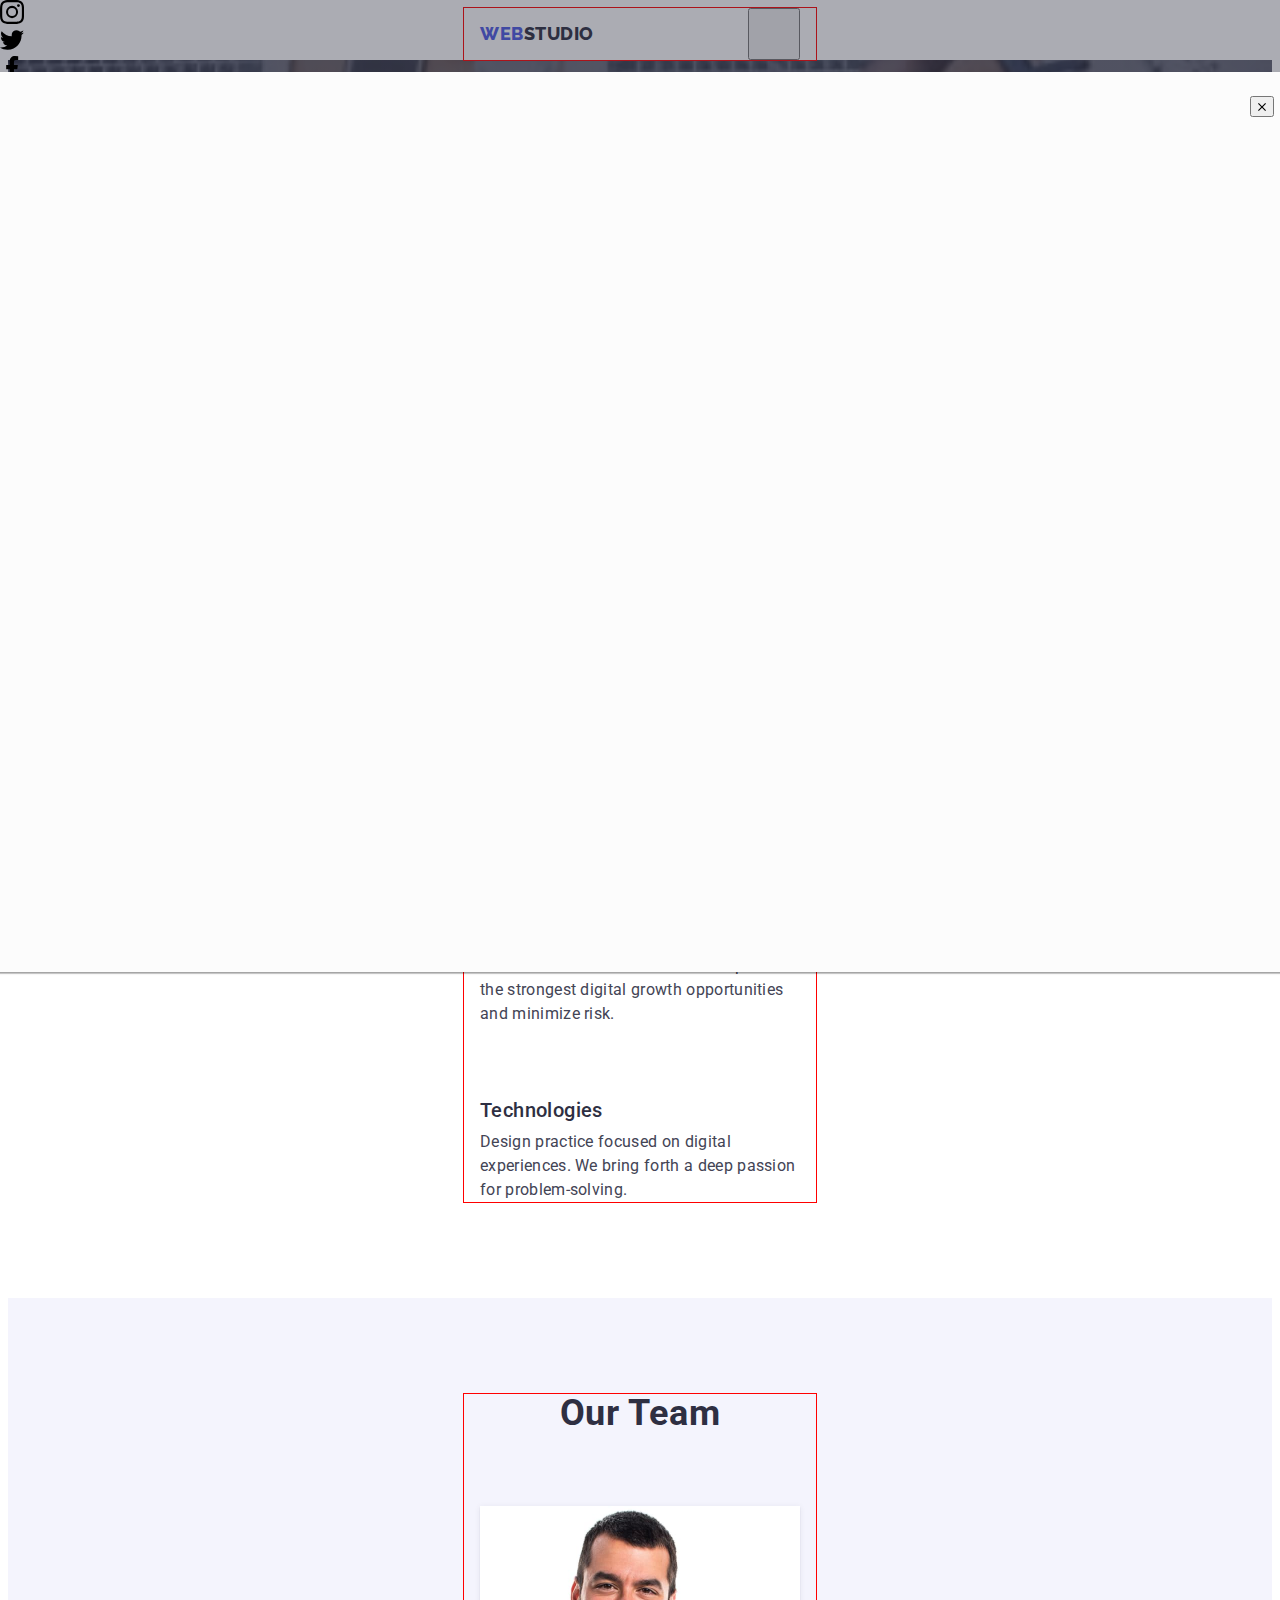
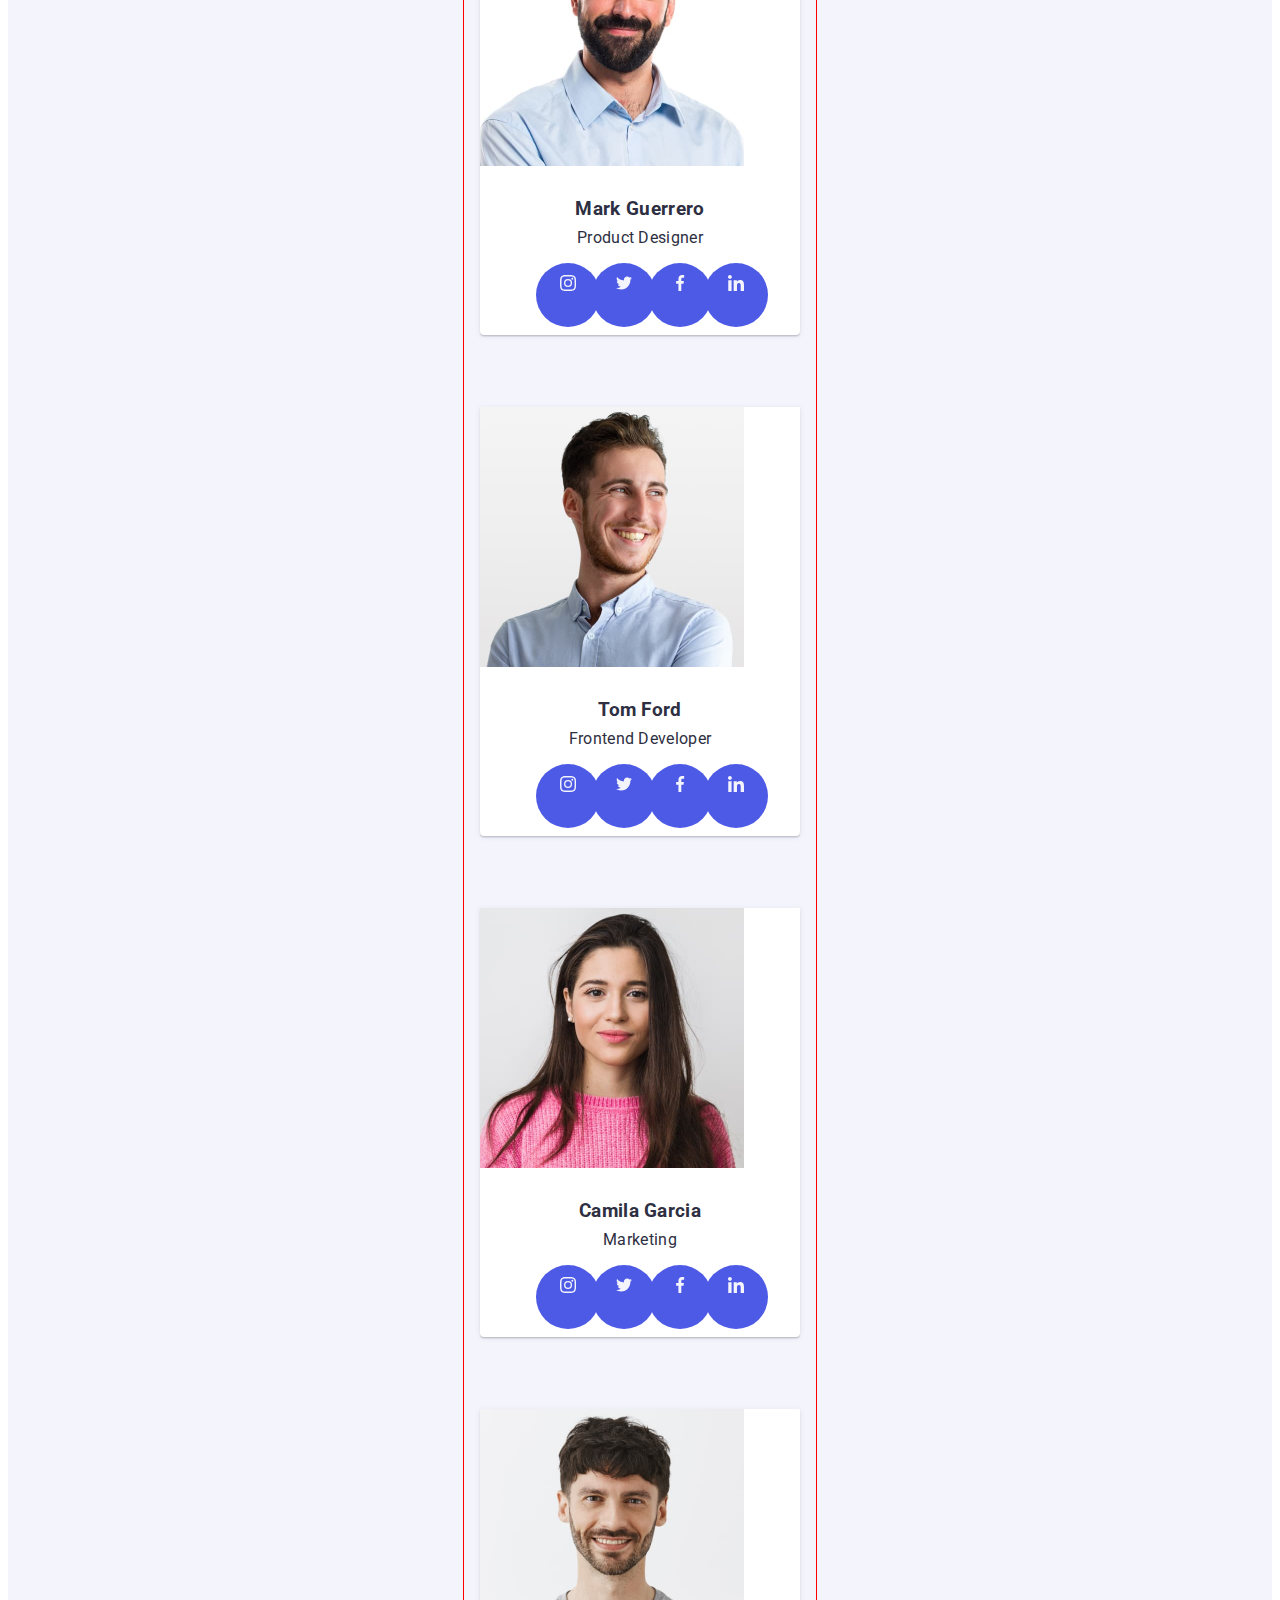
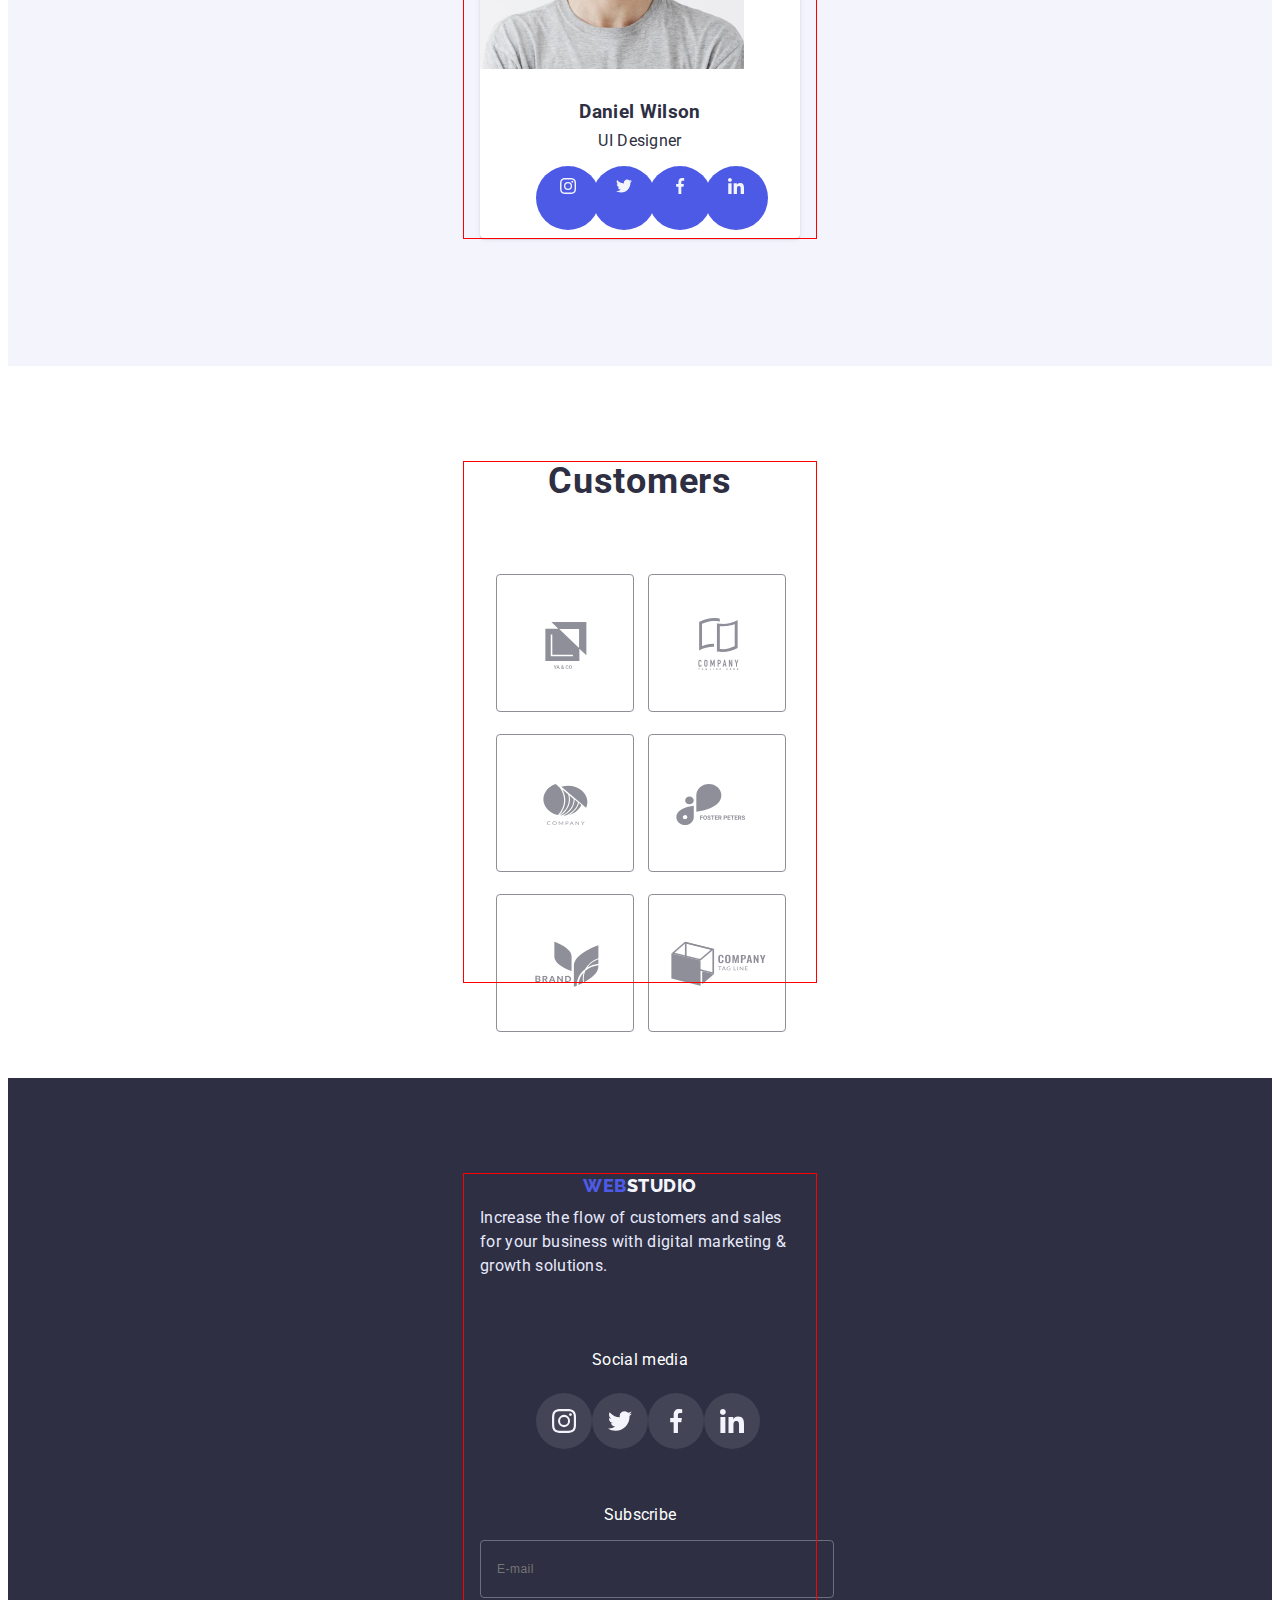
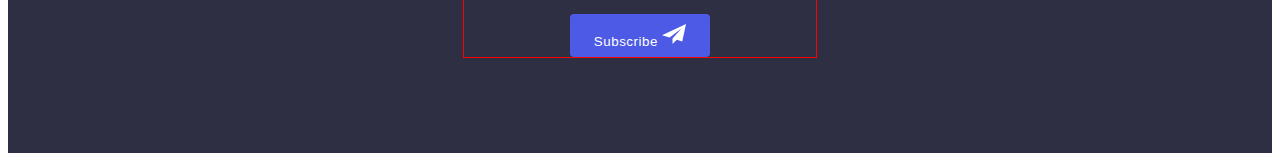
==== index.html @ 13ab4428 "icon_burger" ====
<!DOCTYPE html>
<html lang="en">
  <head>
    <meta charset="UTF-8" />
    <meta http-equiv="X-UA-Compatible" content="IE=edge" />
    <meta name="viewport" content="width=device-width, initial-scale=1.0" />
    <title>Web Studio</title>
    <link rel="preconnect" href="https://fonts.googleapis.com" />
    <link rel="preconnect" href="https://fonts.gstatic.com" crossorigin />
    <link rel="stylesheet" href="https://fonts.googleapis.com/css2?family=Raleway:wght@800&family=Roboto:wght@400;500;700;900&display=swap"/>
    <link
      rel="stylesheet"
      href="https://cdnjs.cloudflare.com/ajax/libs/modern-normalize/1.1.0/modern-normalize.min.css"
      integrity="sha512-wpPYUAdjBVSE4KJnH1VR1HeZfpl1ub8YT/NKx4PuQ5NmX2tKuGu6U/JRp5y+Y8XG2tV+wKQpNHVUX03MfMFn9Q=="
      crossorigin="anonymous"
      referrerpolicy="no-referrer"
    />
    <link rel="stylesheet" href="./css/styles.css" />
  </head>

  <body>
    <!--HEADER-->
    <header>
      <div class="container wrap-mobile-nav">
        <nav class="top-nav header-container">
          <div class="nav-container">
            <a href="./index.html" class="top-logo link"><span class="logo-web">Web</span>Studio</a>
            <ul class="top-menu list">
              <li class="menu-item"><a href="./index.html" class="link current">Studio</a></li>
              <li class="menu-item"><a href="./portfolio.html" class="link">Portfolio</a></li>
              <li class="menu-item"><a href="" class="link">Contacts</a></li>
            </ul>
          </div>
        </nav>

        <address class="address">
          <ul class="top-contacts list">
            <li class="address-item">
              <a class="mail link" href="mailto:info@devstudio.com">info@devstudio.com</a>
            </li>
            <li class="address-item">
              <a class="tel link" href="tel:+110001111111">+11 (000) 111-11-11</a>
            </li>
          </ul>
        </address>

        <button type="button" class="menu-open-btn js-close-menu btn">
          <svg class="" width="32px" height="21px">
            <use href="./images/icons.svg#icon-menu-hamburger.svg"></use>
          </svg>
        </button>
      </div>

      <!--~~~~~~~~~~~~ MOBILE MENU ~~~~~~~~~~~~~~~~-->

      <div class="container-mobile-menu backdrop-mobile js-menu-container">
        <nav class="top-nav wrap-mobile-menu modal-mobile-menu">
          <button type="button" class="menu-close-btn js-close-menu btn"  >
            <svg class="close-mob-button-icon" width="8px" height="8px">
              <use href="./images/icons.svg#icon-close-button"></use>
            </svg>
          </button>
        
          <div class="nav-container">
            <ul class="top-menu list">
              <li class="menu-item"><a href="./index.html" class="link current">Studio</a></li>
              <li class="menu-item"><a href="./portfolio.html" class="link">Portfolio</a></li>
              <li class="menu-item"><a href="" class="link">Contacts</a></li>
            </ul>
          </div>
        </nav>

        <address class="address">
          <ul class="top-contacts list">
            <li class="address-item">
              <a class="mail link" href="mailto:info@devstudio.com">info@devstudio.com</a>
            </li>
            <li class="address-item">
              <a class="tel link" href="tel:+110001111111">+11 (000) 111-11-11</a>
            </li>
          </ul>
        </address>
        
        <ul class="mob-soc-list list">
          <li class="mob-soc-items">
              <a href="#" class="mob-soc-link link" target="_blank" rel="noreferrer noopener">
                  <svg class="soc-icons" width="24px" height="24px">
                    <use href="./images/icons.svg#icon-instagram"></use>
                  </svg>
                </a>
              </li>
              <li class="mob-soc-items">
                <a
                  href="#"
                  class="mob-soc-link link"
                  target="_blank"
                  rel="noreferrer noopener"
                >
                  <svg class="soc-icons" width="24px" height="24px">
                    <use href="./images/icons.svg#icon-twitter"></use>
                  </svg>
                </a>
              </li>
              <li class="mob-soc-items">
                <a
                  href="#"
                  class="mob-soc-link link"
                  target="_blank"
                  rel="noreferrer noopener"
                >
                  <svg class="soc-icons" width="24px" height="24px">
                    <use href="./images/icons.svg#icon-facebook"></use>
                  </svg>
                </a>
              </li>
              <li class="mob-soc-items">
                <a
                  href="#"
                  class="mob-soc-link link"
                  target="_blank"
                  rel="noreferrer noopener"
                >
                  <svg class="soc-icons" width="24px" height="24px">
                    <use href="./images/icons.svg#icon-linkedin"></use>
                  </svg>
                </a>
              </li>
            </ul>
            </div>
        </div>
    </header>

    <main>
      <!--ORDER SERVICES-->
      <section class="services">
        <div class="container ">
          <h1 class="services-titel">Effective solutions <span>for</span> your business</h1>
          <button class="services-order services-button" data-modal-open type="button">
            Order Service
          </button>
        </div>
      </section>

      <!--OUR FEATURES-->
      <section class="features section">
        <div class="container container-features">
          <h2 class="visually-hidden">Our features</h2>

          <ul class="features-list list">
            <li class="features-item">
              <div class="icons-features">
                <svg class="features-icon" width="64" height="64">
                  <use href="./images/icons.svg#icon-antenna"></use>
                </svg>
              </div>
              <h3 class="features-titel">Strategy</h3>
              <p>
                Our goal is to identify the business problem to walk away with the
                perfect and creative solution.
              </p>
            </li>

            <li class="features-item">
              <div class="icons-features">
                <svg class="features-icon" width="64" height="64">
                  <use href="./images/icons.svg#icon-clock"></use>
                </svg>
              </div>
              <h3 class="features-titel">Punctuality</h3>
              <p>
                Bring the key message to the brand's audience for the best price
                within the shortest possible time.
              </p>
            </li>
  
            <li class="features-item">
              <div class="icons-features">
                <svg class="features-icon" width="64" height="64">
                  <use href="./images/icons.svg#icon-diagram"></use>
                </svg>
              </div>
              <h3 class="features-titel">Diligence</h3>
              <p>
                Research and confirm brands that present the strongest digital
                growth opportunities and minimize risk.
              </p>
            </li>
  
            <li class="features-item">
              <div class="icons-features">
                <svg class="features-icon" width="64" height="64">
                  <use href="./images/icons.svg#icon-astronaut"></use>
                </svg>
              </div>
              <h3 class="features-titel">Technologies</h3>
              <p>
                Design practice focused on digital experiences. We bring forth a
                deep passion for problem-solving.
              </p>
            </li>
          </ul>
        </div>
      </section>

      <!--WHAT ARE WE DOING-->
      <section class="offer section">
        <div class="container offer-container">
          <h2>What are we doing</h2>
          <ul class="offer-list list">
            <li class="offer-item">
              <img
                src="./images/desktop.jpg"
                alt="monitor of computer"
                width="360"
                height="300"
              />
            </li>
            <li class="offer-item">
              <img
                src="./images/smartfon.jpg"
                alt="smartfons screens"
                width="360"
                height="300"
              />
            </li>
            <li class="offer-item">
              <img
                src="./images/laptop.jpg"
                alt="computer and smartfon"
                width="360"
                height="300"
              />
            </li>
          </ul>
        </div>
      </section>

      <!--OUR TEAM-->
      <section class="ourteam section">
        <div class="container ourteam-container">
          <h2 class="ourteam-titel">Our team</h2>
  
          <ul class="list ourteam-list">
            <li class="cards">
              <img
                class="ourteam-img"
                srcset="
                  ./images/product_designer_retina.jpg 1x,
                  ./images/product_designer_retina.jpg 2px 
                  "
                src="./images/product_designer_base.jpg"
                alt="product designer"
                width="264"
                height="260"
              />
              <div class="cards-text">
                <h3>Mark Guerrero</h3>
                <p>Product Designer</p>
                <ul class="soclist list">
                  <li class="soclist-item">
                    <a href="" class="soclink link">
                      <svg class="soclink-icon" width="16" height="16">
                        <use href="./images/icons.svg#icon-instagram"></use>
                      </svg>
                    </a>
                  </li>
                  <li class="soclist-item">
                    <a href="" class="soclink link">
                      <svg class="soclink-icon" width="16" height="16">
                        <use href="./images/icons.svg#icon-twitter"></use>
                      </svg>
                    </a>
                  </li>
                  <li class="soclist-item">
                    <a href="" class="soclink link">
                      <svg class="soclink-icon" width="16" height="16">
                        <use href="./images/icons.svg#icon-facebook"></use>
                      </svg>
                    </a>
                  </li>
                  <li class="soclist-item">
                    <a href="" class="soclink link">
                      <svg class="soclink-icon" width="16" height="16">
                        <use href="./images/icons.svg#icon-linkedin"></use>
                      </svg>
                    </a>
                  </li>
                </ul>
              </div>
            </li>
  
            <li class="cards">
              <img
                class="ourteam-img"
                srcset="
                  ./images/frontend_developer_retina.jpg 1x,
                  ./images/frontend_developer_retina.jpg 2px 
                  "
                src="./images/frontend_developer_base.jpg"
                alt="frontend developer"
                width="264"
                height="260"
              />
              <div class="cards-text">
                <h3>Tom Ford</h3>
                <p>Frontend Developer</p>
                <ul class="soclist list">
                  <li class="soclist-item">
                    <a href="" class="soclink link">
                    <svg class="soclink-icon" width="16" height="16">
                      <use href="./images/icons.svg#icon-instagram"></use>
                    </svg>
                    </a>
                  </li>
                  <li class="soclist-item">
                    <a href="" class="soclink link">
                    <svg class="soclink-icon" width="16" height="16">
                      <use href="./images/icons.svg#icon-twitter"></use>
                    </svg>
                    </a>
                  </li>
                  <li class="soclist-item">
                    <a href="" class="soclink link">
                    <svg class="soclink-icon" width="16" height="16">
                      <use href="./images/icons.svg#icon-facebook"></use>
                    </svg>
                    </a>
                  </li>
                  <li class="soclist-item">
                    <a href="" class="soclink link">
                    <svg class="soclink-icon" width="16" height="16">
                      <use href="./images/icons.svg#icon-linkedin"></use>
                    </svg>
                    </a>
                  </li>
                </ul>
              </div>
            </li>
  
            <li class="cards">
              <img
                class="ourteam-img"
                srcset="
                  ./images/marketing_retina.jpg 1x,
                  ./images/marketing_retina.jpg 2px 
                  "
                src="./images/marketing_base.jpg"
                alt="marketing"
                width="264"
                height="260"
              />
              <div class="cards-text">
                <h3>Camila Garcia</h3>
                <p>Marketing</p>
                <ul class="soclist list">
                  <li class="soclist-item">
                    <a href="" class="soclink link">
                    <svg class="soclink-icon" width="16" height="16">
                      <use href="./images/icons.svg#icon-instagram"></use>
                    </svg>
                    </a>
                  </li>
                  <li class="soclist-item">
                    <a href="" class="soclink link">
                    <svg class="soclink-icon" width="16" height="16">
                      <use href="./images/icons.svg#icon-twitter"></use>
                    </svg>
                    </a>
                  </li>
                  <li class="soclist-item">
                    <a href="" class="soclink link">
                    <svg class="soclink-icon" width="16" height="16">
                      <use href="./images/icons.svg#icon-facebook"></use>
                    </svg>
                    </a>
                  </li>
                  <li class="soclist-item">
                    <a href="" class="soclink link">
                    <svg class="soclink-icon" width="16" height="16">
                      <use href="./images/icons.svg#icon-linkedin"></use>
                    </svg>
                    </a>
                  </li>
                </ul>
              </div>
            </li>
  
            <li class="cards">
              <img 
                class="ourteam-img"
                srcset="
                  ./images/ui_designer_retina.jpg 1x,
                  ./images/ui_designer_retina.jpg 2px 
                  "
                src="./images/ui_designer_base.jpg"
                alt="ui designer"
                width="264"
                height="260"
              />
              <div class="cards-text">
                <h3>Daniel Wilson</h3>
                <p>UI Designer</p>
                <ul class="soclist list">
                  <li class="soclist-item">
                    <a href="" class="soclink link">
                    <svg class="soclink-icon" width="16" height="16">
                      <use href="./images/icons.svg#icon-instagram"></use>
                    </svg>
                    </a>
                  </li>
                  <li class="soclist-item">
                    <a href="" class="soclink link">
                    <svg class="soclink-icon" width="16" height="16">
                      <use href="./images/icons.svg#icon-twitter"></use>
                    </svg>
                    </a>
                  </li>
                  <li class="soclist-item">
                    <a href="" class="soclink link">
                    <svg class="soclink-icon" width="16" height="16">
                      <use href="./images/icons.svg#icon-facebook"></use>
                    </svg>
                    </a>
                  </li>
                  <li class="soclist-item">
                    <a href="" class="soclink link">
                    <svg class="soclink-icon" width="16" height="16">
                      <use href="./images/icons.svg#icon-linkedin"></use>
                    </svg>
                    </a>
                  </li>
                </ul>
              </div>
            </li>
          </ul>
        </div>
      </section>

      <!--CUSTOMERS-->
      <section class="custome section">
        <div class="container">
          <h2 class="custome-titel">Customers</h2>

          <ul class="custome-list list">
            <li class="custome-item">
              <a href="" class="custome-link link">
                <svg class="custome-icon" width="104" height="56">
                  <use href="./images/icons.svg#icon-logo"></use>
                </svg>
              </a>
            </li>
            <li class="custome-item">
              <a href="" class="custome-link link">
                <svg class="custome-icon" width="104" height="56">
                  <use href="./images/icons.svg#icon-logo2"></use>
                </svg>
              </a>
            </li>
            <li class="custome-item">
              <a href="" class="custome-link link">
                <svg class="custome-icon" width="104" height="56">
                  <use href="./images/icons.svg#icon-logo3"></use>
                </svg>
              </a>
            </li>
            <li class="custome-item">
              <a href="" class="custome-link link">
                <svg class="custome-icon" width="104" height="56">
                  <use href="./images/icons.svg#icon-logo4"></use>
                </svg>
              </a>
            </li>
            <li class="custome-item">
              <a href="" class="custome-link link">
                <svg class="custome-icon" width="104" height="56">
                  <use href="./images/icons.svg#icon-logo5"></use>
                </svg>
              </a>
            </li>
            <li class="custome-item">
              <a href="" class="custome-link link">
                <svg class="custome-icon" width="104" height="56">
                  <use href="./images/icons.svg#icon-logo6"></use>
                </svg>
              </a>
            </li>
          </ul>
        </div>
      </section>
    </main>

    <!--FOOTER-->
    <footer class="footer section">
      <div class="container footer-container">
        <div class="text-footer">
          <a href="./index.html" class="footer-logo link footer-link"><span class="logo-web">Web</span>Studio</a>
          <p class="footer-text">
            Increase the flow of customers and sales for your business with digital
            marketing & growth solutions.
          </p>
        </div>

        <div class="socmedia">
          <p class="socmedia-text">
            Social media
          </p>
          <ul class="soclist list">
            <li class="soclist-item">
              <a href="" class="soclink link">
                <svg class="soclink-icon" width="24" height="24">
                  <use href="./images/icons.svg#icon-instagram"></use>
                </svg>
              </a>
            </li>
            <li class="soclist-item">
              <a href="" class="soclink link">
                <svg class="soclink-icon" width="24" height="24">
                  <use href="./images/icons.svg#icon-twitter"></use>
                </svg>
              </a>
            </li>
            <li class="soclist-item">
              <a href="" class="soclink link">
                <svg class="soclink-icon" width="24" height="24">
                  <use href="./images/icons.svg#icon-facebook"></use>
                </svg>
              </a>
            </li>
            <li class="soclist-item">
              <a href="" class="soclink link">
                <svg class="soclink-icon" width="24" height="24">
                  <use href="./images/icons.svg#icon-linkedin"></use>
                </svg>
              </a>
            </li>
          </ul>
        </div>

        <div class="footer-subscribe">
          <p class="subscribe-text">Subscribe</p>

          <form action="" class="footer-form">
            <label for="email">
              <input class="footer-input"
                type="email" 
                name="email" 
                placeholder="E-mail">
            </label>

            <button type="submit" class="footer-btn">
              Subscribe
              <svg class="input-icon" width="24" height="24">
                <use href="./images/icons.svg#icon-frame-btn"></use>
              </svg>
            </button>    
          </form>
        </div>
      </div>
    </footer>

    <!--MODAL WINDOW-->
    <div class="backdrop is-hidden" data-modal>
      <div class="modal">
        <button type="button" class="modal-close" data-modal-close>
          <svg class="modal-icon" width="8" height="8">
            <use href="./images/icons.svg#icon-close-button"></use>
          </svg>
        </button>

        <p class="modal-titel">Leave your contacts and we will call you back</p>
        
        <form action="" class="modal-form">
          <div class="form-items-wraper">
            <label for="username" class="label-text">Name</label>
            <div class="input-wrap">
              <input 
                type="text" 
                name="username" 
                id="username"
                class="form-item" 
                required 
              />
              <svg class="form-icons" width="24" height="24">
                <use href="./images/icons.svg#icon-person"></use>
              </svg>
            </div>
          </div>

          <div class="form-items-wraper">
            <label for="phone" class="label-text">Phone</label>
            <div class="input-wrap">
              <input 
                type="tel" 
                name="tel" 
                id="phone"
                class="form-item"
                required
              />
              <svg class="form-icons" width="24" height="24">
                <use href="./images/icons.svg#icon-phone"></use>
              </svg>
            </div>
          </div>
          
          <div class="form-items-wraper">
            <label for="mail" class="label-text">Email</label>
            <div class="input-wrap">
              <input 
                type="email" 
                name="email" 
                id="mail"
                class="form-item"
              />
              <svg class="form-icons" width="24" height="24">
                <use href="./images/icons.svg#icon-email"></use>
              </svg>
            </div>
          </div>

          <div class="form-items-wraper">
            <label for="comment" class="label-text">Comment</label>
            <textarea id="comment" name="textarea" placeholder="Text input" class="form-item textarea" required></textarea>
          </div>

          <div class="privacy-policy">
            <input 
              type="checkbox" 
              name="checkbox" 
              id="checkbox"
              class="checkbox-input visually-hidden"
              required
            />

            <label for="checkbox" class="text-privacy-policy ">
              I accept the terms and conditions of the 
              <a href="/" class="link-privacy-policy">Privacy policy</a>
            </label>
          </div>

          <button class="services-button btn-form-send" type="submit">
            <span class="text-btn">Send</span> 
          </button>
        </form>
      </div>
    </div>

    <!--JavaScript-->
    <script src="./js/modal.js"></script>
    <script src="./js/mobile-menu.js"></script>
  </body>
</html>
---- css/styles.css ----
/*Dropped styles*/
h1,h2,h3,h4,h5,h6,p {
  margin: 0;
}
ul {
  margin: 0;
  padding-left: 0;
}
img {
  display: block;
}

.header {
  border-bottom: 1px solid #E7E9FC;
}

:root {
  --accent: #e7e9fc;
  --box-shadow:
    0px 1px 6px rgba(46, 47, 66, 0.08), 
    0px 1px 1px rgba(46, 47, 66, 0.16), 
    0px 2px 1px rgba(46, 47, 66, 0.08);
  --dark: #2e2f42;
  --fill: #8E8F99; 
  --gradient-bg: linear-gradient(rgba(46, 47, 66, 0.7), rgba(46, 47, 66, 0.7));
  --light: #f4f4fd;
  --modal: rgba(46, 47, 66, 0.4);
  --pressed-state: #404bbf;
  --primary: #4d5ae5;
  --socicon-footer: rgba(255, 255, 255, 0.1);
  --success: #31D0AA;
  --transition: 250ms cubic-bezier(0.4, 0, 0.2, 1);
  --text: #434455;
  --white: #ffffff;  
}

.list {
  list-style: none;
}
.link {
  text-decoration: none;
  color: var(--dark);
  padding: 24px 0
}

/*--------Styles for index.html--------*/
body {
  color: var(--dark);
  font-family: "Roboto", sans-serif;
  font-size: 16px;
  letter-spacing: 0.02em;
}

/*Header*/
.container {
  max-width: 320px;
  padding: 0 16px;
  margin: 0 auto;
  outline: 1px solid red;
} 
.container-mobile-menu {
  position: relative;
}

.backdrop-mobile {
  position: absolute;
  top: 0;
  left: 0;

  width: 100%;
}
.modal-mobile-menu {
  top: 40%;
  left: 50%;
  width: 100%;
  height: 100%;
}
.menu-open-btn {
  display: block;
  width: 30px;
  height: 20px;
  padding: 24px;
  fill: var(--dark);
}
.menu-close-btn {
  position: absolute;
  top: 0;
  right: 0;
  margin: 24px;
}
.top-logo,
  .footer-logo {
    font-family: "Raleway", sans-serif;
    font-weight: 800;
    font-size: 18px;
    letter-spacing: 0.03em;
    text-transform: uppercase;
    line-height: 1.34;
  }
  .top-logo > .link {
    padding-top: 24px;
  }
  .logo-web {
    color: var(--primary);
    line-height: 1.34;
  }
  .top-menu, .top-contacts {
    display: none;
  }
.wrap-mobile-nav {
  display: flex;
  justify-content: space-between;
  align-items: center;
}

.visually-hidden {
  position: absolute;
  white-space: nowrap;
  width: 1px;
  height: 1px;
  overflow: hidden;
  border: 0;
  padding: 0;
  clip: rect(0 0 0 0);
  clip-path: inset(50%);
  margin: -1px;
}

/*Services*/
.section {
  padding: 96px 0;
}
.services  {
  width: 100%;
  background-color: var(--dark);
  background: var(--gradient-bg), url(../images/people-office-base.jpg) no-repeat;
  background-size: cover;
  background-position: center;
  text-align: center;
  padding: 112px 0px;
}
.services-titel {
  color: var(--white);
  font-weight: 700;
  font-size: 28px;
  line-height: 1.11;
  letter-spacing: 0.02em;
  text-transform: capitalize;
  min-width: 212px;
  margin: 0 auto;
}
.services-titel > span {
  text-transform: lowercase;
}
.services-button {
  background-color: var(--primary);
  box-shadow: 0px 4px 4px rgba(0, 0, 0, 0.15);
  border-radius: 4px;
  border: none;

  color: var(--white);
  font-weight: 500;
  letter-spacing: 0.04em;
  font-size: 16px;
  font-family: inherit;
  line-height: 1.5;
  text-align: center;

  padding: 16px 32px;
  margin-left: auto;
  margin-right: auto;
  margin-top: 72px;

  transition: background-color var(--transition), box-shadow var(--transition);
}
.services-button:hover, 
.services-button:focus, 
.btn-form-send:hover,
.btn-form-send:focus {
  background-color: var(--pressed-state);
  box-shadow: 
    0px 1px 6px rgba(46, 47, 66, 0.08),
    0px 1px 1px rgba(46, 47, 66, 0.16), 
    0px 2px 1px rgba(46, 47, 66, 0.08);

  cursor: pointer;
}
.features {
  color: var(--text);
}
.features-titel, .custom-titel
.cards > h3,
.gallery-list h2 {
  font-weight: 500;
  font-size: 20px;
  letter-spacing: 0.02em;
  line-height: 1.2;
  color: var(--dark);
}
.features-list {
  line-height: 1.5;
  /* display: flex; 
  gap: 24px*/
}
.features-item {
/* flex-basis: calc((100% - 3 * 24px) / 4); */
}
.features-item:not(:last-child) {
  padding-bottom: 72px;
}
.features-item > p {
  margin-top: 8px;
}
.icons-features {
  display: none;
  background: #F4F4FD;
  border-radius: 4px;
  margin-bottom: 8px;

  /* display: flex; 
  justify-content: center;
  align-items: center;*/
  height: 112px;
  min-width: 264px;
}

/*What are we do*/
.offer {
  display: none;
}
.offer-container > h2,
.ourteam-container > h2, .custome-titel {
  font-size: 36px;
  line-height: 1.11;
  text-align: center;
  letter-spacing: 0.02em;
  text-transform: capitalize;
  color: var(--dark);
  margin-bottom: 72px;
}
.offer-list {
  /* display: flex; 
  gap: 24px;*/
  margin-top: 72px;
}
.offer-list img {
  border: 1px solid #e7e9fc;
} 

/*Our team*/
.ourteam {
  background-color: var(--light);
  padding-bottom: 56px;
}
.ourteam-list {
  /* display: flex; 
  gap: 24px;*/
  
}
.cards {
  background-color: var(--white);
  box-shadow: 0px 1px 6px rgba(46, 47, 66, 0.08),
    0px 1px 1px rgba(46, 47, 66, 0.16), 
    0px 2px 1px rgba(46, 47, 66, 0.08);
  border-radius: 0px 0px 4px 4px;
  margin-bottom: 72px;

}
.cards > h3 {
  text-align: center;
  line-height: 0.04;
}
.cards > p {
  text-align: center;
  line-height: 1.5;
  color: var(--text);
}
.cards-text {
  padding: 32px 15px;
  text-align: center;
}
.cards-text > p {
  margin: 8px 0;
}
.soclist {
  display: flex;
  gap: 16px;
  justify-content: center;
  padding-top: 8px;
}
.soclist-item {
  width: 40px;
  height: 40px;
}
.soclink {
  width: 100%;
  height: 100%;
  border-radius: 50%;
  background-color: var(--primary);
  display: flex;
  align-items: flex-start;
  justify-content: center;
  padding: 12px;
  transition: background-color var(--transition);                                                     
}
.soclink:is(:hover, :focus) {
  background-color: var(--pressed-state); 
}
.soclink-icon {
  fill: var(--light);
}

.custome-list {
  display: flex;
  flex-wrap: wrap;
  row-gap: 72px;
  column-gap: 16px;
  justify-content: center;
}
.custome-item {
  width: 136px;
  height: 88px;
}
.custome-link {
  width: 100%;
  height: 100%;
  border: 1px solid var(--fill) ;
  border-radius: 4px;
  display: flex;
  align-items: center;
  justify-content: center;

  transition: border-color var(--transition);
}
.custome-link:is(:hover, :focus) {
  border-color: var(--pressed-state);
}
.custome-link:is(:hover, :focus) .custome-icon {
  fill: var(--pressed-state);
}
.custome-icon {
  fill: var(--fill);

  transition: fill var(--transition);
}

/*Footer*/
.footer {
  background-color: var(--dark);
  /* padding-top: 100px;
  padding-bottom: 100px; */
}
.footer-container {
  /* display: flex;  
  align-items: baseline;*/
  text-align: center;
}
.footer-logo {
  color: var(--light);
}
.footer-link {
  padding: 16px 0px;
}
.footer-text {
  line-height: 1.5;
  /* max-width: 264px; */
  color: var(--accent);
  margin-top: 8px;
  text-align: left;
}
.text-footer, . {
  margin-bottom: 72px;
}
/* .socmedia {
  margin-right: 80px;
} */
.socmedia-text, .subscribe-text {
  color: var(--white);
  margin-bottom: 16px;
  margin-top: 72px;
}
.socmedia .soclink {
  width: 100%;
  height: 100%;
  padding: 8px;
  align-items: center;

  background-color: var(--socicon-footer);

  transition: background-color var(--transition);
}
.socmedia .soclink:is(:hover, :focus) {
  background-color: var(--success);
}

.footer-form {
  /* display: flex; */
}
.footer-form > label {
  margin-right: 24px;
}
.footer-input {
  width: 100%;
  height: 40px;
  padding: 8px 16px;
  margin-bottom: 16px;

  background-color: transparent;
  border: 1px solid rgba(255, 255, 255, 0.3);
  border-radius: 4px;

  font-size: 12px;
  line-height: 0.5;
  letter-spacing: 0.04em;
  color: rgba(255, 255, 255, 0.6);
}
.footer-subscribe{
  margin-left: auto;
}
.footer-btn {
  /* display: inline-flex; */
  align-items: center;
  padding: 8px 24px;

  background-color: var(--primary);
  border: none;
  border-radius: 4px;
  gap: 16px;color: var(--white);

  font-weight: 500;
  letter-spacing: 0.04em;
  transition: var(--transition);

  cursor: pointer;
}
.footer-btn:is(:hover, :focus) {
  background-color: var(--pressed-state);
}
.input-icon {
  fill: currentColor;
}

/*--------Styles for portfolio--------*/
.portfolio {
  padding-top: 96px;
  padding-bottom: 120px;
}
.filters-list {
  /* min-width: 586px; */
  /* display: flex; */
  justify-content: center;
  margin-bottom: 72px;
  gap: 24px;
}
.filters-btn {
  background-color: var(--light);
  border: 1px solid var(--accent);
  border-radius: 4px;

  font-weight: 500;
  color: var(--primary);
  letter-spacing: 0.04em;
  text-align: center;
  font-family: inherit;
  font-size: 16px;
  line-height: 1.5;

  padding: 12px 24px;

  transition: 
    color var(--transition), 
    background-color var(--transition), 
    border-color var(--transition),
    box-shadow var(--transition);
}
.filters-btn:hover {
  color: var(--white);
  
  background-color: var(--pressed-state);
  border-color: var(--pressed-state);
  box-shadow: 0px 3px 1px rgba(0, 0, 0, 0.1), 0px 2px 1px rgba(0, 0, 0, 0.08),
    0px 2px 2px rgba(0, 0, 0, 0.12);
  
    cursor: pointer;
}

.gallery-list {
  /* display: flex; */
  flex-wrap: wrap;
  row-gap: 48px;
  column-gap: 24px;
}
.gallery-items {
  flex-basis: calc((100% - 2 * 24px) / 3);
}
.gallery-top-wrapp {
  position: relative;

  overflow: hidden;
}
.text-animation {
  position: absolute;
  top: 0;
  left: 0;
  height: 100%;
  padding: 40px 32px;

  color: var(--light);
  line-height: 1.5;
  overflow: auto;

  background-color: var(--primary);

  transform: translateY(100%);
  transition: transform var(--transition);
}
.gallery-link:is(:hover, :focus) .text-animation {
  transform: translateY(0%);
}
.gallery-footer {
  padding: 32px 16px;

  border: 1px solid var(--accent);
  border-top: none;
}
.gallery-footer > p {
  margin-top: 8px;;
}
.gallery-link {
  box-shadow: 0px 1px 6px rgba(46, 47, 66, 0.08);
  display: block;
  padding: 0;

  transition: box-shadow var(--transition);
}
.gallery-link:is(:hover, :focus) {
  box-shadow: var(--box-shadow)
}
.gallery-text {
  color: var(--text);
  line-height: 1.5;
}

/*------- Modal window -------*/
.is-hidden {
  opacity: 0;
  visibility: hidden;
  pointer-events: none;
}
.backdrop, .backdrop-mobile {
  position: fixed;
  top: 0;
  width: 100%;
  height: 100%;

  background-color: var(--modal);

  transition: opacity var(--transition), visibility var(--transition);  
}
.modal, .modal-mobile-menu {
  position: absolute;
  left: 50%;
  top: 50%;

  padding: 0 18px;
  margin-top: 72px;

  min-width: 310px;
  min-height: 640px;

  background: #FCFCFC;
  box-shadow: 
    0px 1px 1px rgba(0, 0, 0, 0.14), 
    0px 1px 3px rgba(0, 0, 0, 0.12), 
    0px 2px 1px rgba(0, 0, 0, 0.2);
  border-radius: 4px;

  transform: translate(-50%, -50%) scaleY(1);
  transition: transform var(--transition);
}
.backdrop.is-hidden .modal {
  transform: translate(-50%, -50%) scaleY(0);
}
.modal-close {
  position: absolute;
  right: 24px;
  top: 24px;
  display: flex;
  justify-content: center;
  align-items: center;

  background: var(--accent);
  border: 1px solid rgba(0, 0, 0, 0.1);
  border-radius: 50%;

  width: 24px;
  height: 24px;
  cursor: pointer;

  /* transition:  
    background-color var(--transition), 
    border-color var(--transition); */
}
.modal-titel {
  font-family: inherit;
  font-size: inherit;
  font-weight: 500;
  line-height: 1.5;
  color: var(--dark);
  text-align: center;

  /* margin-bottom: 14px; */
  padding-top: 72px;
}
.modal-form {
  /* display: flex; */
  flex-direction: column;
}
.form-items-wraper:nth-child(-n + 3) {
  /* margin-bottom: 26px; */
}
.label-text {
  font-size: 12px;
  line-height: 1.34;
  letter-spacing: 0.04em;
  color: var(--fill);
}
.input-wrap {
  position: relative;
  margin-top: 4px;
}
.form-item {
  width: 100%;
  height: 40px;
  padding-left: 45px;

  border: 1px solid rgba(33, 33, 33, 0.2);
  border-radius: 4px;

  outline: transparent;
  transition: border-color var(--transition);
}
.form-item:focus {
  border-color: var(--primary);
}
.form-item:focus + .form-icons {
  fill: var(--primary);
}
.textarea {
  padding: 8px 16px;
  min-height: 120px;
  width: 100%;
  resize: none;
}
.textarea::placeholder {
  font-size: 12px;
  line-height: 1.34;
  letter-spacing: 0.04em;
  color: rgba(117, 117, 117, 0.5);
}
.form-icons {
  position: absolute;
  left: 19px;
  top: 50%;
  transform: translateY(-50%);
  transition: fill var(--pressed-state);
}
.privacy-policy {
  position: relative;
}
.checkbox-input:checked + .text-privacy-policy::before {
  background-color: var(--pressed-state);
  background-image: url(../images/icon-click.svg);
  background-repeat: no-repeat;
  background-position: center;
  border: 1.25px solid var(--pressed-state);
  border-radius: 2px;
}
.text-privacy-policy {
  font-size: 12px;
  line-height: 1.34;
  letter-spacing: 0.04em;
  color: #757575;

  margin-top: 16px;

  display: flex;
}
.text-privacy-policy::before {
  content: '';
  width: 16px;
  height: 16px;

  margin-right: 8px;

  border: 1.25px solid var(--dark);
  border-radius: 2px;
  transition: background-color var(--transition), border-radius var(--transition);
}
.link-privacy-policy {
  text-transform: capitalize;
  padding-left: 0.3em;
}
 .btn-form-send {
  margin-top: 24px;
  transition: background-color var(--transition), box-shadow var(--transition);
}
.btn-form-send > span {
  padding: 0 32px;
}


/* ------------------- @madia rules -------------------- */

@media screen (max-width: 768px) {

}

@media screen (max-width: 1199px) {
  {
    
 }
}
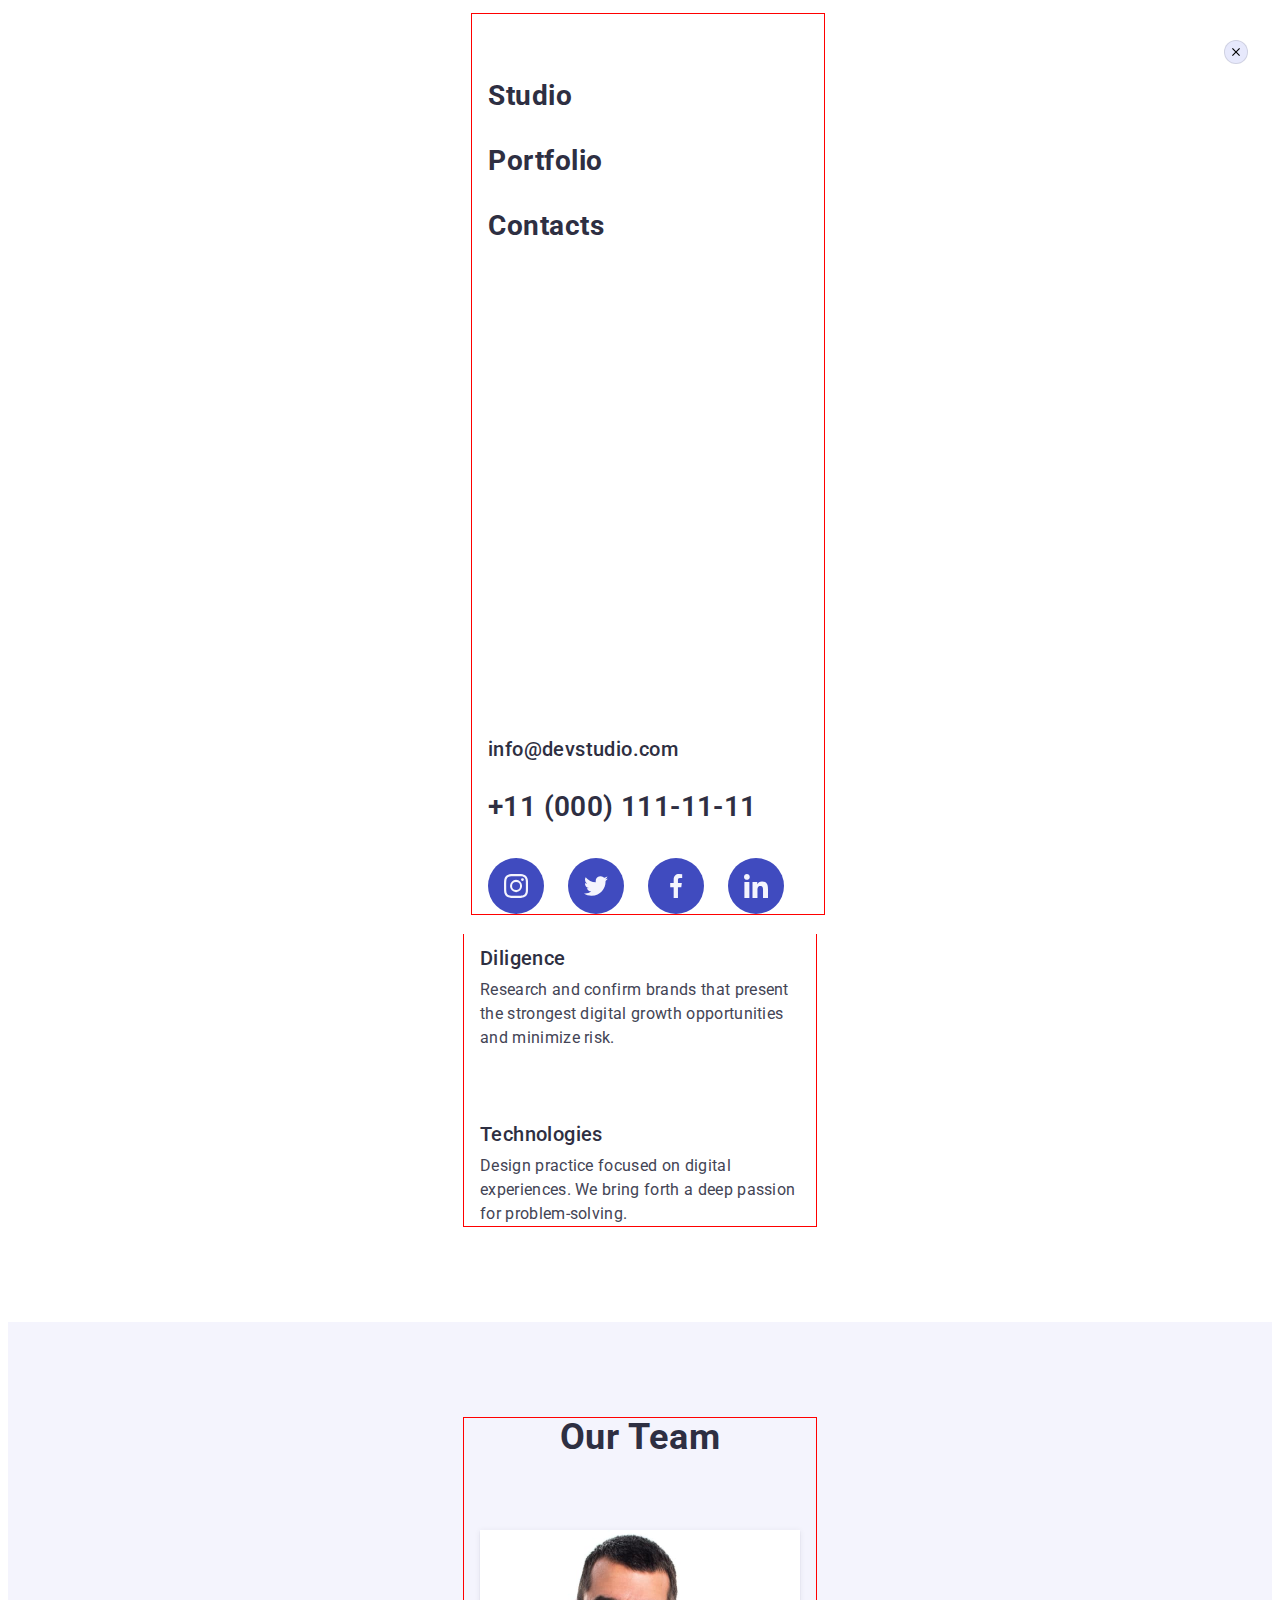
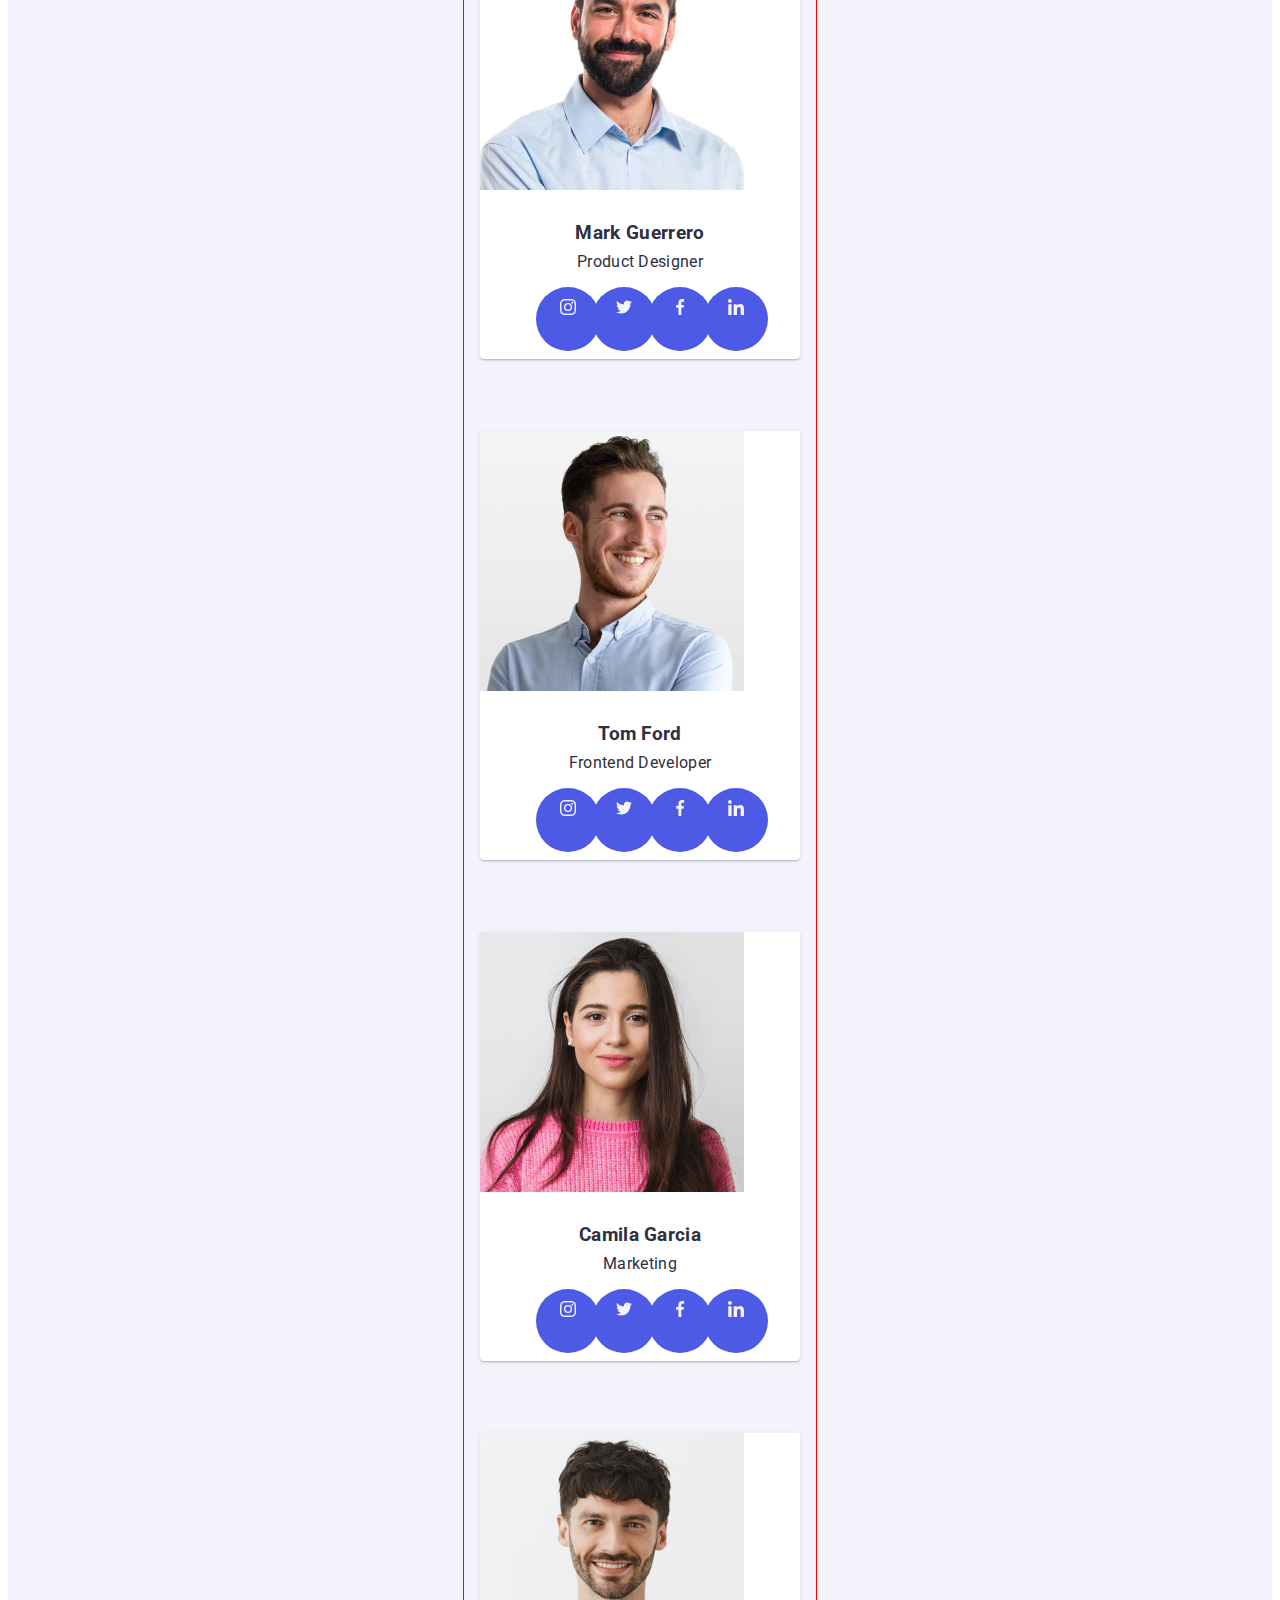
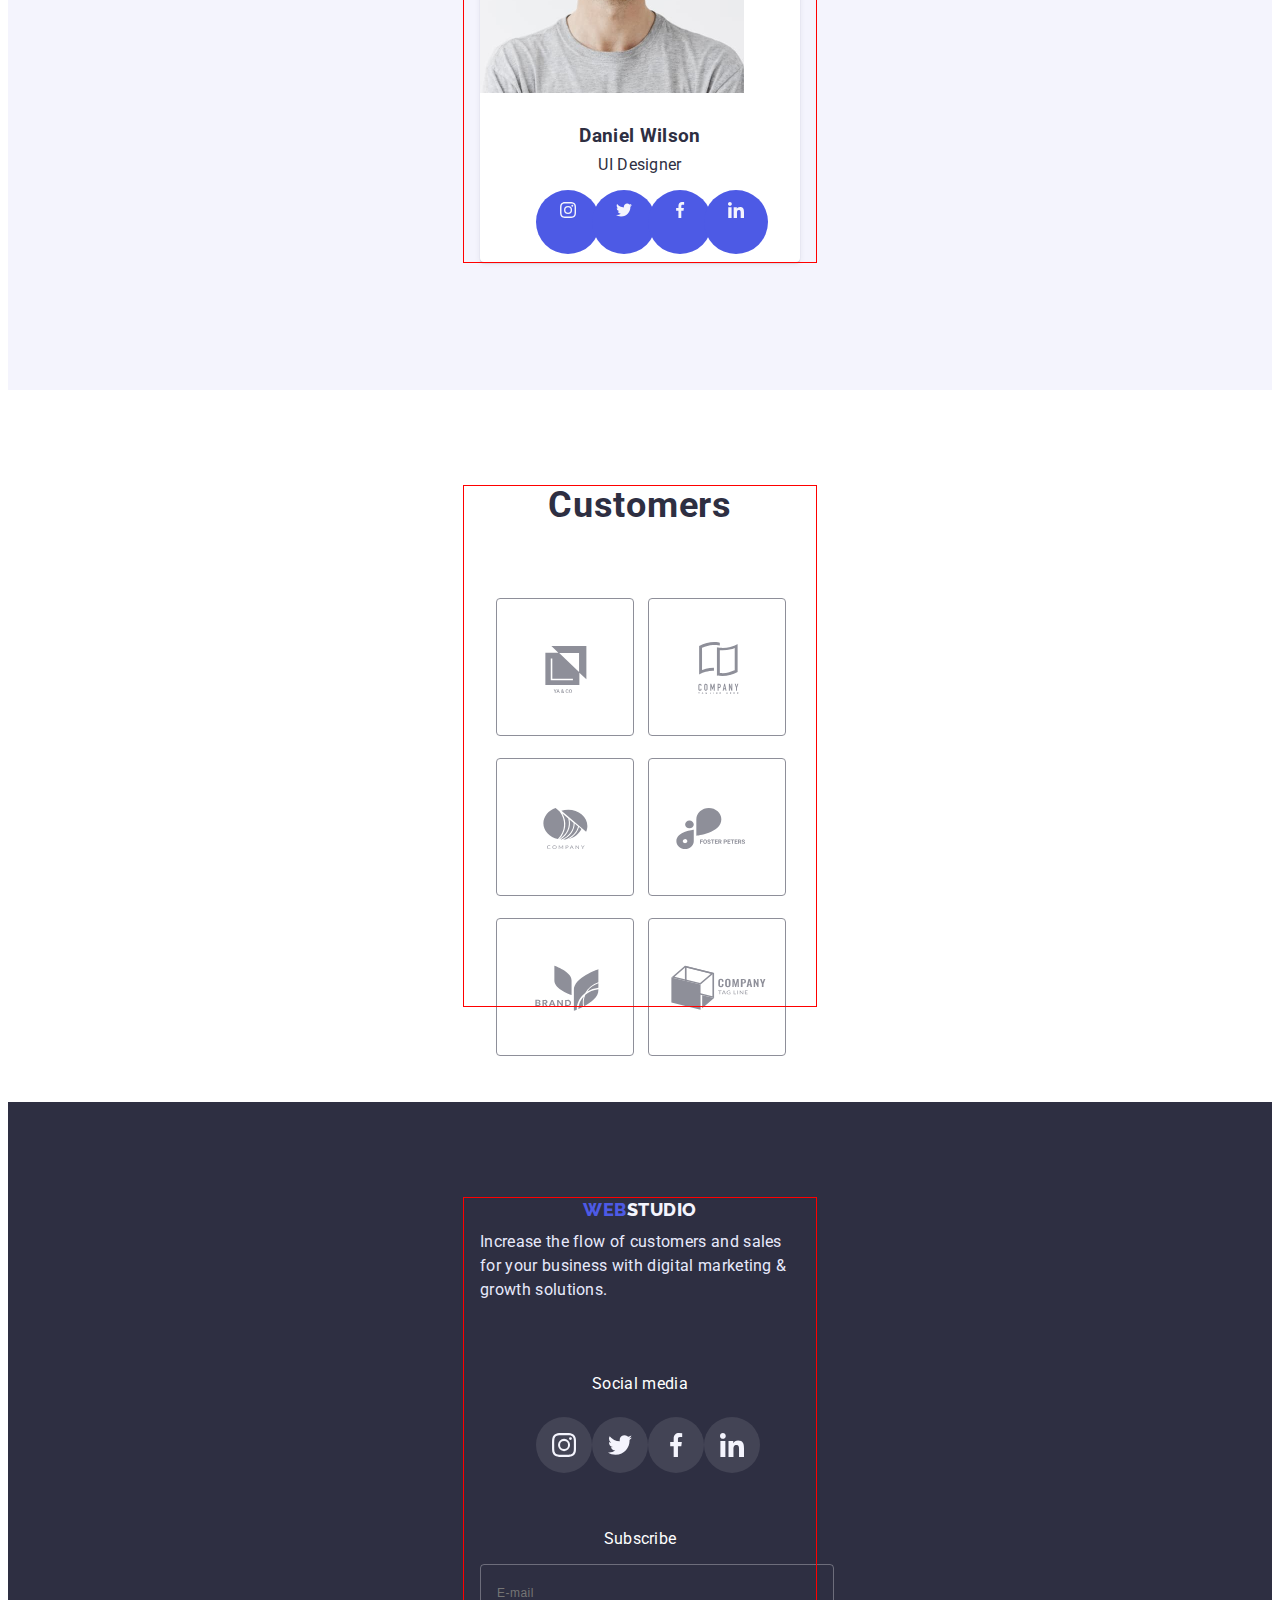
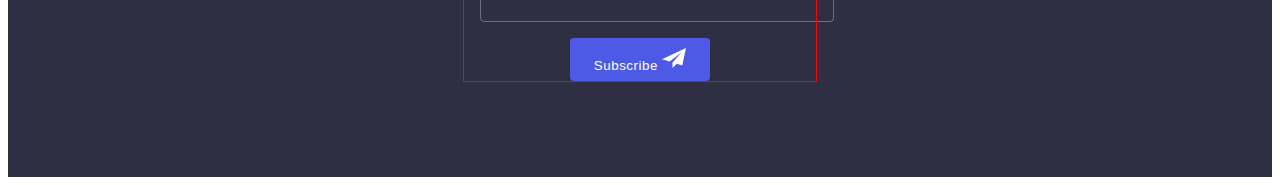
==== commit 5497c010: "udate-3" ====
--- a/index.html
+++ b/index.html
@@ -28,7 +28,7 @@
             <ul class="top-menu list">
               <li class="menu-item"><a href="./index.html" class="link current">Studio</a></li>
               <li class="menu-item"><a href="./portfolio.html" class="link">Portfolio</a></li>
-              <li class="menu-item"><a href="" class="link">Contacts</a></li>
+              <li class="menu-item"><a href="/">Contacts</a></li>
             </ul>
           </div>
         </nav>
@@ -44,46 +44,48 @@
           </ul>
         </address>
 
-        <button type="button" class="menu-open-btn js-close-menu btn">
-          <svg class="" width="32px" height="21px">
-            <use href="./images/icons.svg#icon-menu-hamburger.svg"></use>
+        <button type="button" class="menu-open-btn js-open-menu">
+          <svg class="icon-menu-btn" width="32px" height="21px">
+            <use href="./images/icons.svg#icon-menu-hamburger"></use>
           </svg>
         </button>
       </div>
 
       <!--~~~~~~~~~~~~ MOBILE MENU ~~~~~~~~~~~~~~~~-->
-
-      <div class="container-mobile-menu backdrop-mobile js-menu-container">
-        <nav class="top-nav wrap-mobile-menu modal-mobile-menu">
-          <button type="button" class="menu-close-btn js-close-menu btn"  >
-            <svg class="close-mob-button-icon" width="8px" height="8px">
-              <use href="./images/icons.svg#icon-close-button"></use>
-            </svg>
-          </button>
-        
-          <div class="nav-container">
-            <ul class="top-menu list">
-              <li class="menu-item"><a href="./index.html" class="link current">Studio</a></li>
-              <li class="menu-item"><a href="./portfolio.html" class="link">Portfolio</a></li>
-              <li class="menu-item"><a href="" class="link">Contacts</a></li>
-            </ul>
-          </div>
-        </nav>
-
-        <address class="address">
-          <ul class="top-contacts list">
-            <li class="address-item">
-              <a class="mail link" href="mailto:info@devstudio.com">info@devstudio.com</a>
-            </li>
-            <li class="address-item">
-              <a class="tel link" href="tel:+110001111111">+11 (000) 111-11-11</a>
-            </li>
-          </ul>
-        </address>
-        
-        <ul class="mob-soc-list list">
-          <li class="mob-soc-items">
-              <a href="#" class="mob-soc-link link" target="_blank" rel="noreferrer noopener">
+      
+      <div class="mob-menu js-menu-container ">
+        <div class="container-mob-menu">
+          <div>
+            <button type="button" class="modal-close-btn js-close-menu"  >
+              <svg class="close-mob-button-icon" width="8px" height="8px">
+                <use href="./images/icons.svg#icon-close-button"></use>
+              </svg>
+            </button>
+              
+            <nav>
+              <ul class="mob-menu-list list">
+                <li class="mob-menu-item"><a class ="mob-menu-link link" href="./index.html" class="link current">Studio</a></li>
+                <li class="mob-menu-item"><a class ="mob-menu-link link" href="./portfolio.html" class="link">Portfolio</a></li>
+                <li class="mob-menu-item"><a class ="mob-menu-link link" href="" class="link">Contacts</a></li>
+              </ul>
+            </nav> 
+          </div> 
+    
+          <div>
+            <address class="mob-address">
+              <ul class="mob-top-contacts list">
+                <li class="mob-address-item">
+                  <a class="mob-mail link" href="mailto:info@devstudio.com">info@devstudio.com</a>
+                </li>
+                  <li class="mob-address-item">
+                  <a class="mob-tel link" href="tel:+110001111111">+11 (000) 111-11-11</a>
+                </li>
+              </ul>
+            </address>
+              
+            <ul class="mob-soc-list list">
+              <li class="mob-soc-items">
+                <a href="https://www.instagram.com" class="mob-soc-link link" target="_blank" rel="noreferrer noopener">
                   <svg class="soc-icons" width="24px" height="24px">
                     <use href="./images/icons.svg#icon-instagram"></use>
                   </svg>
@@ -91,7 +93,7 @@
               </li>
               <li class="mob-soc-items">
                 <a
-                  href="#"
+                  href="https://twitter.com/"
                   class="mob-soc-link link"
                   target="_blank"
                   rel="noreferrer noopener"
@@ -103,7 +105,7 @@
               </li>
               <li class="mob-soc-items">
                 <a
-                  href="#"
+                  href="https://www.facebook.com/"
                   class="mob-soc-link link"
                   target="_blank"
                   rel="noreferrer noopener"
@@ -115,7 +117,7 @@
               </li>
               <li class="mob-soc-items">
                 <a
-                  href="#"
+                  href="https://linkedin.com/"
                   class="mob-soc-link link"
                   target="_blank"
                   rel="noreferrer noopener"
@@ -126,8 +128,9 @@
                 </a>
               </li>
             </ul>
-            </div>
-        </div>
+          </div>
+        </div>
+      </div>
     </header>
 
     <main>
@@ -559,6 +562,7 @@
     </footer>
 
     <!--MODAL WINDOW-->
+
     <div class="backdrop is-hidden" data-modal>
       <div class="modal">
         <button type="button" class="modal-close" data-modal-close>
--- a/css/styles.css
+++ b/css/styles.css
@@ -52,14 +52,14 @@
 }
 
 /*Header*/
-.container {
+.container, .container-mob-menu {
   max-width: 320px;
   padding: 0 16px;
   margin: 0 auto;
   outline: 1px solid red;
 } 
-.container-mobile-menu {
-  position: relative;
+.container-mob-menu {
+  height: 100%;
 }
 
 .backdrop-mobile {
@@ -69,27 +69,152 @@
 
   width: 100%;
 }
-.modal-mobile-menu {
+/* .modal-mobile-menu {
   top: 40%;
   left: 50%;
   width: 100%;
   height: 100%;
-}
+}*/
 .menu-open-btn {
-  display: block;
-  width: 30px;
-  height: 20px;
   padding: 24px;
   fill: var(--dark);
 }
+
+.icon-menu-btn {
+  stroke: var(--first-text-color);
+}
 .menu-close-btn {
+  display: block;
+  width: 24px;
+  height: 24px;
+
+  margin-left: auto;
+}
+.modal-close-btn {
   position: absolute;
+  display: flex;
+  background-color: #E7E9FC;
+  border: 1px solid rgba(0, 0, 0, 0.1);
+  border-radius: 50%;
+  width: 24px;
+  height: 24px;
+  top: 40px;
+  right: 40px;
+  justify-content: center;
+  align-items: center;
+  transition: background-color 250ms var(--transition);
+}
+.modal-close-btn:is(:hover, :focus) {
+  background-color: var(--primary);
+  fill: var(--light);
+}
+
+.mob-menu > .container-mob-menu {
+  height: 100%;
+  display: flex;
+  flex-direction: column;
+  justify-content: space-between;
+
+  overflow-y: auto;
+}
+.mob-menu {
+  position: fixed;
   top: 0;
-  right: 0;
-  margin: 24px;
-}
+  
+  width: 100%;
+  height: 100vh;
+  
+  background-color: #fff;
+  z-index: 1;
+  
+  padding-top: 14px;
+  padding-bottom: 20px;
+
+}
+.mob-menu-list {
+  margin-bottom: 24px;
+  padding-top: 70px;
+  ;
+}
+.mob-menu-link {
+  font-family: 'Roboto';
+  font-style: normal;
+  font-weight: 700;
+  font-size: 28px;
+  line-height: 24px;
+
+  letter-spacing: 0.02em;
+  text-transform: capitalize;
+  transition: color var(--transition);
+}
+.mob-menu-link:is(:hover, :focus) {
+  color: var(--pressed-state);
+}
+.mob-menu-item:not(:last-child), 
+.mob-address-item:not(:last-child) {
+  margin-bottom: 40px;
+}
+.mob-address {
+}
+.mob-top-contacts {
+}
+.mob-address-item {
+  font-family: 'Roboto';
+  font-style: normal;
+  font-weight: 500;
+  font-size: 20px;
+  line-height: calc(20 / 24);
+  letter-spacing: 0.02em;
+
+  color: var(--text);
+  transition: color var(--transition);
+}
+.mob-tel:is(:hover, :focus),
+.mob-mail:is(:hover, :focus) {
+  color: var(--pressed-state);
+}
+.mob-mail {
+}
+.mob-tel {
+  font-family: 'Roboto';
+  font-style: normal;
+  font-weight: 600;
+  font-size: 28px;
+  line-height: calc(28 / 40);
+
+  text-transform: capitalize;
+  transition: color var(--transition);
+}
+.mob-soc-list {
+  display: flex;
+  margin-top: 40px;
+
+}
+.mob-soc-items {
+  flex-basis: calc((100% - 56px) / 3);
+}
+.mob-soc-link {
+  background-color: var(--pressed-state);
+    border-radius: 50%;
+    width: 40px;
+    height: 40px;
+    display: flex;
+    align-items: center;
+    justify-content: center;
+    padding: 8px;
+    color: var(--light);
+    transition: background-color var(--transition);
+}
+.soc-link:is(:hover, :focus) {
+  background-color: var(--primary);
+}
+.soc-icons {
+  fill: currentColor;
+  transition: color var(--transition);
+}
+
 .top-logo,
-  .footer-logo {
+.footer-logo {
     font-family: "Raleway", sans-serif;
     font-weight: 800;
     font-size: 18px;
@@ -547,7 +672,7 @@
   visibility: hidden;
   pointer-events: none;
 }
-.backdrop, .backdrop-mobile {
+.backdrop {
   position: fixed;
   top: 0;
   width: 100%;
@@ -557,7 +682,7 @@
 
   transition: opacity var(--transition), visibility var(--transition);  
 }
-.modal, .modal-mobile-menu {
+.modal{
   position: absolute;
   left: 50%;
   top: 50%;
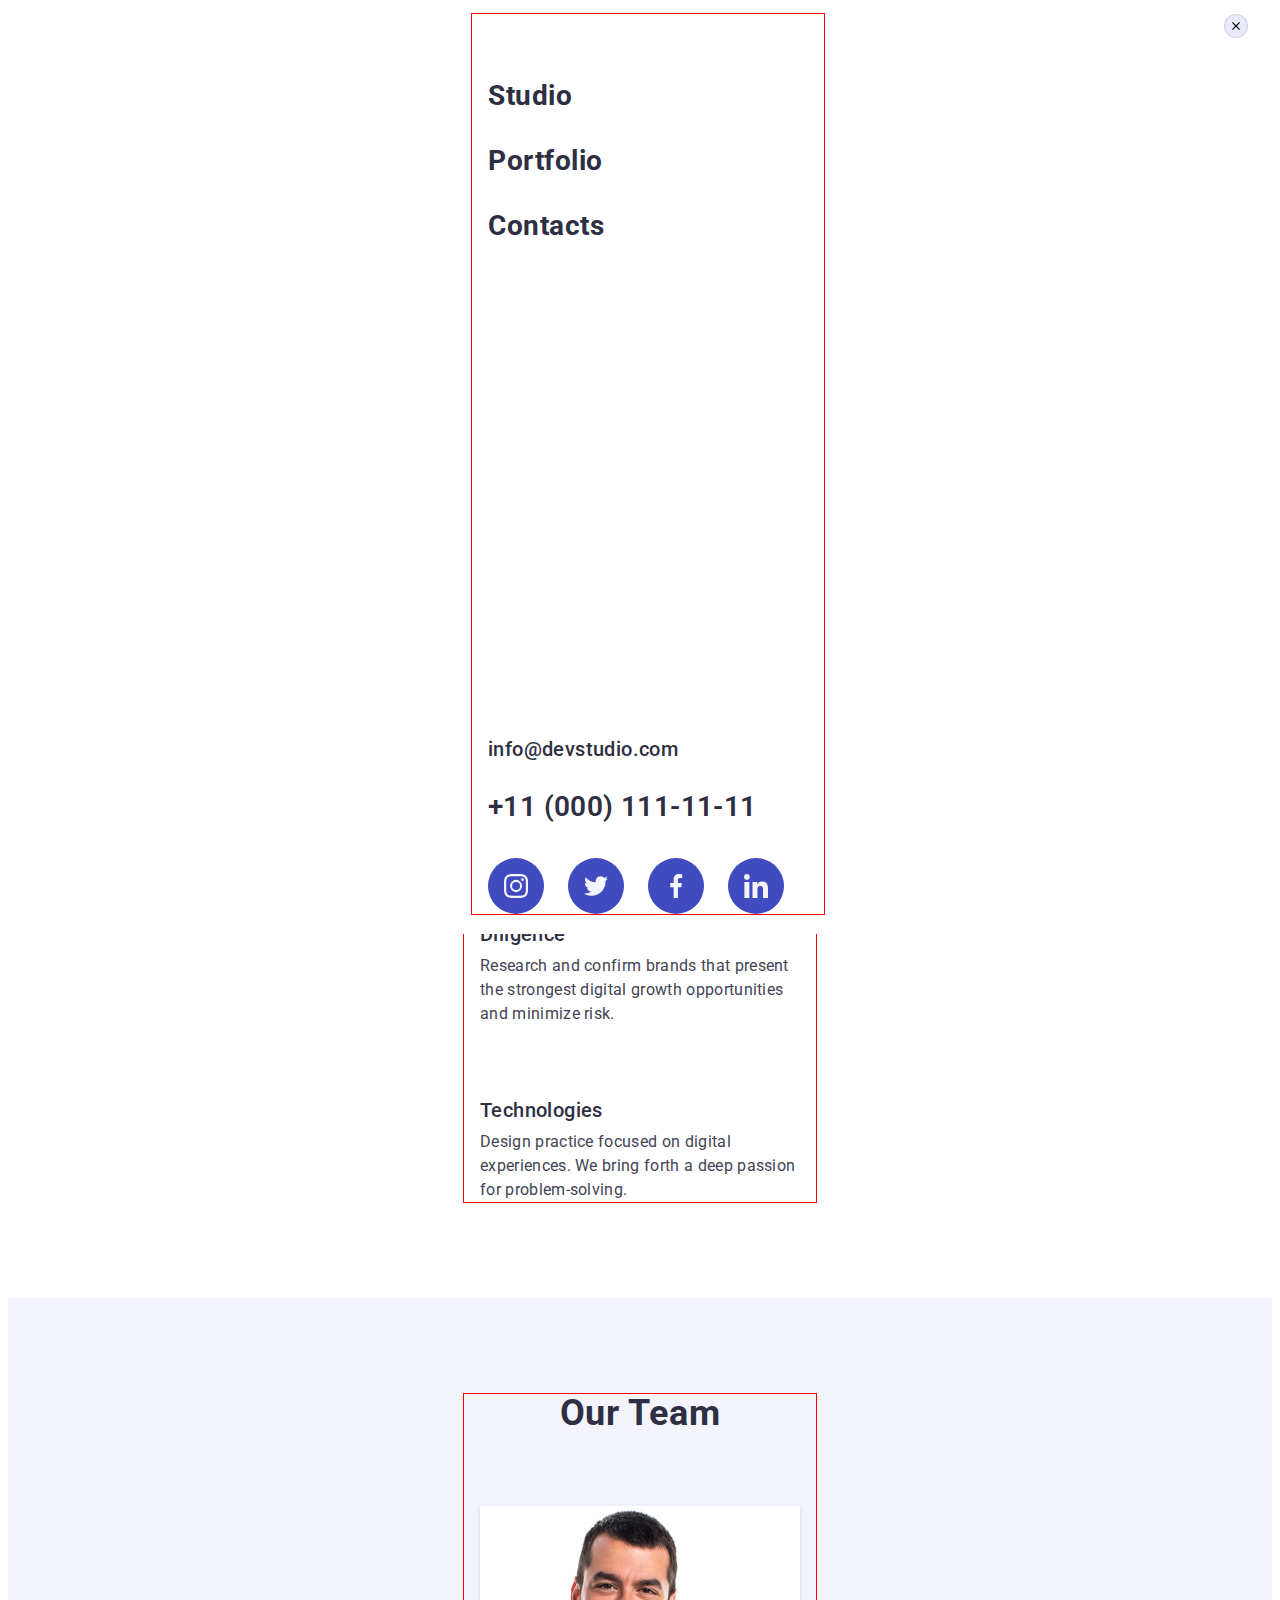
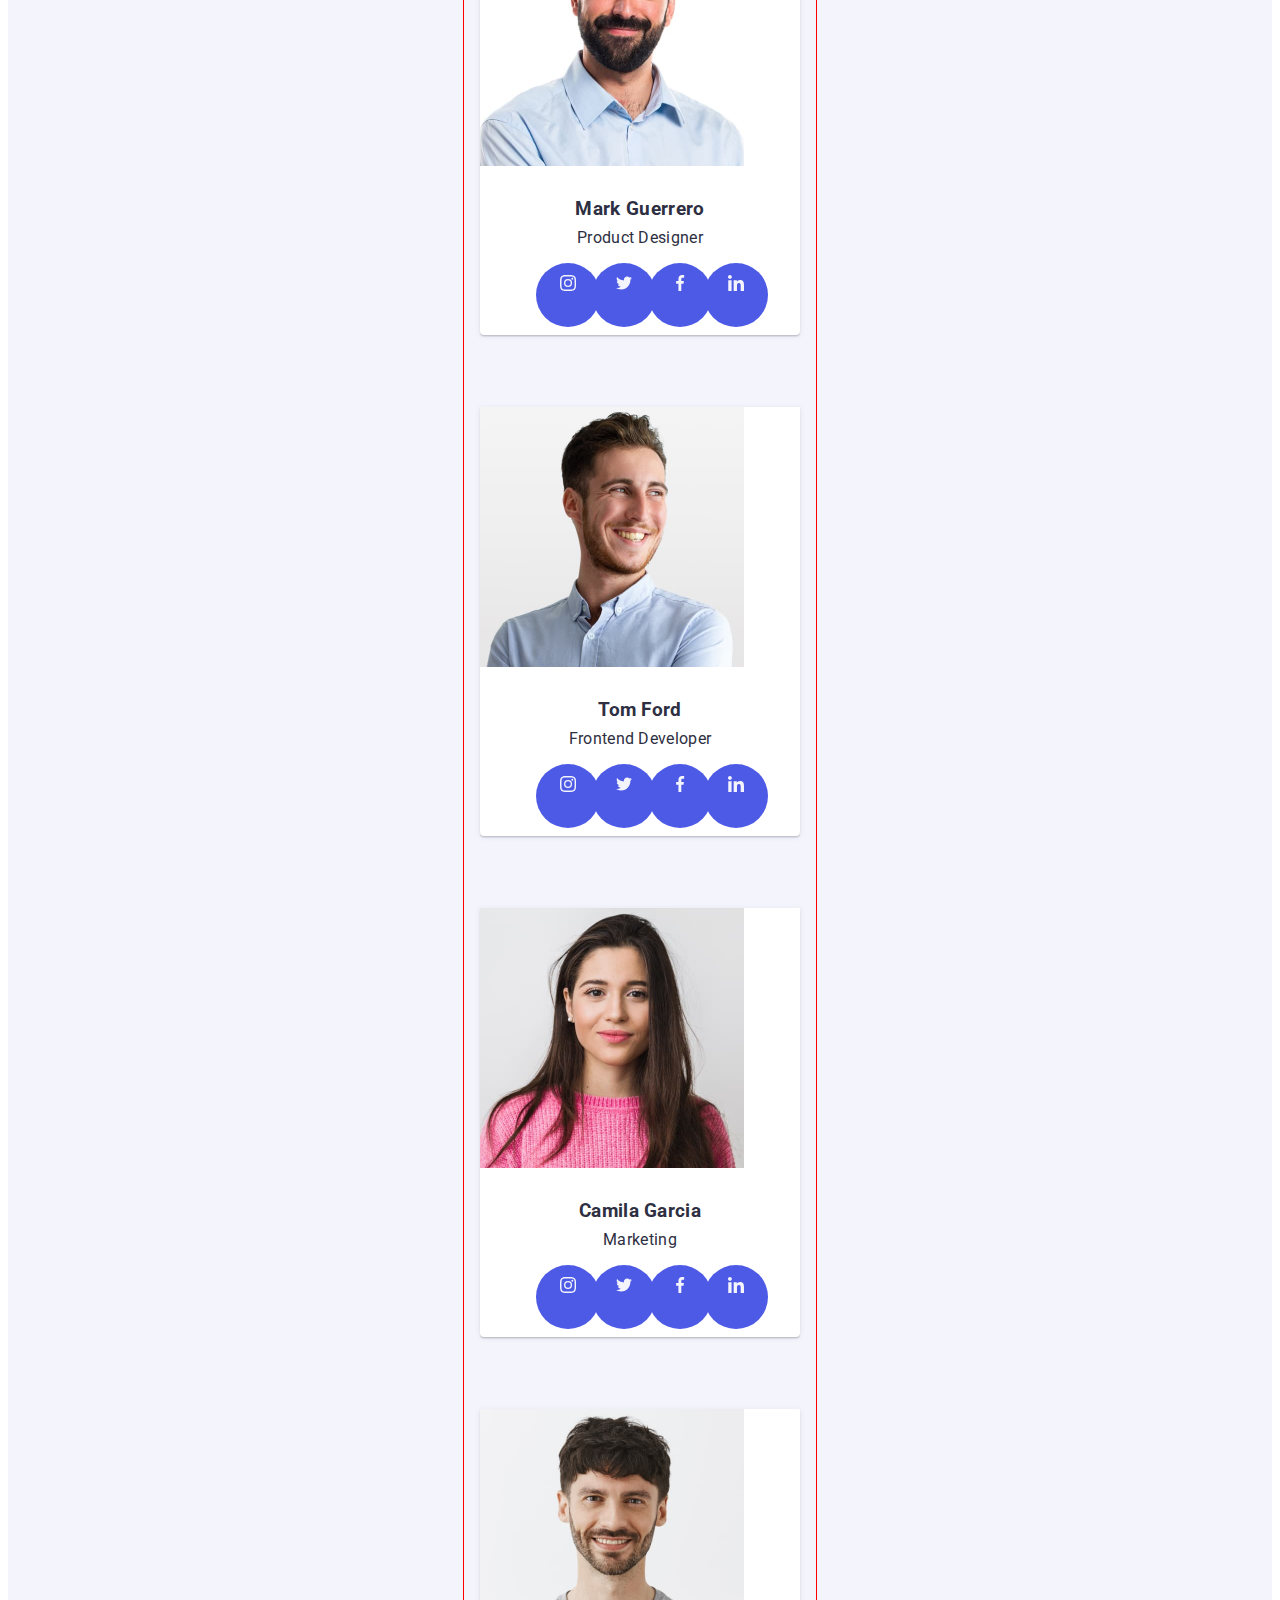
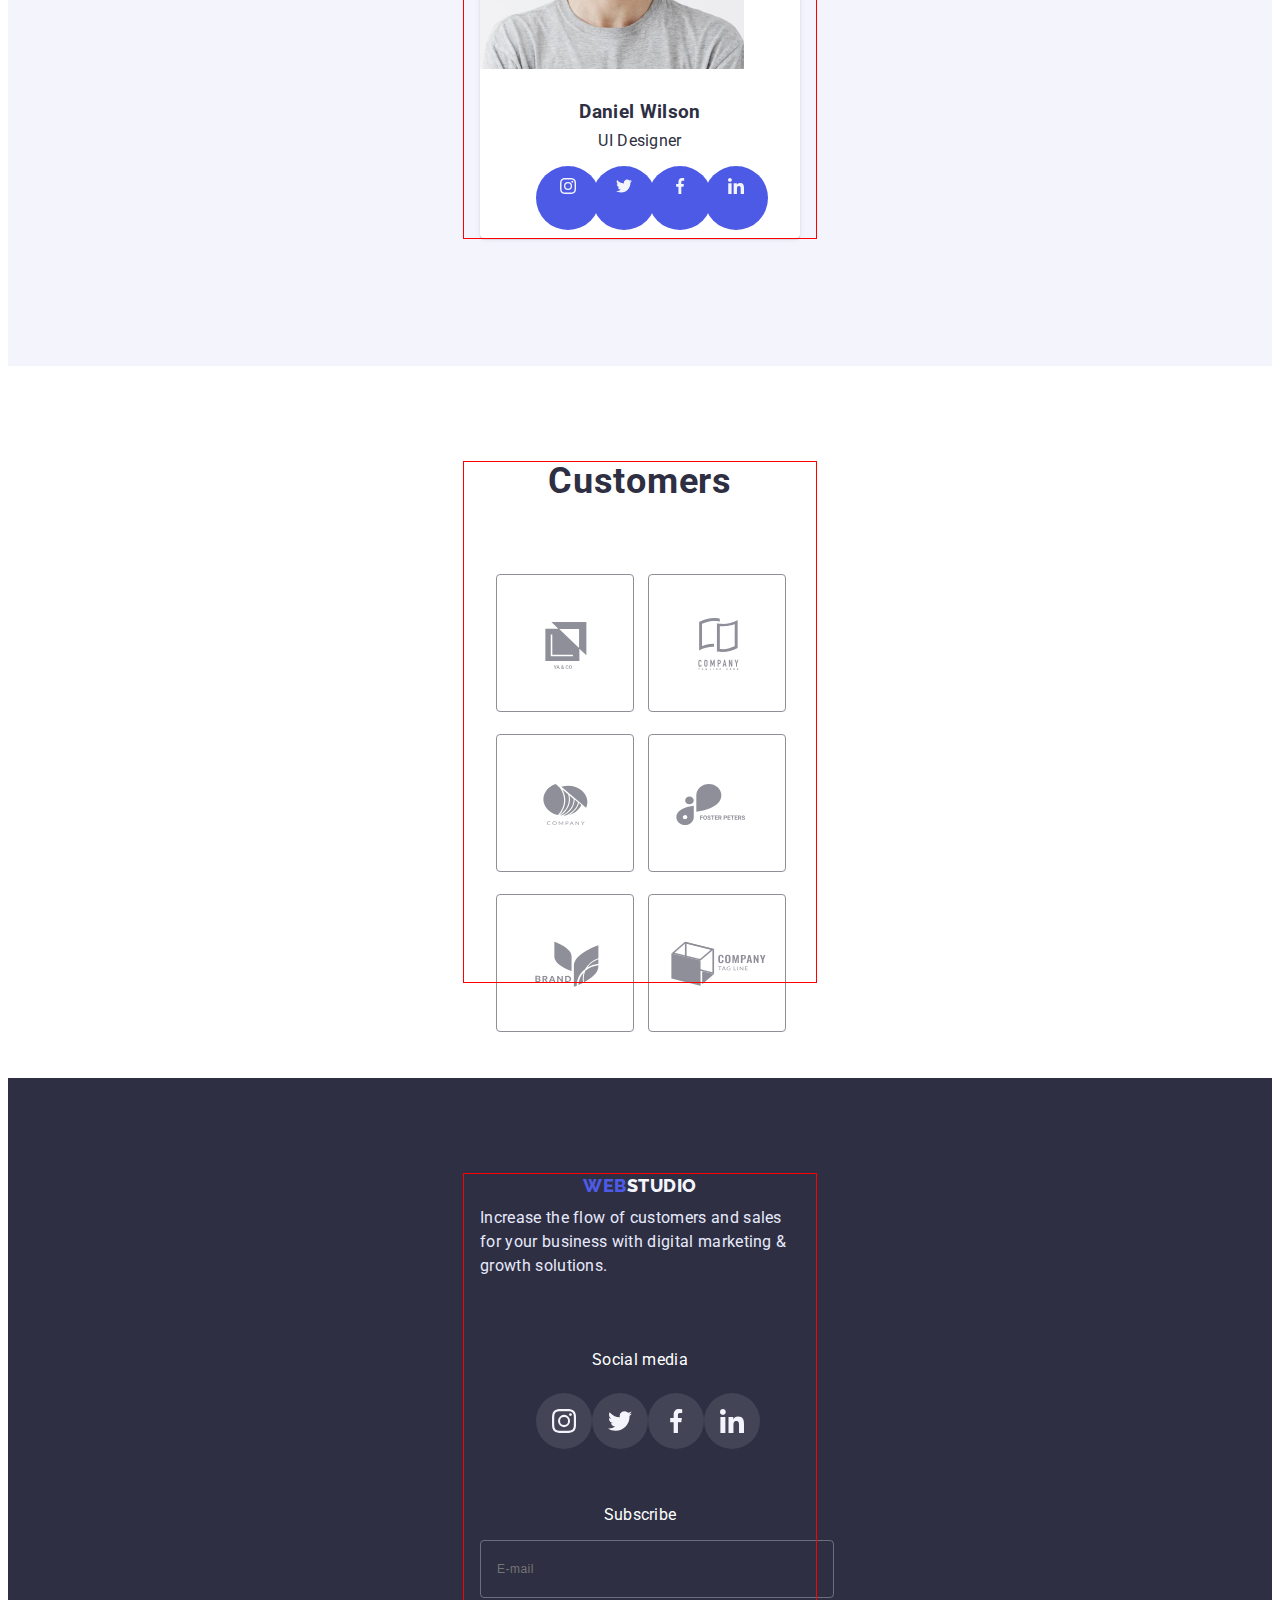
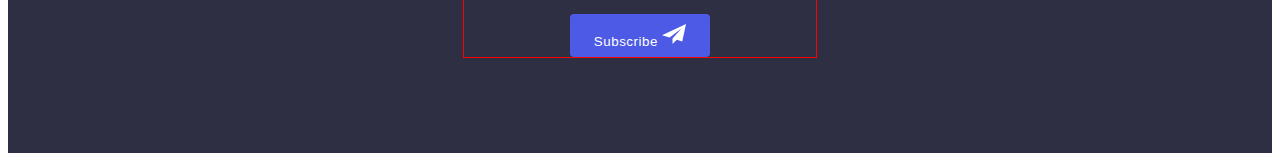
==== commit af4dc9c0: "finished modal & burger" ====
--- a/index.html
+++ b/index.html
@@ -44,7 +44,7 @@
           </ul>
         </address>
 
-        <button type="button" class="menu-open-btn js-open-menu">
+        <button type="button" class="menu-open-btn js-open-menu" data-menu-open>
           <svg class="icon-menu-btn" width="32px" height="21px">
             <use href="./images/icons.svg#icon-menu-hamburger"></use>
           </svg>
@@ -53,10 +53,10 @@
 
       <!--~~~~~~~~~~~~ MOBILE MENU ~~~~~~~~~~~~~~~~-->
       
-      <div class="mob-menu js-menu-container ">
+      <div class="mob-menu js-menu-container" data-menu>
         <div class="container-mob-menu">
           <div>
-            <button type="button" class="modal-close-btn js-close-menu"  >
+            <button type="button" class="modal-close-btn js-close-menu" data-menu-close>
               <svg class="close-mob-button-icon" width="8px" height="8px">
                 <use href="./images/icons.svg#icon-close-button"></use>
               </svg>
--- a/css/styles.css
+++ b/css/styles.css
@@ -69,14 +69,10 @@
 
   width: 100%;
 }
-/* .modal-mobile-menu {
-  top: 40%;
-  left: 50%;
-  width: 100%;
-  height: 100%;
-}*/
 .menu-open-btn {
-  padding: 24px;
+  background-color: transparent;
+  border: none;
+  padding: 14px;
   fill: var(--dark);
 }
 
@@ -98,7 +94,7 @@
   border-radius: 50%;
   width: 24px;
   height: 24px;
-  top: 40px;
+  top: 14px;
   right: 40px;
   justify-content: center;
   align-items: center;
@@ -496,9 +492,6 @@
 .text-footer, . {
   margin-bottom: 72px;
 }
-/* .socmedia {
-  margin-right: 80px;
-} */
 .socmedia-text, .subscribe-text {
   color: var(--white);
   margin-bottom: 16px;
@@ -610,10 +603,10 @@
 }
 
 .gallery-list {
-  /* display: flex; */
+  /* display: flex; 
   flex-wrap: wrap;
   row-gap: 48px;
-  column-gap: 24px;
+  column-gap: 24px;*/
 }
 .gallery-items {
   flex-basis: calc((100% - 2 * 24px) / 3);
@@ -738,8 +731,8 @@
   padding-top: 72px;
 }
 .modal-form {
-  /* display: flex; */
-  flex-direction: column;
+  /* display: flex; 
+  flex-direction: column;*/
 }
 .form-items-wraper:nth-child(-n + 3) {
   /* margin-bottom: 26px; */
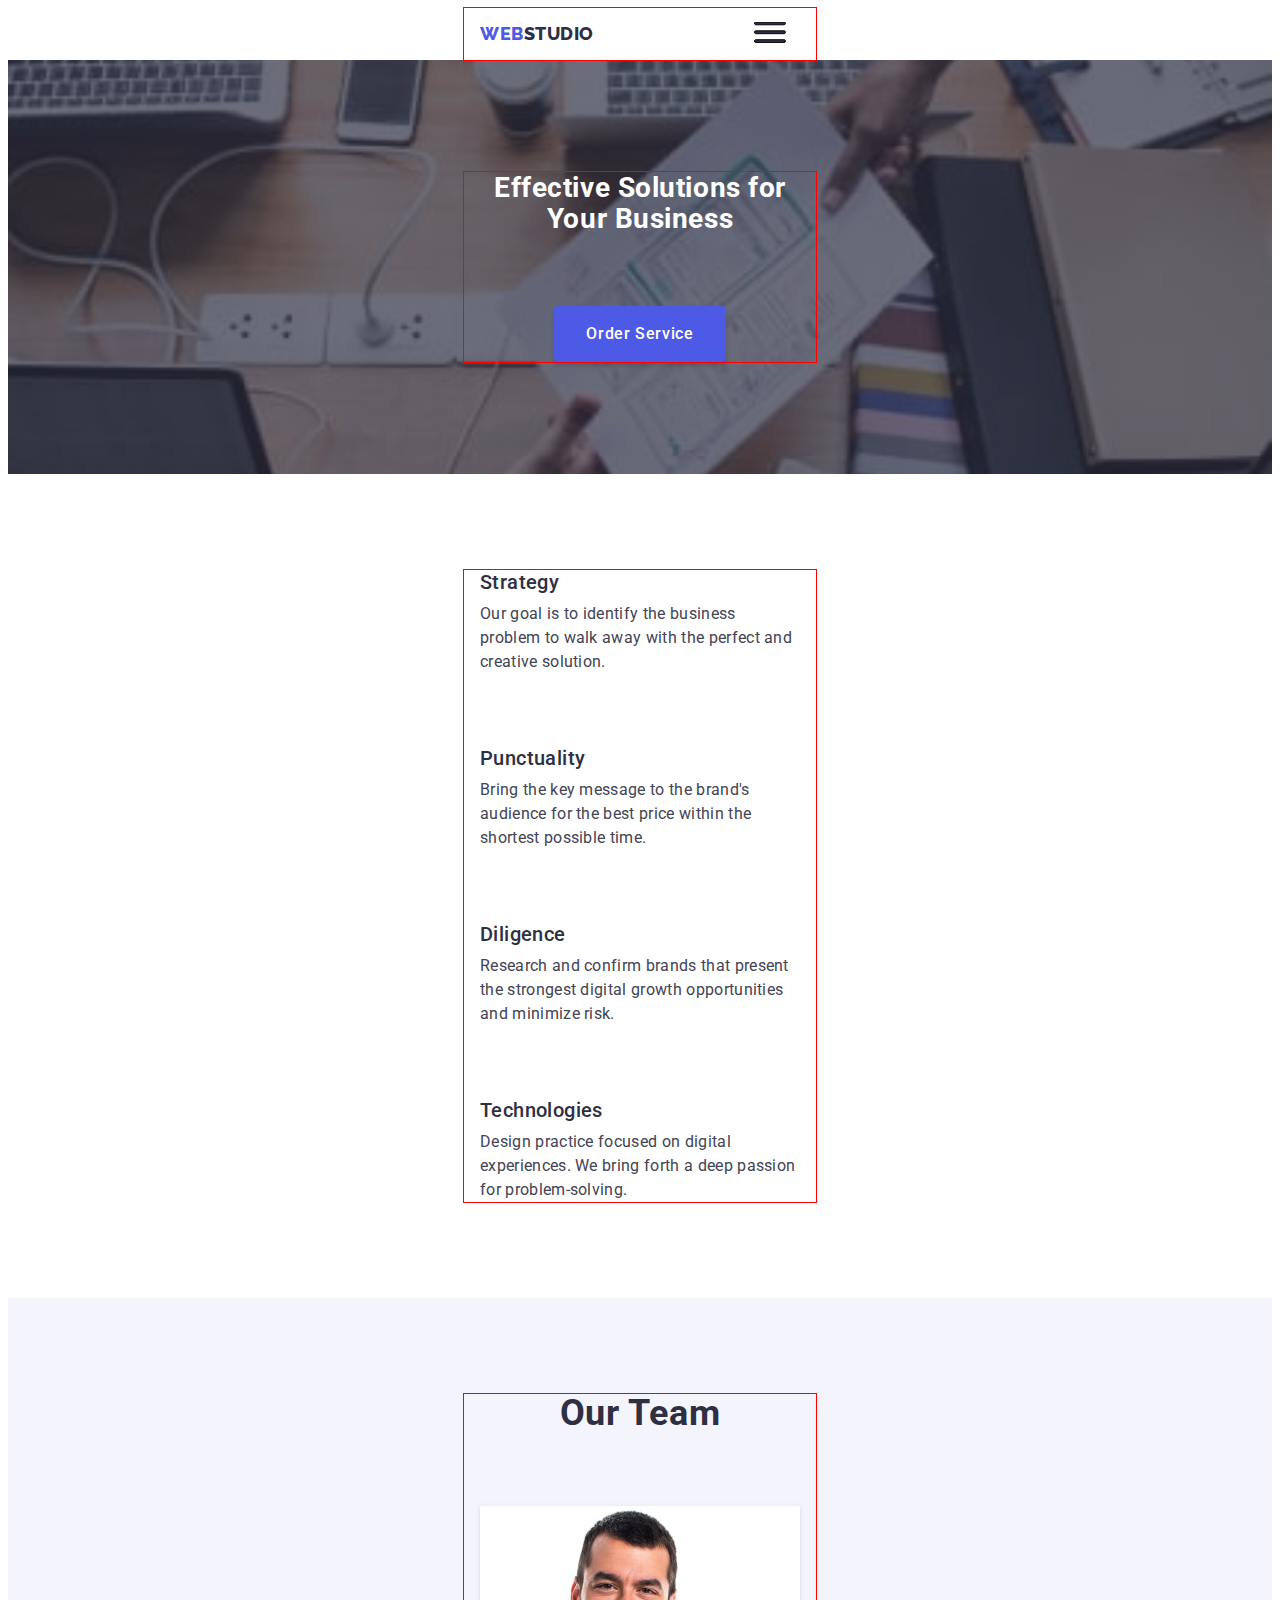
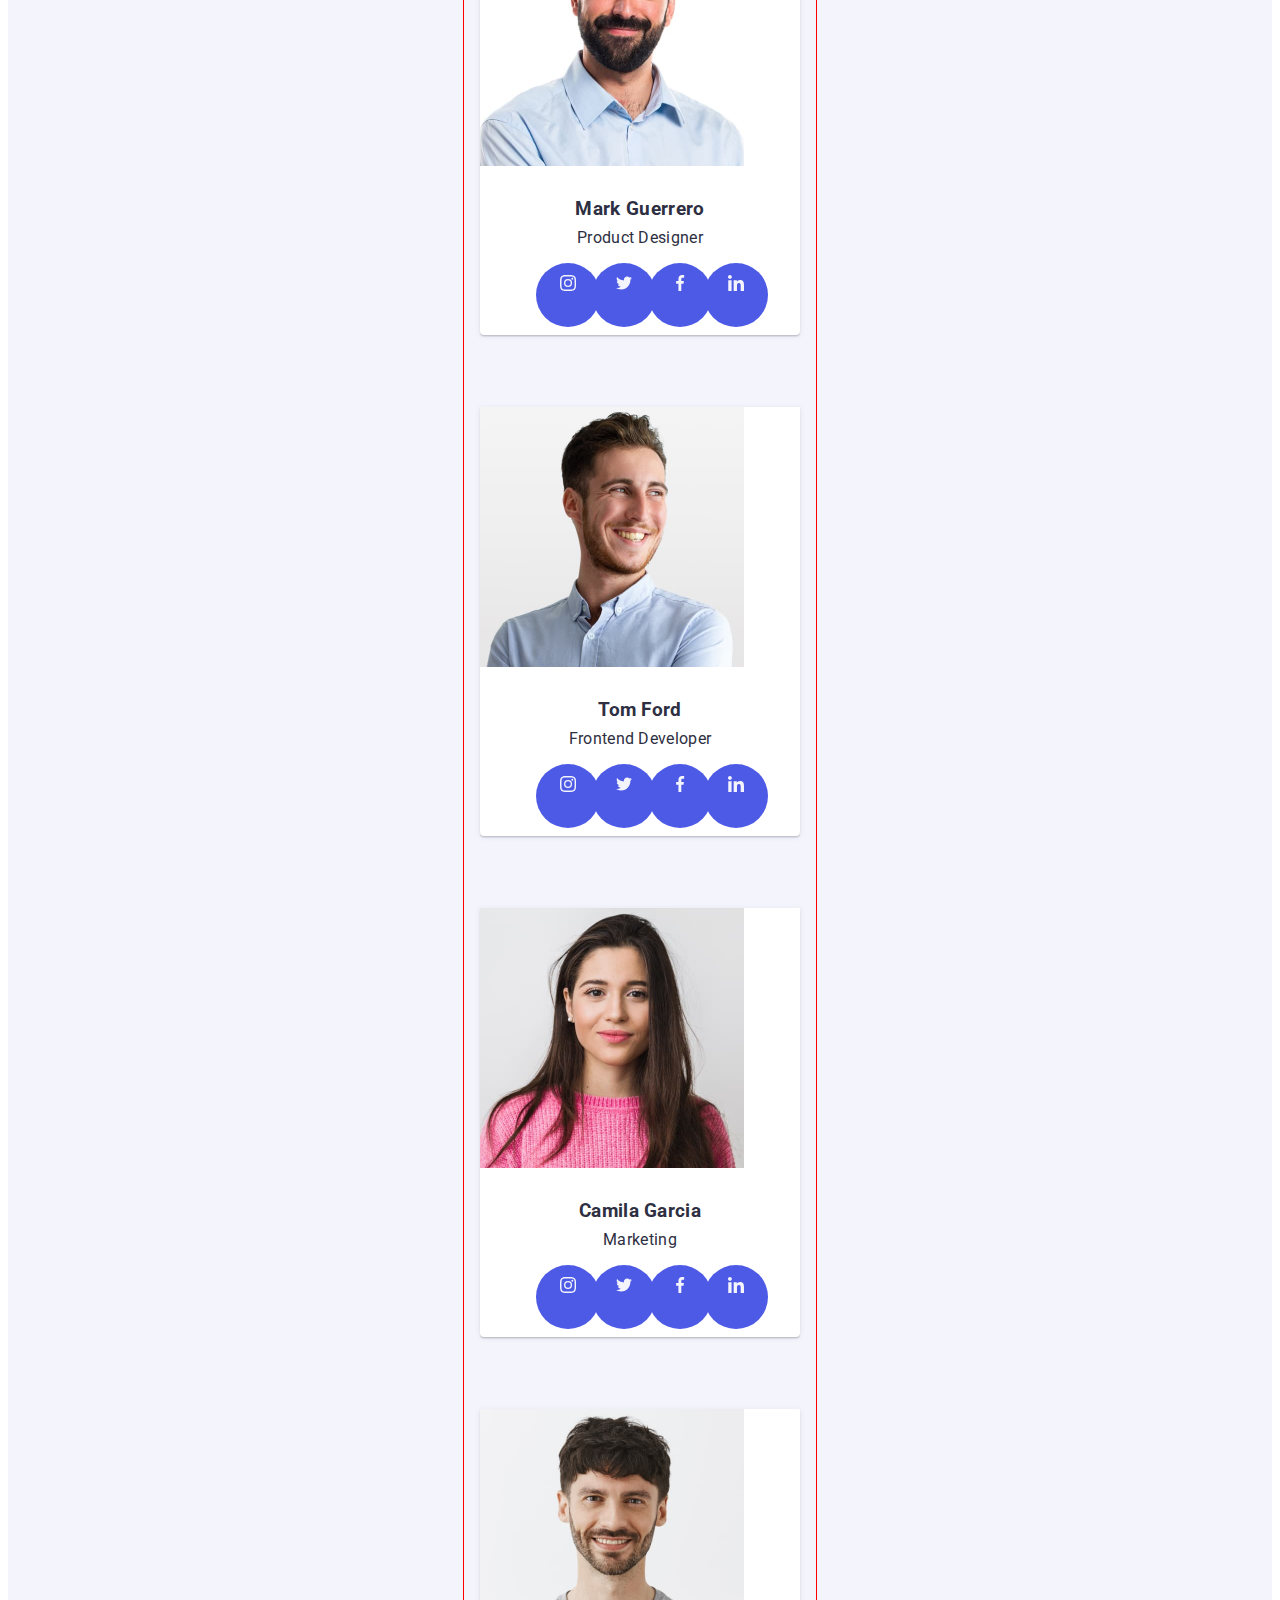
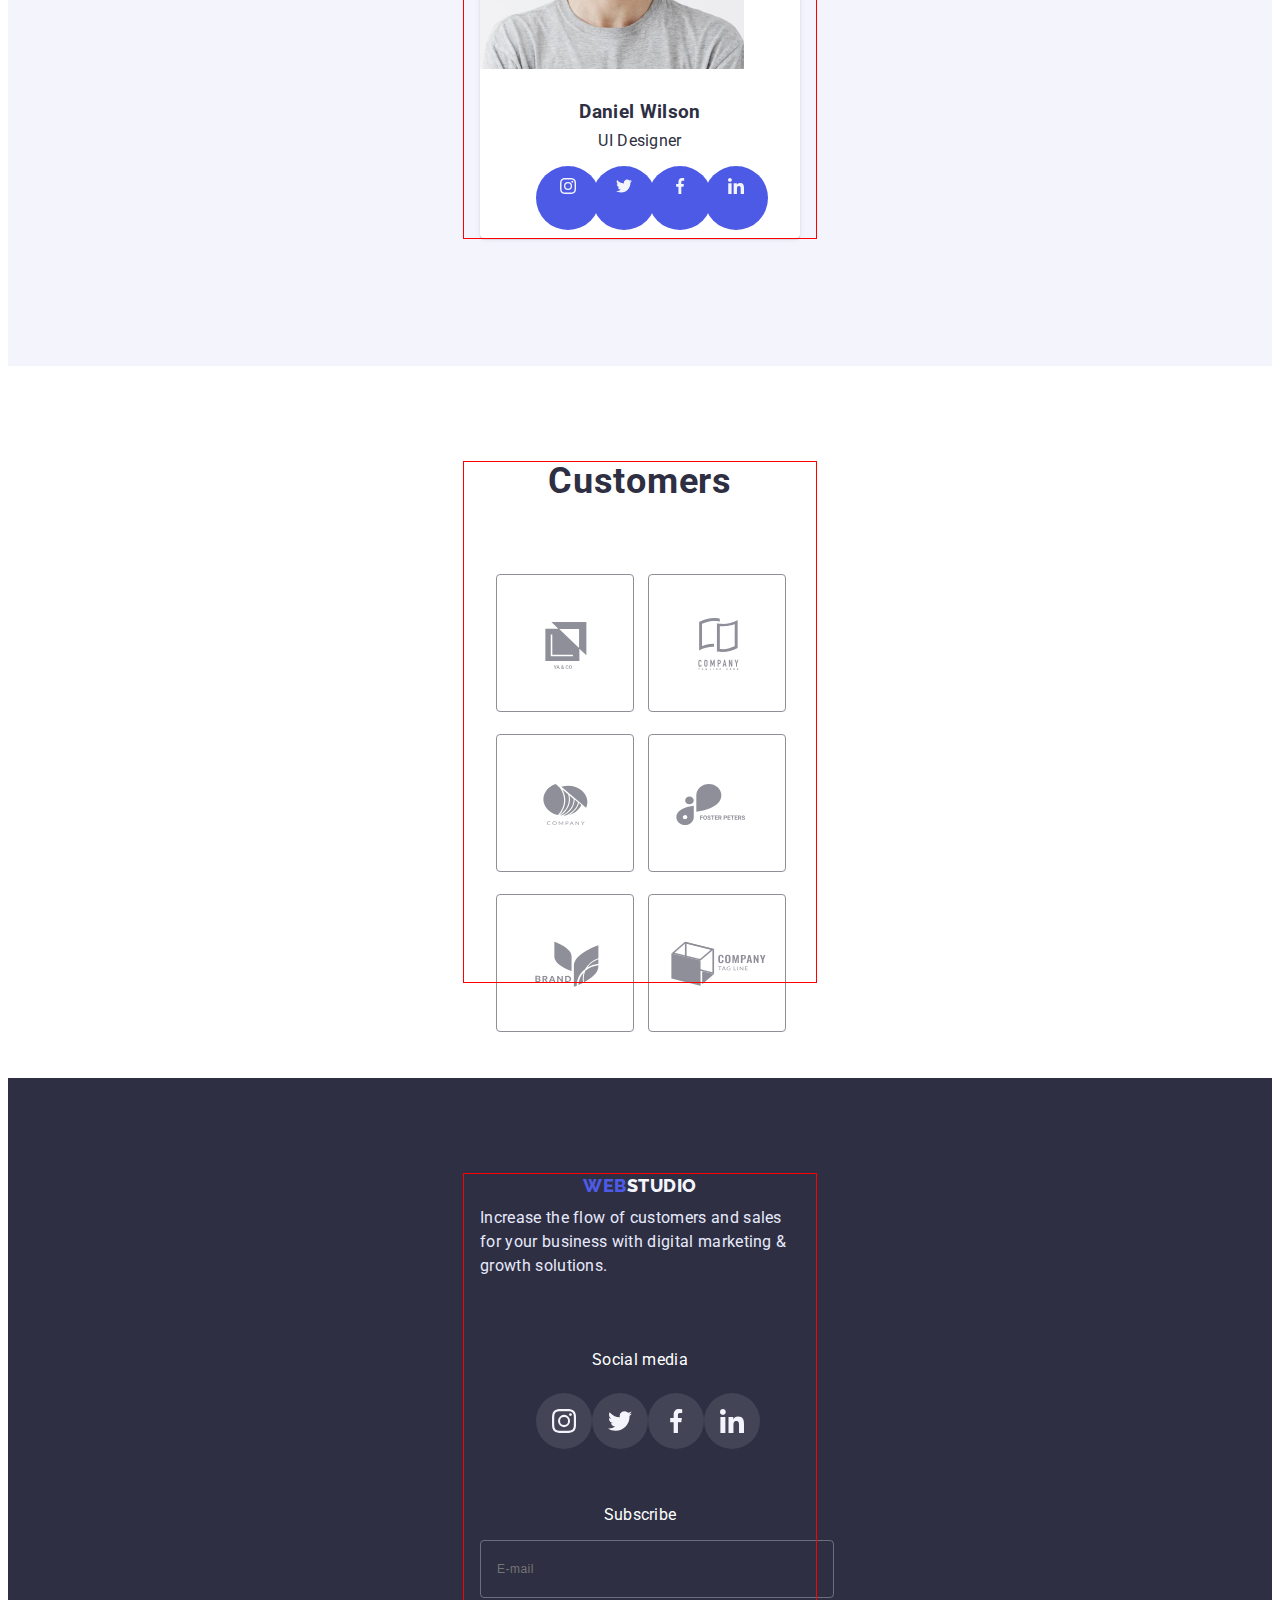
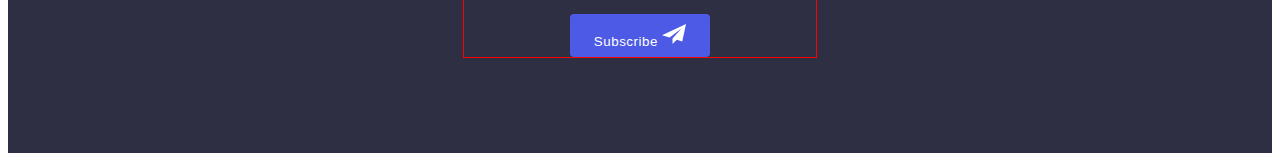
==== commit 1bea76fe: "finished modal & burger" ====
--- a/index.html
+++ b/index.html
@@ -53,7 +53,7 @@
 
       <!--~~~~~~~~~~~~ MOBILE MENU ~~~~~~~~~~~~~~~~-->
       
-      <div class="mob-menu js-menu-container" data-menu>
+      <div class="mob-menu js-menu-container is-hidden" data-menu>
         <div class="container-mob-menu">
           <div>
             <button type="button" class="modal-close-btn js-close-menu" data-menu-close>
--- a/css/styles.css
+++ b/css/styles.css
@@ -125,6 +125,7 @@
   
   padding-top: 14px;
   padding-bottom: 20px;
+  transition: opacity var(--transition), visibility var(--transition);  
 
 }
 .mob-menu-list {
@@ -696,7 +697,8 @@
   transform: translate(-50%, -50%) scaleY(1);
   transition: transform var(--transition);
 }
-.backdrop.is-hidden .modal {
+.backdrop.is-hidden .modal,
+.mob-menu.is-hidden {
   transform: translate(-50%, -50%) scaleY(0);
 }
 .modal-close {
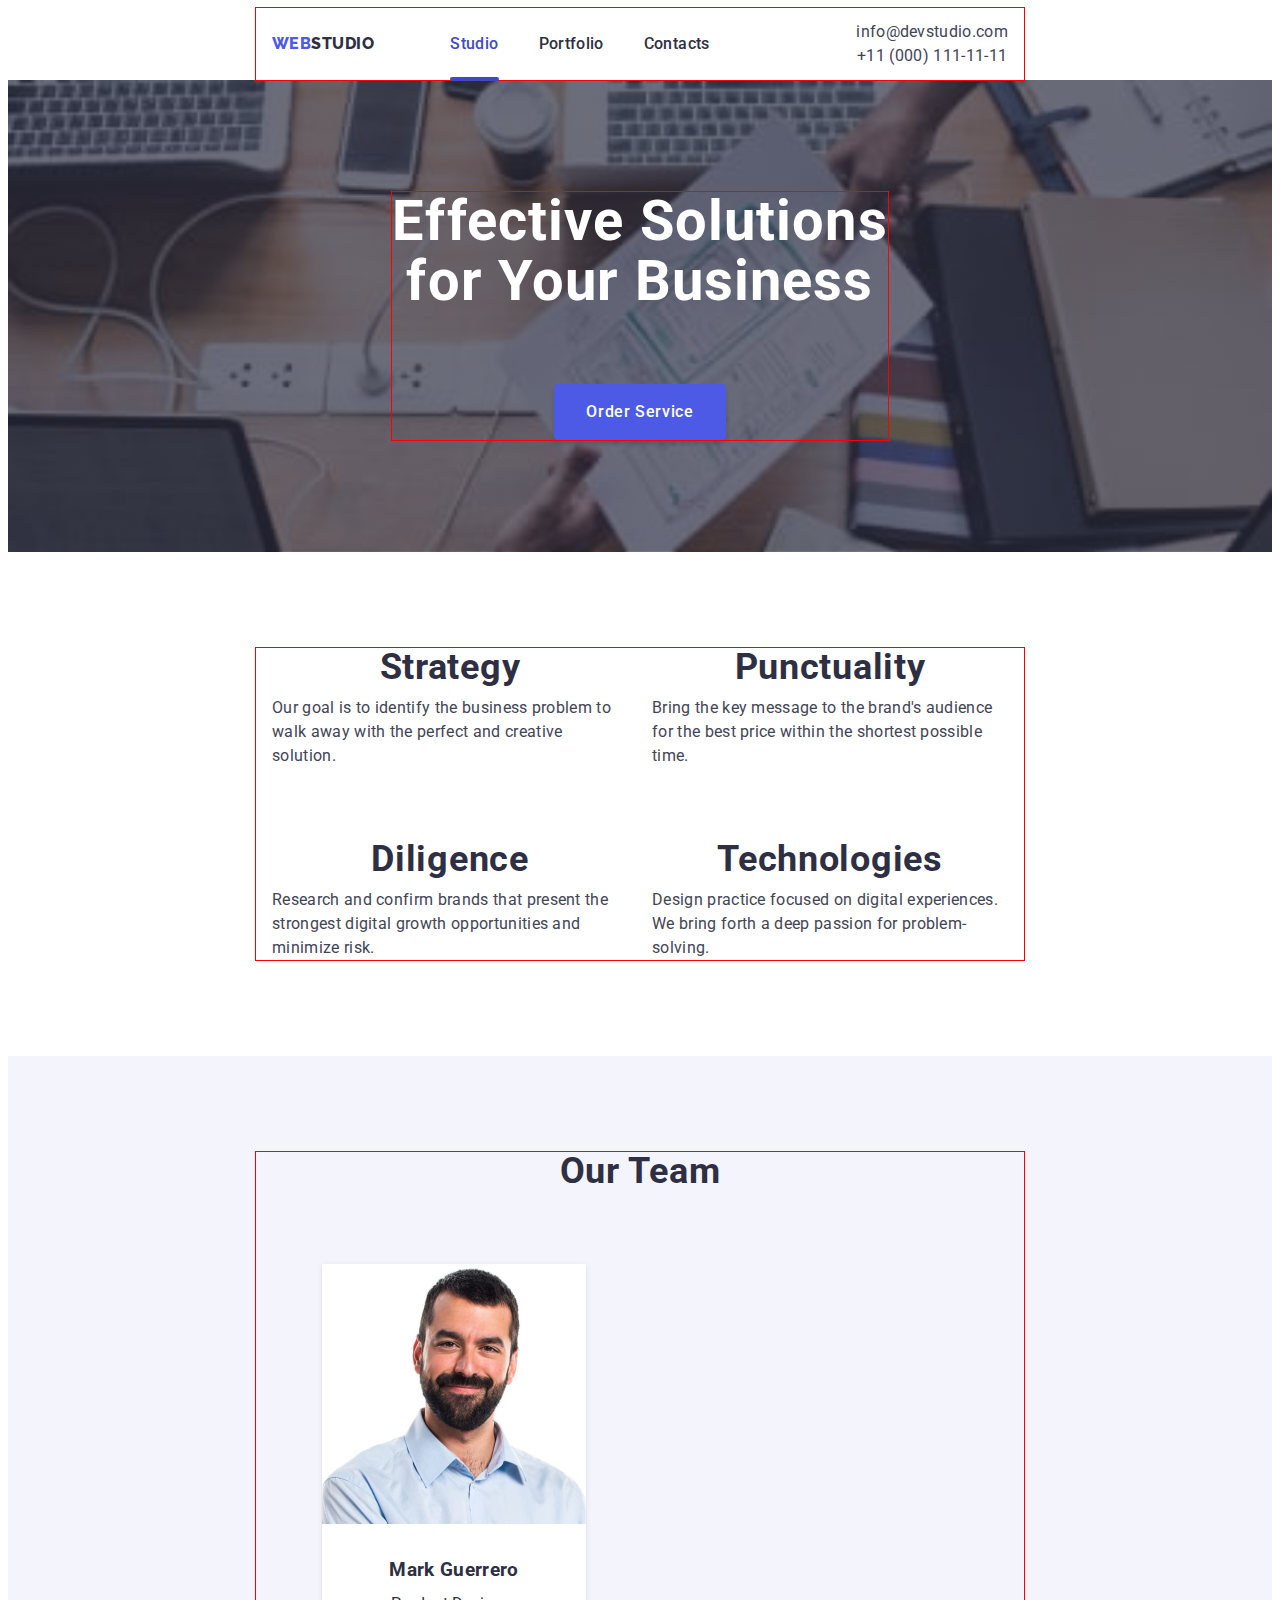
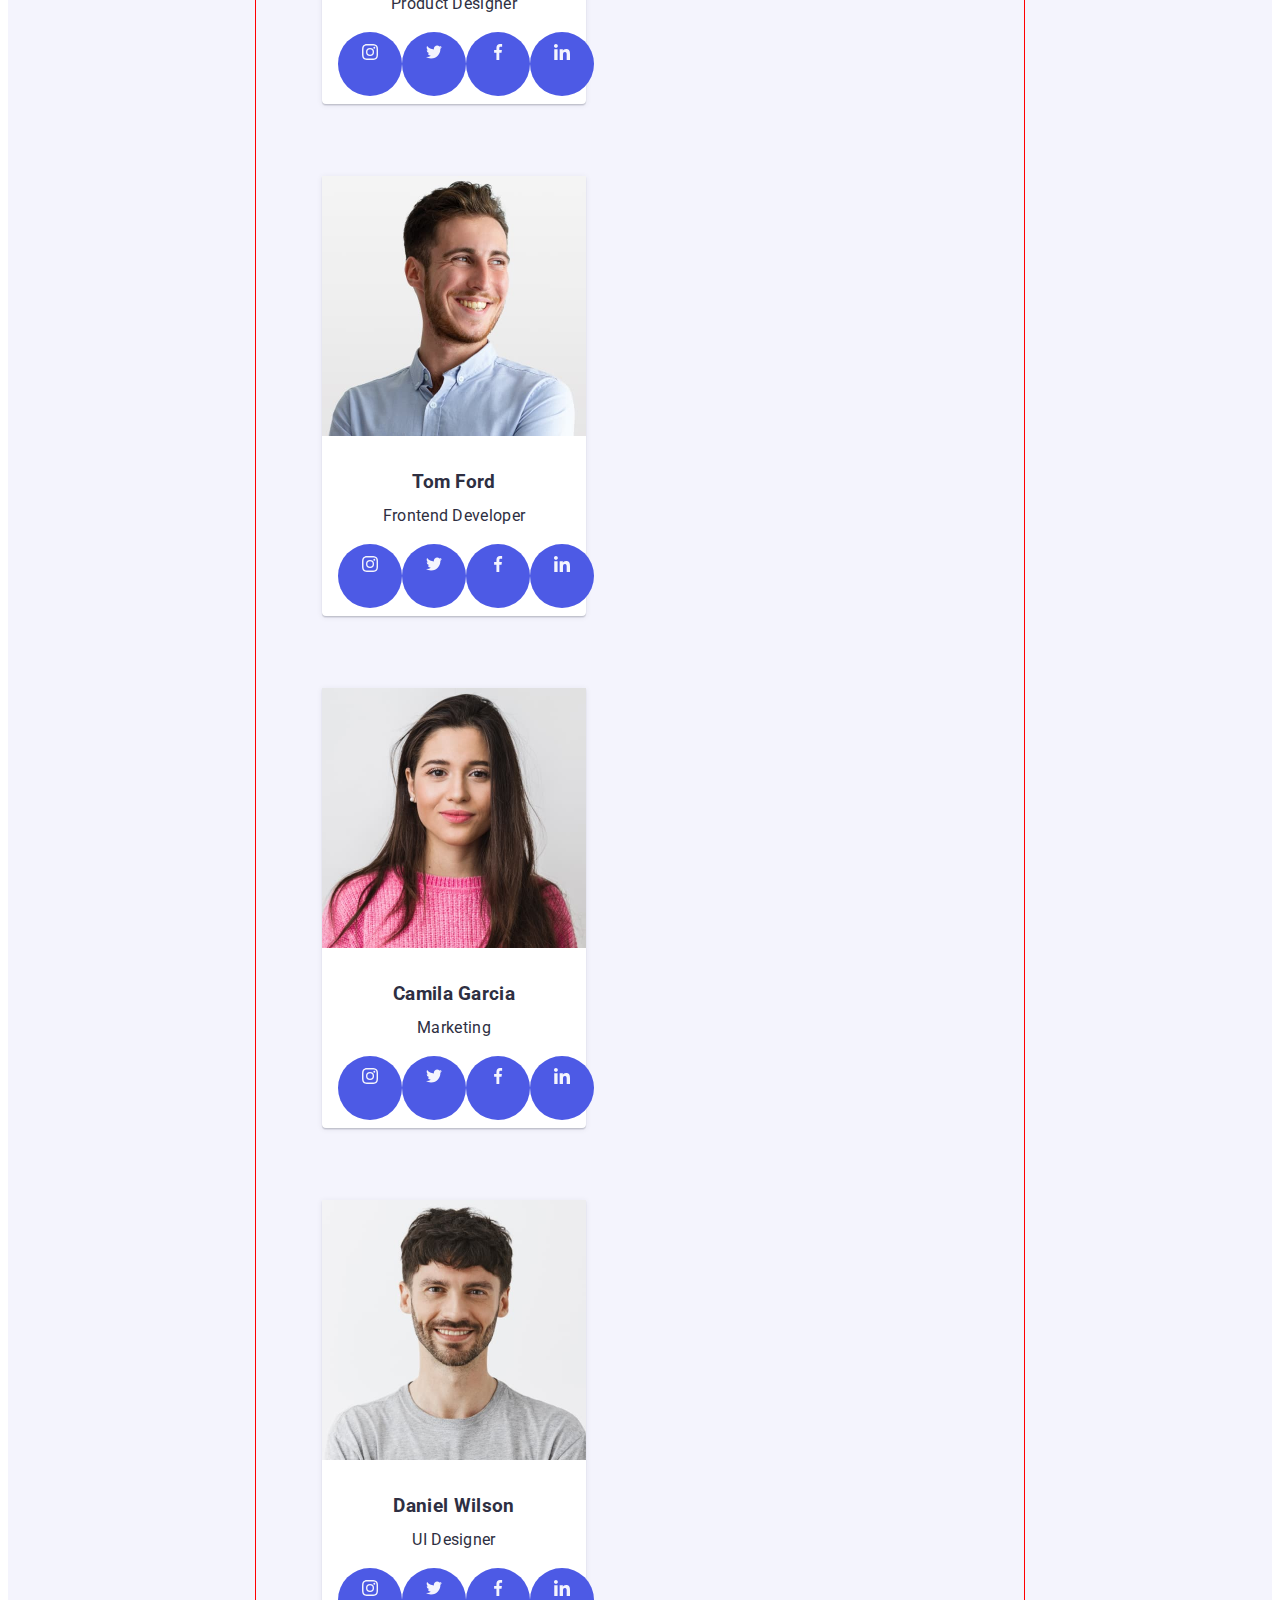
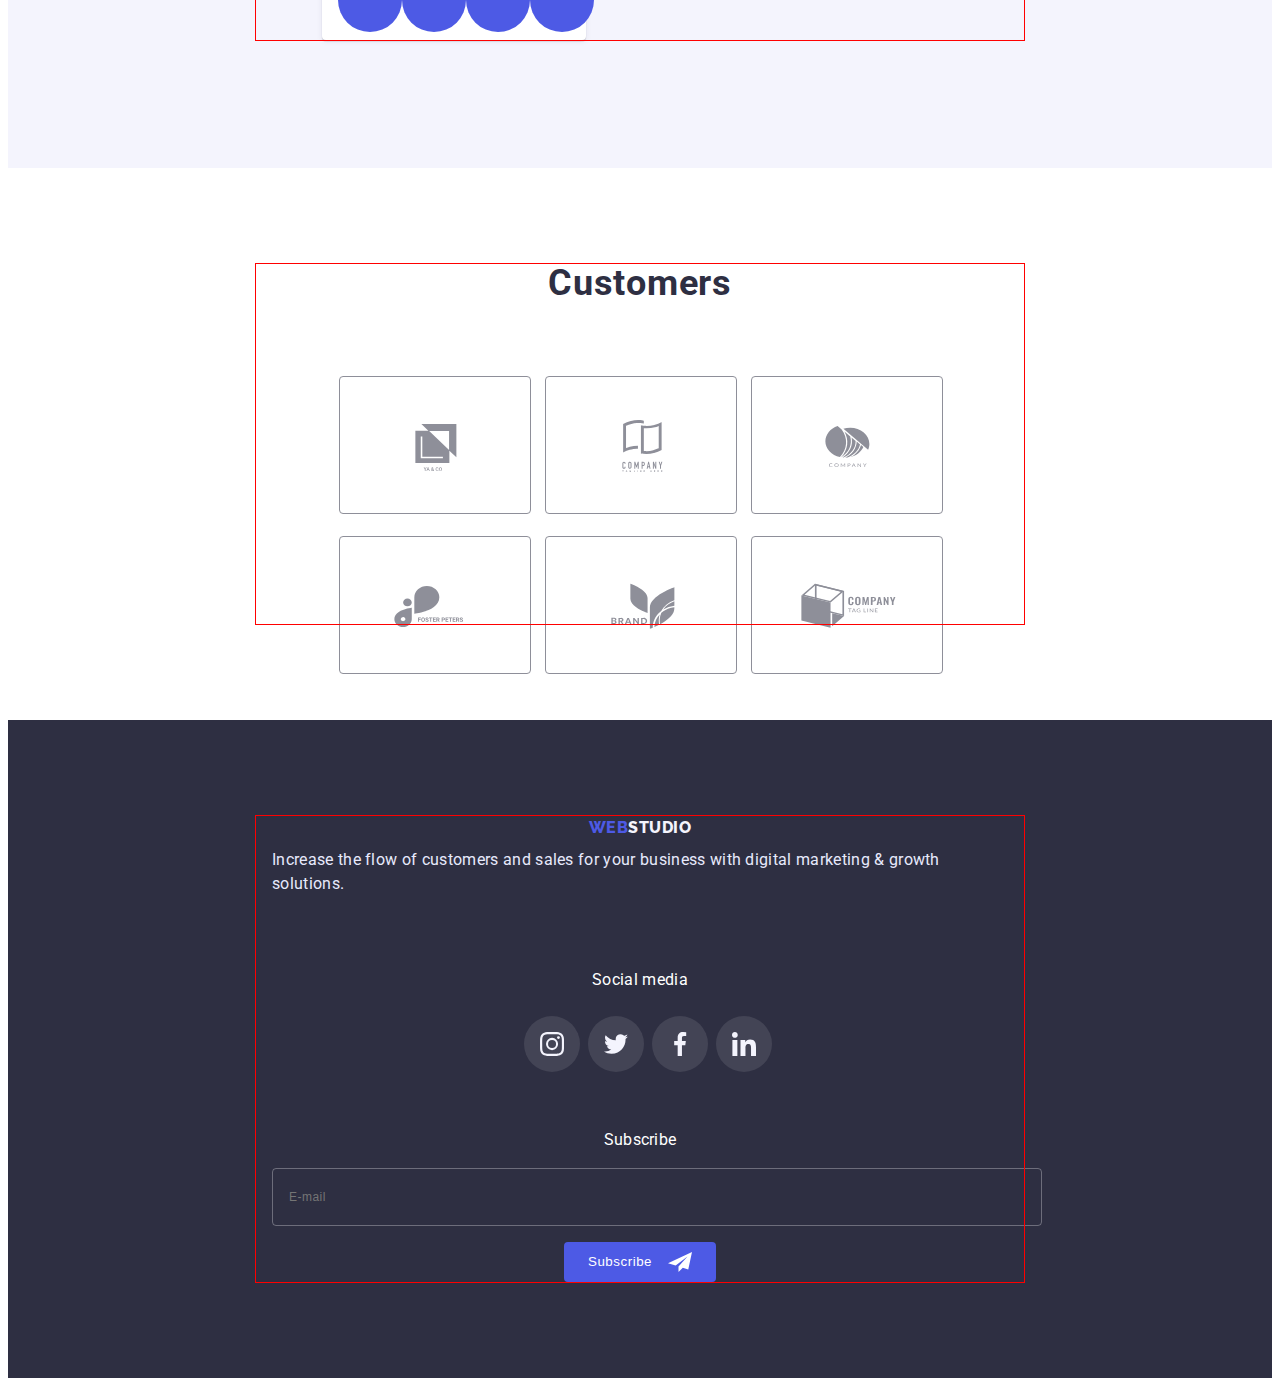
==== commit 67986491: "media 480, 768" ====
--- a/index.html
+++ b/index.html
@@ -15,20 +15,21 @@
       crossorigin="anonymous"
       referrerpolicy="no-referrer"
     />
+    <!-- <link rel="stylesheet" href="./css/mobile.css" /> -->
     <link rel="stylesheet" href="./css/styles.css" />
   </head>
 
   <body>
     <!--HEADER-->
     <header>
-      <div class="container wrap-mobile-nav">
+      <div class="container container-mobile wrap-mobile-nav">
         <nav class="top-nav header-container">
           <div class="nav-container">
             <a href="./index.html" class="top-logo link"><span class="logo-web">Web</span>Studio</a>
             <ul class="top-menu list">
               <li class="menu-item"><a href="./index.html" class="link current">Studio</a></li>
               <li class="menu-item"><a href="./portfolio.html" class="link">Portfolio</a></li>
-              <li class="menu-item"><a href="/">Contacts</a></li>
+              <li class="menu-item"><a href="./contacts.html" class="link">Contacts</a></li>
             </ul>
           </div>
         </nav>
@@ -136,7 +137,7 @@
     <main>
       <!--ORDER SERVICES-->
       <section class="services">
-        <div class="container ">
+        <div class="container container-tablet">
           <h1 class="services-titel">Effective solutions <span>for</span> your business</h1>
           <button class="services-order services-button" data-modal-open type="button">
             Order Service
@@ -584,7 +585,7 @@
                 class="form-item" 
                 required 
               />
-              <svg class="form-icons" width="24" height="24">
+              <svg class="form-icons" width="18" height="18">
                 <use href="./images/icons.svg#icon-person"></use>
               </svg>
             </div>
@@ -600,7 +601,7 @@
                 class="form-item"
                 required
               />
-              <svg class="form-icons" width="24" height="24">
+              <svg class="form-icons" width="18" height="18">
                 <use href="./images/icons.svg#icon-phone"></use>
               </svg>
             </div>
@@ -615,7 +616,7 @@
                 id="mail"
                 class="form-item"
               />
-              <svg class="form-icons" width="24" height="24">
+              <svg class="form-icons" width="18" height="18">
                 <use href="./images/icons.svg#icon-email"></use>
               </svg>
             </div>
@@ -652,4 +653,4 @@
     <script src="./js/modal.js"></script>
     <script src="./js/mobile-menu.js"></script>
   </body>
-</html>
+</html>--- a/css/mobile.css
+++ b/css/mobile.css
@@ -0,0 +1,13 @@
+@media screen and (min-width: 480px) {
+    .container {
+        max-width: 480px;
+        padding: 0 16px;
+        margin: 0 auto;
+        outline: 1px solid red;
+    }
+    .header-container {
+        /* display: none; */
+    }
+        
+
+}--- a/css/styles.css
+++ b/css/styles.css
@@ -48,18 +48,21 @@
   color: var(--dark);
   font-family: "Roboto", sans-serif;
   font-size: 16px;
+  line-height: 1.5;
   letter-spacing: 0.02em;
 }
 
 /*Header*/
-.container, .container-mob-menu {
-  max-width: 320px;
+.container {
+  width: 100%;
   padding: 0 16px;
   margin: 0 auto;
   outline: 1px solid red;
 } 
 .container-mob-menu {
+  min-width: 296px;
   height: 100%;
+  position: relative;
 }
 
 .backdrop-mobile {
@@ -94,8 +97,8 @@
   border-radius: 50%;
   width: 24px;
   height: 24px;
-  top: 14px;
-  right: 40px;
+  top: 4px;
+  right: 16px;
   justify-content: center;
   align-items: center;
   transition: background-color 250ms var(--transition);
@@ -110,6 +113,7 @@
   display: flex;
   flex-direction: column;
   justify-content: space-between;
+  padding: 20px;
 
   overflow-y: auto;
 }
@@ -118,15 +122,14 @@
   top: 0;
   
   width: 100%;
-  height: 100vh;
+  height: 100%;
   
   background-color: #fff;
   z-index: 1;
   
-  padding-top: 14px;
-  padding-bottom: 20px;
-  transition: opacity var(--transition), visibility var(--transition);  
-
+  padding: 20px;
+
+  transition: opacity var(--transition), visibility var(--transition);
 }
 .mob-menu-list {
   margin-bottom: 24px;
@@ -150,10 +153,6 @@
 .mob-menu-item:not(:last-child), 
 .mob-address-item:not(:last-child) {
   margin-bottom: 40px;
-}
-.mob-address {
-}
-.mob-top-contacts {
 }
 .mob-address-item {
   font-family: 'Roboto';
@@ -170,8 +169,6 @@
 .mob-mail:is(:hover, :focus) {
   color: var(--pressed-state);
 }
-.mob-mail {
-}
 .mob-tel {
   font-family: 'Roboto';
   font-style: normal;
@@ -184,7 +181,7 @@
 }
 .mob-soc-list {
   display: flex;
-  margin-top: 40px;
+  margin: 40px 0 0;
 
 }
 .mob-soc-items {
@@ -226,9 +223,11 @@
     color: var(--primary);
     line-height: 1.34;
   }
-  .top-menu, .top-contacts {
-    display: none;
-  }
+
+.top-menu, .top-contacts {
+  display: none;
+}
+
 .wrap-mobile-nav {
   display: flex;
   justify-content: space-between;
@@ -255,7 +254,7 @@
 .services  {
   width: 100%;
   background-color: var(--dark);
-  background: var(--gradient-bg), url(../images/people-office-base.jpg) no-repeat;
+  background: var(--gradient-bg), url(../images/people-office-mobile.jpg) no-repeat;
   background-size: cover;
   background-position: center;
   text-align: center;
@@ -307,43 +306,32 @@
 
   cursor: pointer;
 }
+
 .features {
   color: var(--text);
 }
 .features-titel, .custom-titel
 .cards > h3,
 .gallery-list h2 {
-  font-weight: 500;
-  font-size: 20px;
+  font-weight: 700;
+  font-size: 36px;
   letter-spacing: 0.02em;
-  line-height: 1.2;
+  line-height: 0.9;
   color: var(--dark);
-}
-.features-list {
-  line-height: 1.5;
-  /* display: flex; 
-  gap: 24px*/
-}
+  text-align: center;
+}
+
 .features-item {
 /* flex-basis: calc((100% - 3 * 24px) / 4); */
 }
-.features-item:not(:last-child) {
+/* .features-item:not(:last-child) {
   padding-bottom: 72px;
-}
+} */
 .features-item > p {
   margin-top: 8px;
 }
-.icons-features {
+.features-icon {
   display: none;
-  background: #F4F4FD;
-  border-radius: 4px;
-  margin-bottom: 8px;
-
-  /* display: flex; 
-  justify-content: center;
-  align-items: center;*/
-  height: 112px;
-  min-width: 264px;
 }
 
 /*What are we do*/
@@ -351,7 +339,8 @@
   display: none;
 }
 .offer-container > h2,
-.ourteam-container > h2, .custome-titel {
+.ourteam-container > h2, 
+.custome-titel {
   font-size: 36px;
   line-height: 1.11;
   text-align: center;
@@ -360,14 +349,17 @@
   color: var(--dark);
   margin-bottom: 72px;
 }
-.offer-list {
-  /* display: flex; 
-  gap: 24px;*/
-  margin-top: 72px;
-}
-.offer-list img {
-  border: 1px solid #e7e9fc;
-} 
+
+@media screen and (min-width: 768) {
+  .offer-list {
+    /* display: flex; 
+    gap: 24px;*/
+    margin-top: 72px;
+  }
+  .offer-list img {
+    border: 1px solid #e7e9fc;
+  } 
+}
 
 /*Our team*/
 .ourteam {
@@ -377,6 +369,7 @@
 .ourteam-list {
   /* display: flex; 
   gap: 24px;*/
+  margin: 0 12px;
   
 }
 .cards {
@@ -386,6 +379,7 @@
     0px 2px 1px rgba(46, 47, 66, 0.08);
   border-radius: 0px 0px 4px 4px;
   margin-bottom: 72px;
+  width: fit-content;
 
 }
 .cards > h3 {
@@ -406,7 +400,7 @@
 }
 .soclist {
   display: flex;
-  gap: 16px;
+  gap: 10px;
   justify-content: center;
   padding-top: 8px;
 }
@@ -440,7 +434,7 @@
   justify-content: center;
 }
 .custome-item {
-  width: 136px;
+  width: 190px;
   height: 88px;
 }
 .custome-link {
@@ -537,7 +531,7 @@
   margin-left: auto;
 }
 .footer-btn {
-  /* display: inline-flex; */
+  display: inline-flex;
   align-items: center;
   padding: 8px 24px;
 
@@ -679,13 +673,13 @@
 .modal{
   position: absolute;
   left: 50%;
-  top: 50%;
-
-  padding: 0 18px;
-  margin-top: 72px;
-
-  min-width: 310px;
-  min-height: 640px;
+  top: 42%;
+
+  padding: 24px 16px;
+  margin-top: 65px;
+
+  min-width: 290px;
+  /* min-height: 100vh; */
 
   background: #FCFCFC;
   box-shadow: 
@@ -703,7 +697,7 @@
 }
 .modal-close {
   position: absolute;
-  right: 24px;
+  right: 10px;
   top: 24px;
   display: flex;
   justify-content: center;
@@ -723,14 +717,14 @@
 }
 .modal-titel {
   font-family: inherit;
-  font-size: inherit;
   font-weight: 500;
   line-height: 1.5;
   color: var(--dark);
   text-align: center;
+  font-size: 12px;
 
   /* margin-bottom: 14px; */
-  padding-top: 72px;
+  padding-top: 50px;
 }
 .modal-form {
   /* display: flex; 
@@ -740,7 +734,7 @@
   /* margin-bottom: 26px; */
 }
 .label-text {
-  font-size: 12px;
+  font-size: 10px;
   line-height: 1.34;
   letter-spacing: 0.04em;
   color: var(--fill);
@@ -751,8 +745,8 @@
 }
 .form-item {
   width: 100%;
-  height: 40px;
-  padding-left: 45px;
+  height: 30px;
+  padding-left: 40px;
 
   border: 1px solid rgba(33, 33, 33, 0.2);
   border-radius: 4px;
@@ -797,21 +791,21 @@
   border-radius: 2px;
 }
 .text-privacy-policy {
-  font-size: 12px;
+  font-size: 9px;
   line-height: 1.34;
-  letter-spacing: 0.04em;
+  letter-spacing: 0.02em;
   color: #757575;
 
-  margin-top: 16px;
-
+  margin-top: 12px;
   display: flex;
+  align-items: center;
 }
 .text-privacy-policy::before {
   content: '';
-  width: 16px;
-  height: 16px;
-
-  margin-right: 8px;
+  width: 12px;
+  height: 12px;
+
+  margin-right: 5px;
 
   border: 1.25px solid var(--dark);
   border-radius: 2px;
@@ -819,10 +813,14 @@
 }
 .link-privacy-policy {
   text-transform: capitalize;
-  padding-left: 0.3em;
+  padding-left: 0.2em;
+  font-size: 9px;
 }
  .btn-form-send {
   margin-top: 24px;
+  display: block;
+  margin-left: auto;
+  margin-right: auto;
   transition: background-color var(--transition), box-shadow var(--transition);
 }
 .btn-form-send > span {
@@ -832,12 +830,241 @@
 
 /* ------------------- @madia rules -------------------- */
 
-@media screen (max-width: 768px) {
-
-}
-
-@media screen (max-width: 1199px) {
-  {
+/* ============ @MEDIA  480px ============ */
+
+@media screen and (min-width: 480px) {
+  .container {
+    max-width: 480px;
+  }
+
+  .services-titel {
+    font-size: 36px;
+    line-height: 1.11;
+  }
+
+  .ourteam-list {
+    margin: 0 50px;
+  }
+  .features-titel, .custom-titel
+  .cards > h3,
+  .gallery-list h2 {
+  font-weight: 700;
+  font-size: 36px;
+  line-height: 1.11;
+  } 
+  .soclist {
+    gap: 24px;
+  }
+  .modal {
+    min-width: 392px;
+  }
+
+  .modal-close {
+  right: 24px;
+  }
+  .modal-titel {
+    font-size: 16px;
+    line-height: 1.11;
+    margin-top: 24px;
+    margin-bottom: 16px;
+  }
+  .label-text {
+    font-size: 12px;
+    line-height: 0.75;
+  }
+  .form-items-wraper:nth-child(-n + 3) {
+    margin-bottom: 26px;
+  }
+  .form-item {
+    height: 40px;
+  }
+  .form-icons {
+      width: 24px;
+      height: 24px;
+  }
+  .text-privacy-policy {
+    font-size: 12px;
+    line-height: 0.75;
+    margin-top: 16px;
+  }
+  .text-privacy-policy::before {
+    content: '';
+    width: 16px;
+    height: 16px;
+    margin-right: 8px;
+  }
+  .link-privacy-policy {
+    padding-left: 0.2em;
+    font-size: 12px;
+  }
+  .btn-form-send {
+    display: block;
+    margin-left: auto;
+    margin-right: auto;
+  }
+  .mob-menu-link {
+    font-size: 36px;
+    line-height: 0.9;
+  }
+  .mob-tel {
+    font-size: 36px;
+    line-height: calc(36 / 40);
+  }
+
+    /* .service {
+      background-image: var(--gradient),
+      url(./images/hero-bg-tablet.jpg);
+  }
+  @media (min-device-pixel-ratio: 2),
+    (min-resolution: 192dpi),
+    (min-resolution: 2dppx) {
+    .hero {
+      background-image: var(--gradient),
+      url(./images/hero-bg-tablet-2x.jpg);
+    }*/
+}
+
+/* ============ @MEDIA  768px ============ */
+
+@media screen and (min-width: 768px) {
+  .container {
+    min-width: 736px;
+  }
+  .container-tablet {
+    min-width: 496px;
+    padding-left: 0;
+    padding-right: 0;
+  }
+
+  .menu-open-btn, 
+  .mob-menu {
+    display: none;
+  }
+
+  .header-container {
+    display: flex; 
+    align-items: center;
+    justify-content: space-between;
     
- }
-}
+  }
+  .nav-container {
+    display: flex; 
+    align-items: center;
+
+    font-family: "Roboto", sans-serif;
+    font-weight: 500;
+    font-size: 18px;
+    line-height: 1.11;
+    letter-spacing: 0.02em;
+  }
+  .top-nav {
+    display: flex;
+    flex-direction: row;
+    align-items: baseline;
+  }
+  .top-logo,
+  .footer-logo {
+    font-family: "Raleway", sans-serif;
+    font-weight: 800;
+    font-size: 16px;
+    letter-spacing: 0.03em;
+    text-transform: uppercase;
+    line-height: 1.5;
+  }
+  .top-logo > .link {
+    padding-top: 24px;
+  }
+  .logo-web {
+    color: var(--primary);
+  }
+  .top-menu {
+    display: flex;
+    margin-left: 76px;
+    gap: 40px;
+    font-size: 16px;
+    line-height: 1.5;
+
+  }
+  .top-menu .link {
+    padding-top: 24px;
+    padding-bottom: 28px;
+  
+    transition: color var(--transition);
+  }
+  .top-menu .link:hover,
+  .mail:hover, .tel:hover {
+    color: var(--pressed-state);
+  }
+  .top-menu .link:focus,
+  .mail:focus, tel:focus {
+    color: var(--text);
+  }
+  .current {
+    color: var(--pressed-state);
+    position: relative;
+  }
+  .current::after {
+    content: '';
+    position: absolute;
+    width: 100%;
+    height: 4px;
+    left: 0;
+    bottom: 0;
+    border-radius: 2px;
+    background-color: var( --pressed-state);
+  }
+  .mail, .tel {
+    letter-spacing: 0.02em;
+    color: var(--text);
+    font-style: normal;
+    line-height: 1.5;
+  
+    transition: color var(--transition);
+  }
+  .top-contacts {
+    display: flex;
+    flex-direction: column;
+    align-items: center;
+  }
+
+  .services-titel {
+    font-size: 56px;
+    line-height: 1.07;
+  }
+
+  .features-list {
+    display: flex;
+    flex-wrap: wrap;
+    column-gap: 24px;
+    row-gap: 72px;
+  }
+  .features-item {
+    width: calc((100% - 24px) / 2);
+  }
+
+  .offer-list {
+    /* display: flex; 
+    gap: 24px;*/
+    margin-top: 72px;
+  }
+  .offer-list img {
+    border: 1px solid #e7e9fc;
+  } 
+}
+
+/* ============ @MEDIA  1200px ============ */
+
+@media screen (min-width: 1200px) {
+  .icons-features {
+    display: none;
+    background: #F4F4FD;
+    border-radius: 4px;
+    margin-bottom: 8px;
+    
+    /* display: flex; 
+    justify-content: center;
+    align-items: center;*/
+    padding-bottom: 112px;
+    min-width: 264px;
+  }
+}
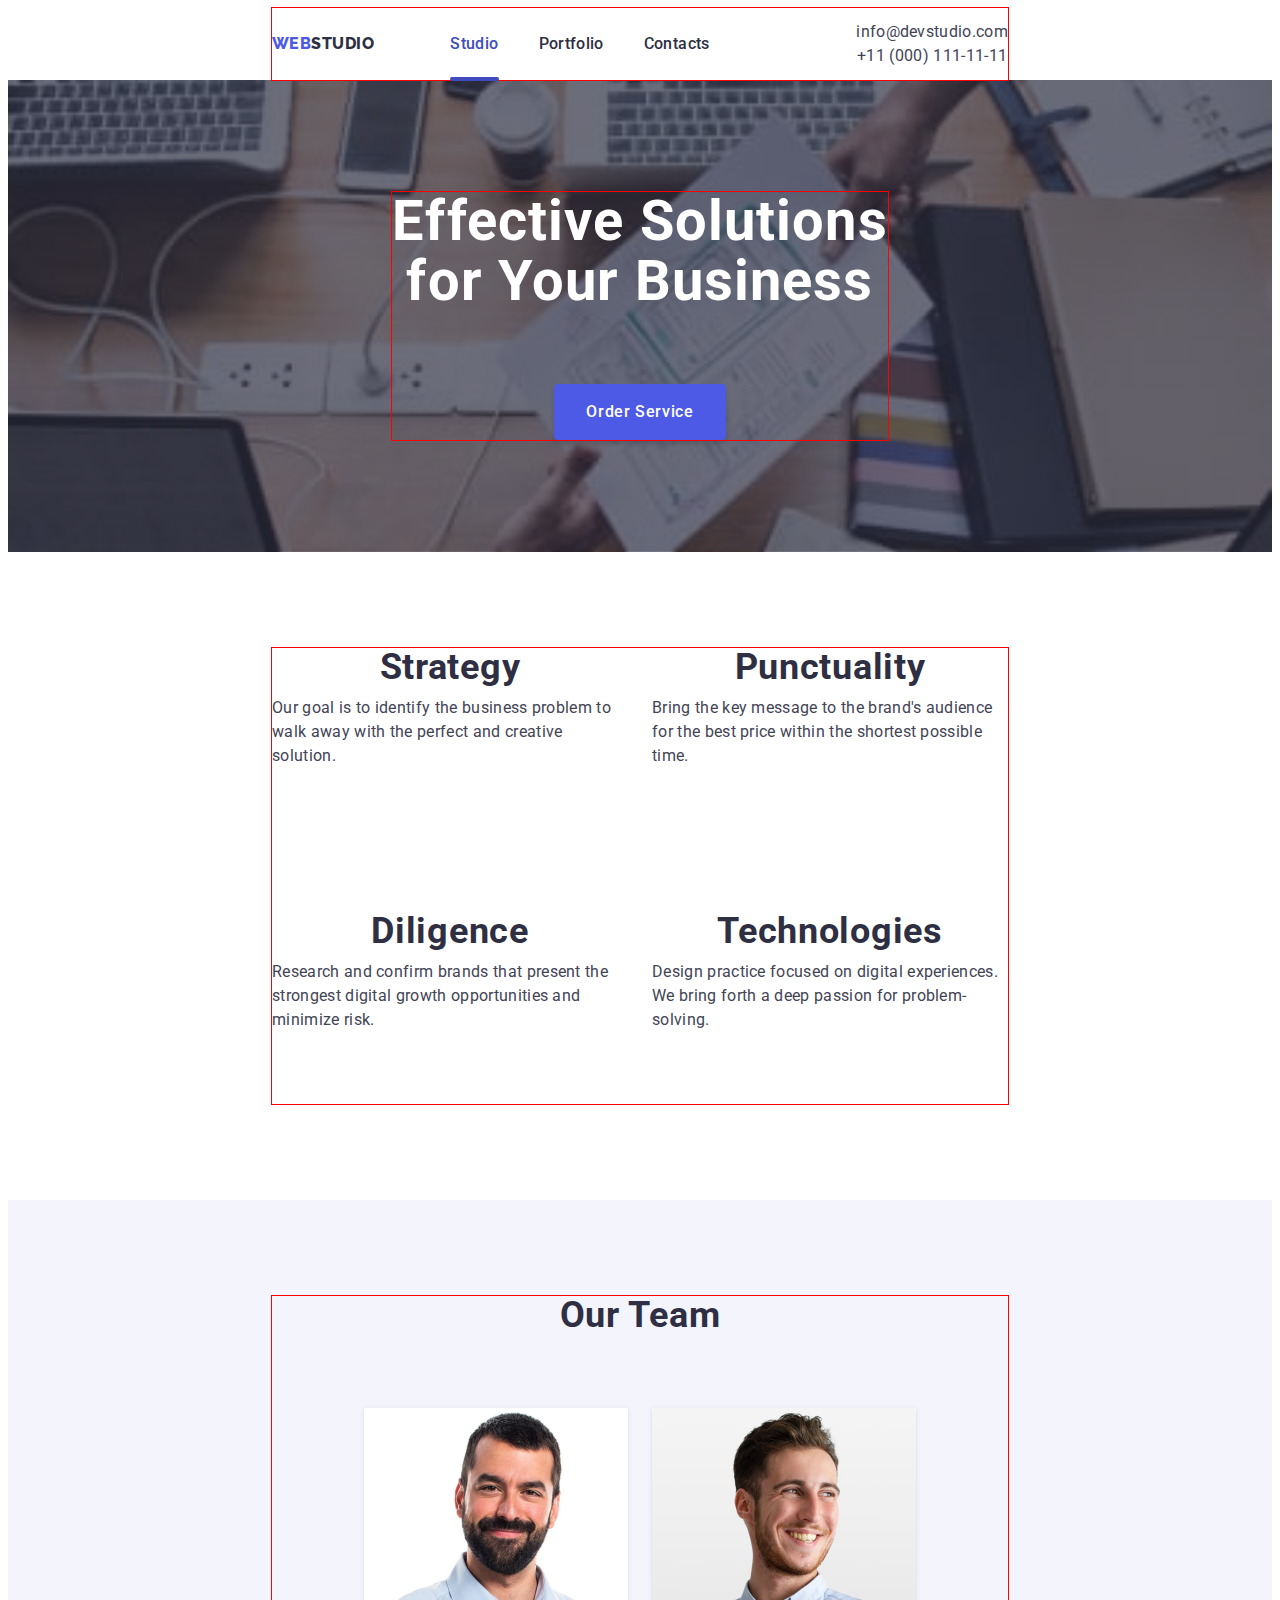
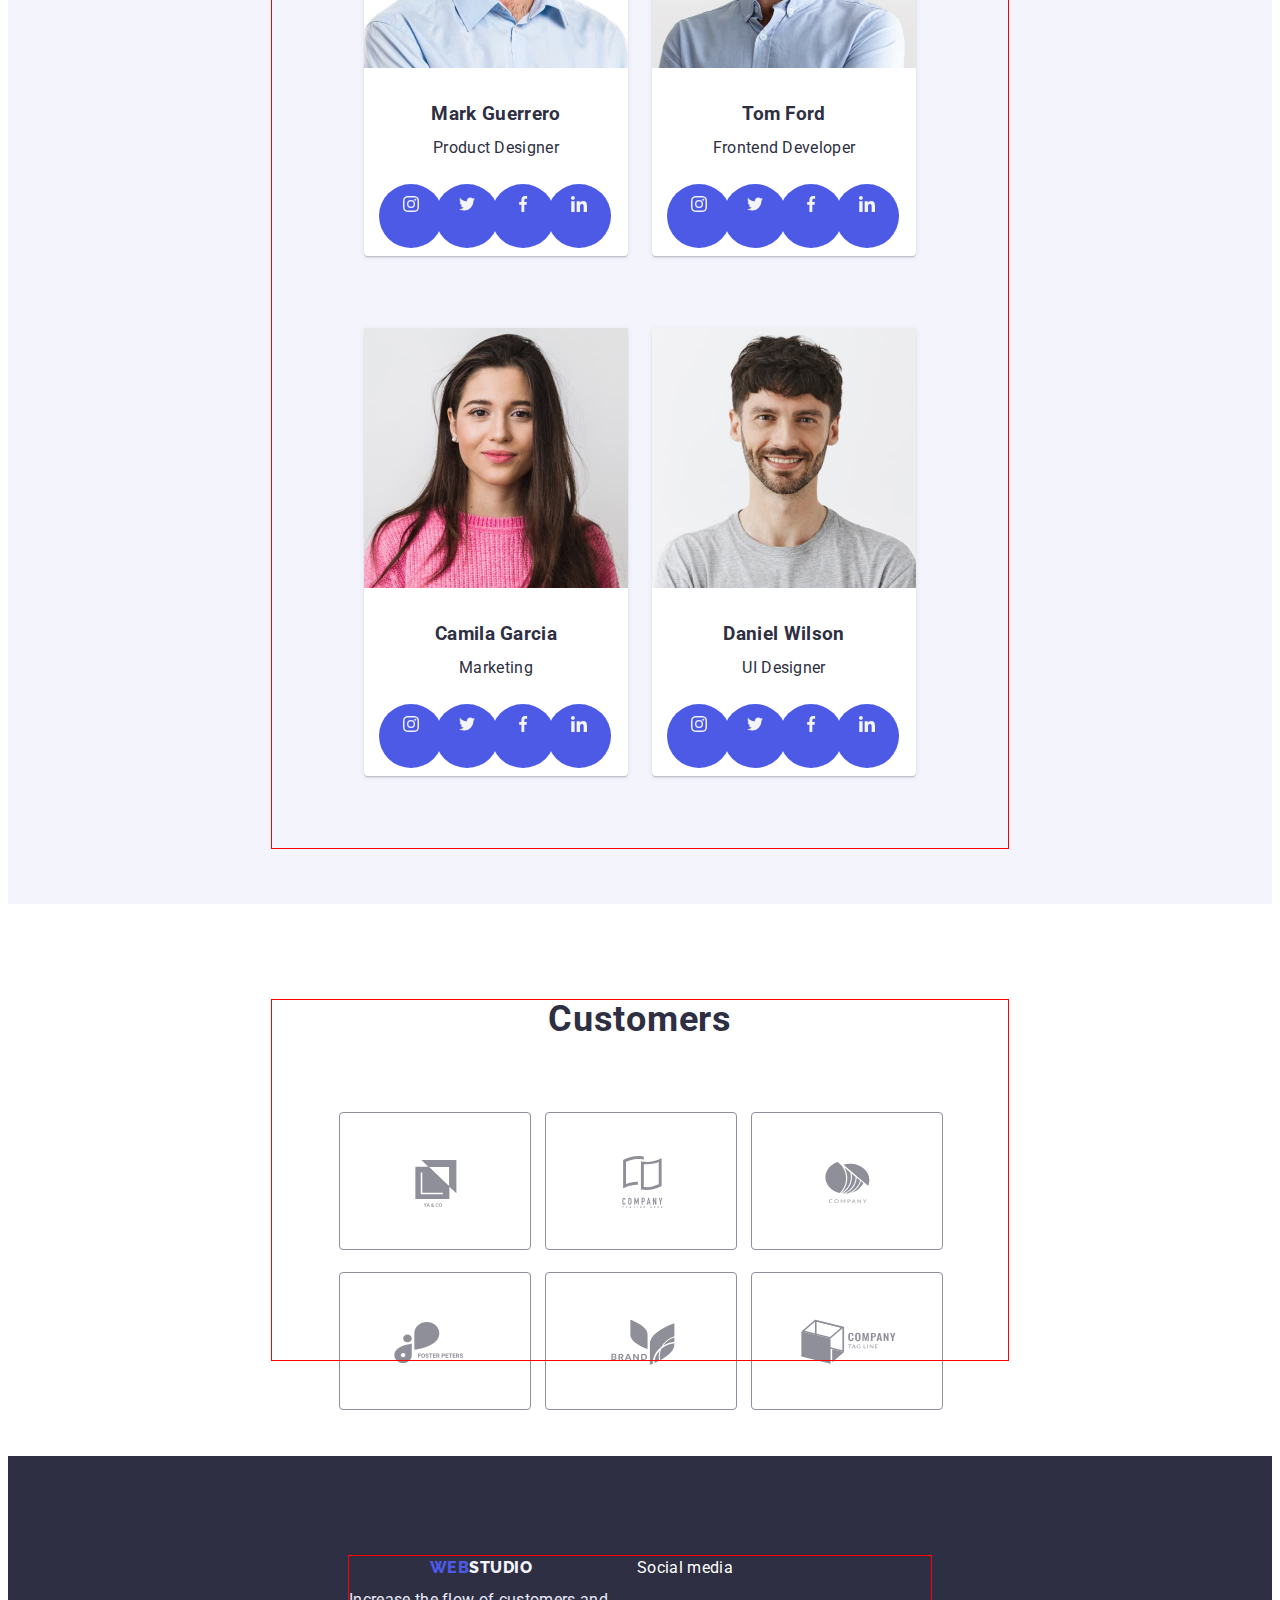
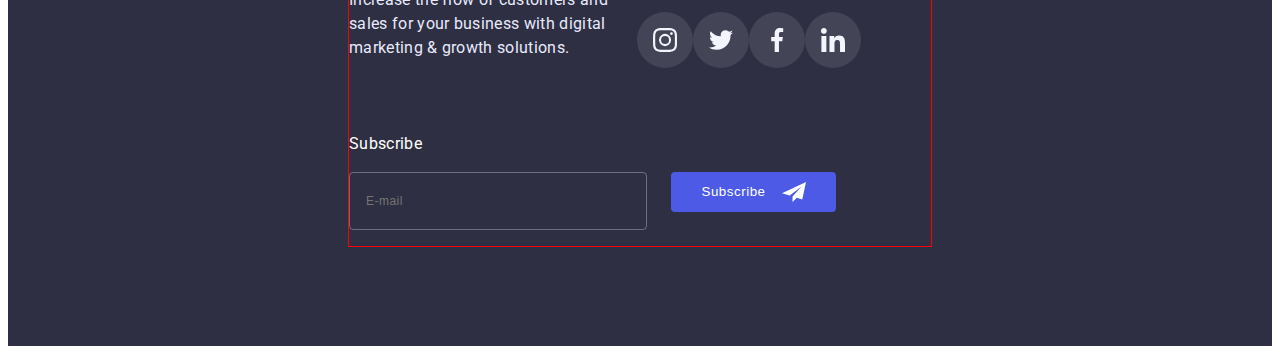
==== commit ada924c8: "finished media 768" ====
--- a/index.html
+++ b/index.html
@@ -495,7 +495,7 @@
 
     <!--FOOTER-->
     <footer class="footer section">
-      <div class="container footer-container">
+      <div class="container footer-container  footer-tablet">
         <div class="text-footer">
           <a href="./index.html" class="footer-logo link footer-link"><span class="logo-web">Web</span>Studio</a>
           <p class="footer-text">
--- a/css/styles.css
+++ b/css/styles.css
@@ -324,9 +324,9 @@
 .features-item {
 /* flex-basis: calc((100% - 3 * 24px) / 4); */
 }
-/* .features-item:not(:last-child) {
-  padding-bottom: 72px;
-} */
+ .features-item:not(:last-child) {
+ padding-bottom: 72px;
+} 
 .features-item > p {
   margin-top: 8px;
 }
@@ -369,8 +369,8 @@
 .ourteam-list {
   /* display: flex; 
   gap: 24px;*/
-  margin: 0 12px;
-  
+  display: block;
+  margin: auto;
 }
 .cards {
   background-color: var(--white);
@@ -378,9 +378,9 @@
     0px 1px 1px rgba(46, 47, 66, 0.16), 
     0px 2px 1px rgba(46, 47, 66, 0.08);
   border-radius: 0px 0px 4px 4px;
+  width: fit-content;
+  margin: auto;
   margin-bottom: 72px;
-  width: fit-content;
-
 }
 .cards > h3 {
   text-align: center;
@@ -461,14 +461,13 @@
 }
 
 /*Footer*/
+
 .footer {
   background-color: var(--dark);
-  /* padding-top: 100px;
-  padding-bottom: 100px; */
+  padding-top: 100px;
+  padding-bottom: 100px; 
 }
 .footer-container {
-  /* display: flex;  
-  align-items: baseline;*/
   text-align: center;
 }
 .footer-logo {
@@ -479,14 +478,14 @@
 }
 .footer-text {
   line-height: 1.5;
-  /* max-width: 264px; */
+  max-width: 264px;
   color: var(--accent);
   margin-top: 8px;
   text-align: left;
 }
-.text-footer, . {
+/* .text-footer {
   margin-bottom: 72px;
-}
+} */
 .socmedia-text, .subscribe-text {
   color: var(--white);
   margin-bottom: 16px;
@@ -507,7 +506,7 @@
 }
 
 .footer-form {
-  /* display: flex; */
+  /* display: flex;  */
 }
 .footer-form > label {
   margin-right: 24px;
@@ -531,8 +530,8 @@
   margin-left: auto;
 }
 .footer-btn {
-  display: inline-flex;
-  align-items: center;
+  /* display: inline-flex;
+  align-items: center; */
   padding: 8px 24px;
 
   background-color: var(--primary);
@@ -911,6 +910,10 @@
     line-height: calc(36 / 40);
   }
 
+  .footer-container {
+    padding: 0 80px;
+  }
+
     /* .service {
       background-image: var(--gradient),
       url(./images/hero-bg-tablet.jpg);
@@ -929,11 +932,16 @@
 @media screen and (min-width: 768px) {
   .container {
     min-width: 736px;
+    padding-left: 0;
+    padding-right: 0;
   }
   .container-tablet {
     min-width: 496px;
     padding-left: 0;
     padding-right: 0;
+  }
+  .footer-container {
+    min-width: 582px;
   }
 
   .menu-open-btn, 
@@ -1031,6 +1039,12 @@
     font-size: 56px;
     line-height: 1.07;
   }
+  .modal{
+    width: 408px;
+    min-height: 586px;
+    padding: 24px;
+    
+  }
 
   .features-list {
     display: flex;
@@ -1042,6 +1056,51 @@
     width: calc((100% - 24px) / 2);
   }
 
+  .ourteam-list {
+    display: flex;
+    flex-wrap: wrap;
+    column-gap: 24px;
+    justify-content: center;
+  }
+  .cards {
+    margin: 0 0 72px 0;
+  }
+
+  .soclist {
+    justify-content: flex-start;
+    padding-top: 16px;
+    gap: 16px;
+  }
+  .socmedia-text {
+    margin-top: 0;
+    text-align: left;
+  }
+
+  .footer-tablet {
+    display: flex;
+    justify-content: start;
+    flex-wrap: wrap;
+    gap: 24px;
+    row-gap: 0;
+  }
+  .footer-form {
+    display: flex;
+  }
+  .footer-subscribe {
+    text-align: left;
+    margin-left: 0;
+  }
+  .footer-btn {
+    display: flex;
+    justify-content: center;
+    align-items: center;
+    width: 165px;
+    height: 40px;
+  }
+  .footer-input {
+    width: 264px;
+  }
+
   .offer-list {
     /* display: flex; 
     gap: 24px;*/
@@ -1055,6 +1114,9 @@
 /* ============ @MEDIA  1200px ============ */
 
 @media screen (min-width: 1200px) {
+  .container, .footer-container,.container-tablet {
+    min-width: 1128px;
+  }
   .icons-features {
     display: none;
     background: #F4F4FD;
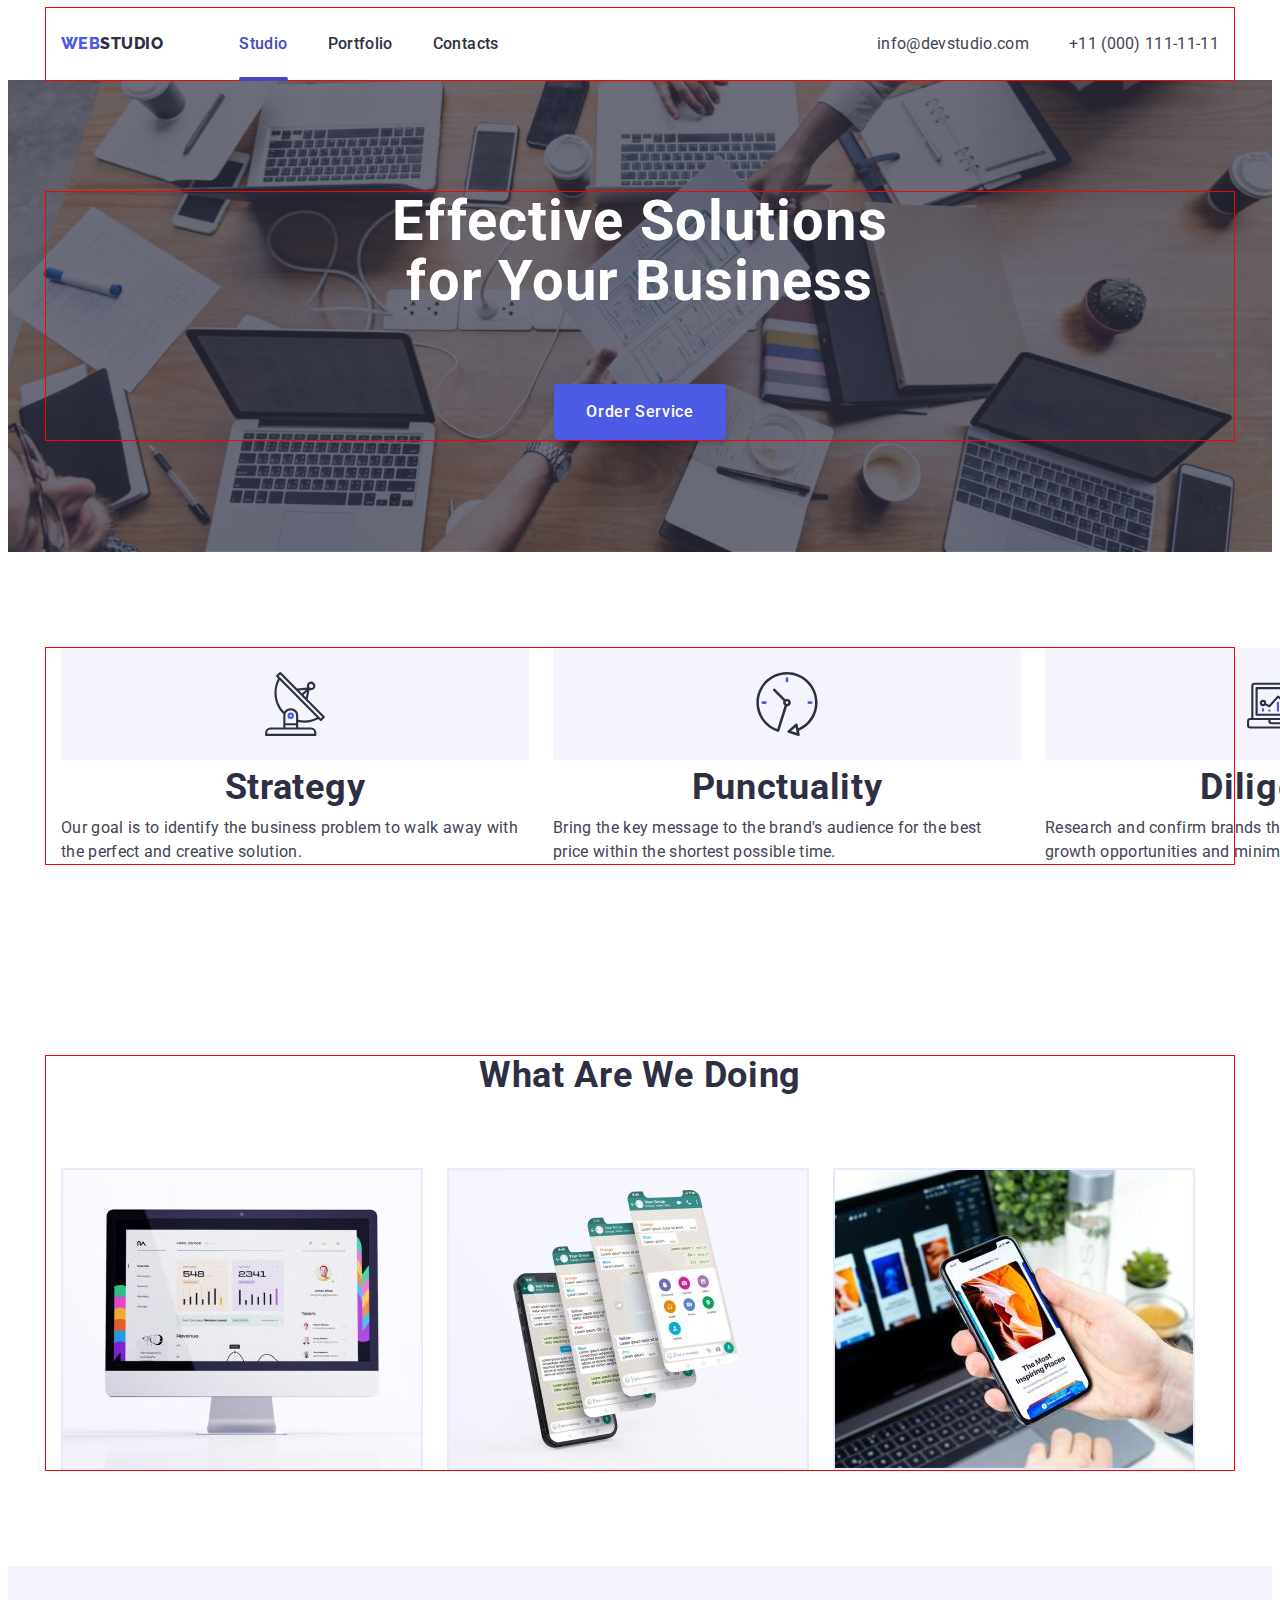
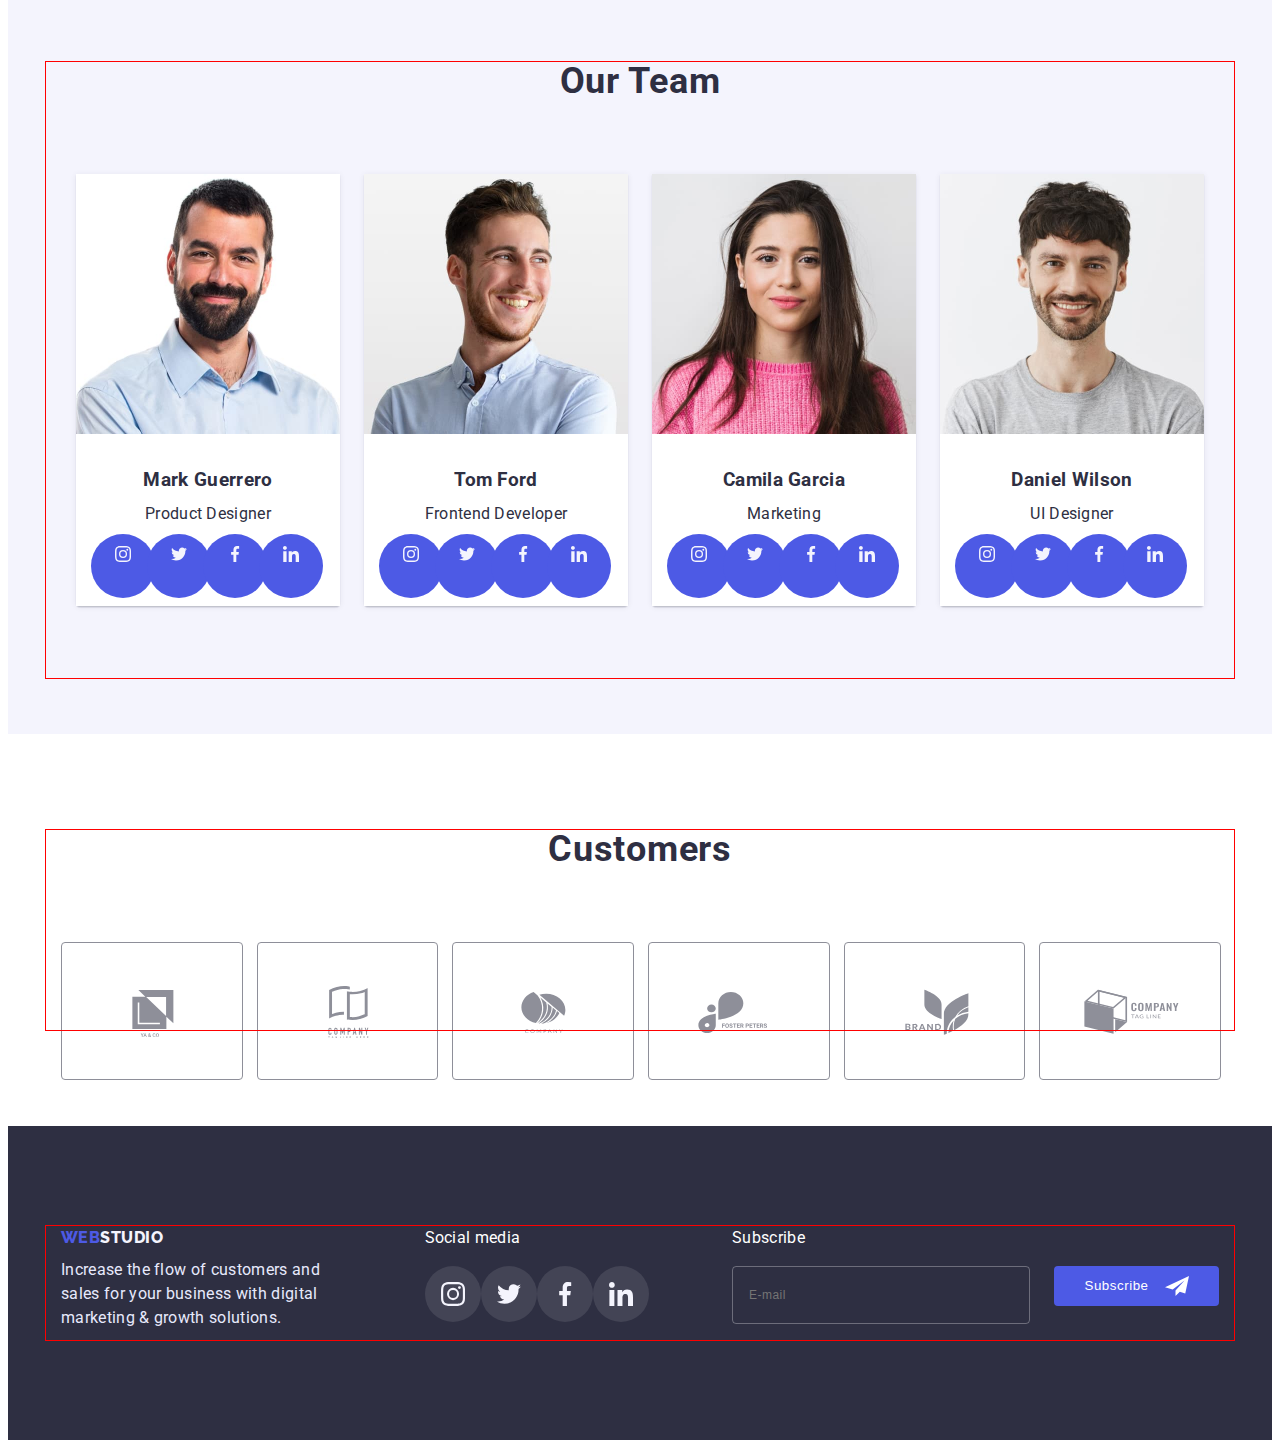
==== commit 2cd4bace: "finished media" ====
--- a/index.html
+++ b/index.html
@@ -653,4 +653,16 @@
     <script src="./js/modal.js"></script>
     <script src="./js/mobile-menu.js"></script>
   </body>
-</html>+</html>
+
+
+<!--
+  <li class="image-jobs">
+    <img 
+      srcset="./images/Rectangle1@x2.jpg 2x" 
+      src="./images/Rectangle1.jpg" 
+      alt="computer monitor" 
+      width="360"
+    >
+  </li>
+-->--- a/css/styles.css
+++ b/css/styles.css
@@ -60,7 +60,7 @@
   outline: 1px solid red;
 } 
 .container-mob-menu {
-  min-width: 296px;
+  min-width: 290px;
   height: 100%;
   position: relative;
 }
@@ -254,7 +254,7 @@
 .services  {
   width: 100%;
   background-color: var(--dark);
-  background: var(--gradient-bg), url(../images/people-office-mobile.jpg) no-repeat;
+  background: var(--gradient-bg), url(../images/people-office-base.jpg) no-repeat;
   background-size: cover;
   background-position: center;
   text-align: center;
@@ -321,11 +321,8 @@
   text-align: center;
 }
 
-.features-item {
-/* flex-basis: calc((100% - 3 * 24px) / 4); */
-}
- .features-item:not(:last-child) {
- padding-bottom: 72px;
+  .features-item:not(:last-child) {
+  padding-bottom: 72px;
 } 
 .features-item > p {
   margin-top: 8px;
@@ -350,17 +347,6 @@
   margin-bottom: 72px;
 }
 
-@media screen and (min-width: 768) {
-  .offer-list {
-    /* display: flex; 
-    gap: 24px;*/
-    margin-top: 72px;
-  }
-  .offer-list img {
-    border: 1px solid #e7e9fc;
-  } 
-}
-
 /*Our team*/
 .ourteam {
   background-color: var(--light);
@@ -373,7 +359,6 @@
   margin: auto;
 }
 .cards {
-  background-color: var(--white);
   box-shadow: 0px 1px 6px rgba(46, 47, 66, 0.08),
     0px 1px 1px rgba(46, 47, 66, 0.16), 
     0px 2px 1px rgba(46, 47, 66, 0.08);
@@ -392,6 +377,7 @@
   color: var(--text);
 }
 .cards-text {
+  background-color: var(--white);
   padding: 32px 15px;
   text-align: center;
 }
@@ -505,9 +491,6 @@
   background-color: var(--success);
 }
 
-.footer-form {
-  /* display: flex;  */
-}
 .footer-form > label {
   margin-right: 24px;
 }
@@ -529,9 +512,7 @@
 .footer-subscribe{
   margin-left: auto;
 }
-.footer-btn {
-  /* display: inline-flex;
-  align-items: center; */
+ .footer-btn {
   padding: 8px 24px;
 
   background-color: var(--primary);
@@ -549,8 +530,8 @@
   background-color: var(--pressed-state);
 }
 .input-icon {
-  fill: currentColor;
-}
+  fill: currentColor; 
+} 
 
 /*--------Styles for portfolio--------*/
 .portfolio {
@@ -815,7 +796,7 @@
   padding-left: 0.2em;
   font-size: 9px;
 }
- .btn-form-send {
+.btn-form-send {
   margin-top: 24px;
   display: block;
   margin-left: auto;
@@ -833,17 +814,35 @@
 
 @media screen and (min-width: 480px) {
   .container {
-    max-width: 480px;
-  }
-
+    width: 396px;
+  }
+
+  .services {
+    background: var(--gradient-bg),
+    url(../images/people-office-tablet.jpg) no-repeat;
+    background-size: cover;
+    background-position: center;
+  }
+  @media (min-device-pixel-ratio: 2),
+    (min-resolution: 192dpi),
+    (min-resolution: 2dppx) {
+      .services {
+      background: var(--gradient-bg),
+      url(../images/people-office-tablet@2x.jpg) no-repeat;
+      background-size: cover;
+      background-position: center;
+    }
+  }
   .services-titel {
     font-size: 36px;
     line-height: 1.11;
-  }
-
-  .ourteam-list {
+    min-width: 320px;
+  }
+
+  /* .ourteam-list {
     margin: 0 50px;
-  }
+  } */
+
   .features-titel, .custom-titel
   .cards > h3,
   .gallery-list h2 {
@@ -871,6 +870,7 @@
     font-size: 12px;
     line-height: 0.75;
   }
+
   .form-items-wraper:nth-child(-n + 3) {
     margin-bottom: 26px;
   }
@@ -913,27 +913,13 @@
   .footer-container {
     padding: 0 80px;
   }
-
-    /* .service {
-      background-image: var(--gradient),
-      url(./images/hero-bg-tablet.jpg);
-  }
-  @media (min-device-pixel-ratio: 2),
-    (min-resolution: 192dpi),
-    (min-resolution: 2dppx) {
-    .hero {
-      background-image: var(--gradient),
-      url(./images/hero-bg-tablet-2x.jpg);
-    }*/
 }
 
 /* ============ @MEDIA  768px ============ */
 
 @media screen and (min-width: 768px) {
   .container {
-    min-width: 736px;
-    padding-left: 0;
-    padding-right: 0;
+    width: 736px;
   }
   .container-tablet {
     min-width: 496px;
@@ -1035,9 +1021,26 @@
     align-items: center;
   }
 
+  .services {
+    background: var(--gradient-bg),
+    url(../images/people-office.jpg) no-repeat;
+    background-size: cover;
+    background-position: center;
+    }
+    @media (min-device-pixel-ratio: 2),
+      (min-resolution: 192dpi),
+      (min-resolution: 2dppx) {
+      .services {
+        background: var(--gradient-bg),
+        url(../images/people-office@2x.jpg) no-repeat;
+        background-size: cover;
+        background-position: center;
+      }
+    }
   .services-titel {
     font-size: 56px;
     line-height: 1.07;
+    min-width: 496px;
   }
   .modal{
     width: 408px;
@@ -1050,7 +1053,6 @@
     display: flex;
     flex-wrap: wrap;
     column-gap: 24px;
-    row-gap: 72px;
   }
   .features-item {
     width: calc((100% - 24px) / 2);
@@ -1102,8 +1104,6 @@
   }
 
   .offer-list {
-    /* display: flex; 
-    gap: 24px;*/
     margin-top: 72px;
   }
   .offer-list img {
@@ -1113,20 +1113,106 @@
 
 /* ============ @MEDIA  1200px ============ */
 
-@media screen (min-width: 1200px) {
-  .container, .footer-container,.container-tablet {
-    min-width: 1128px;
-  }
+@media screen and (min-width: 1200px) {
+  .container, 
+  .footer-container,
+  .container-tablet,
+  .container-features {
+    width: 1158px;
+    padding: 0 15px;
+  }
+
+  .top-contacts {
+    display: flex;
+    flex-direction: row;
+    align-items: center;
+  }
+  .mail {
+    margin-right: 40px;
+  }
+
+  .services {
+      background: var(--gradient-bg),
+      url(../images/people-office.jpg) no-repeat;
+      background-size: cover;
+      background-position: center;
+    } 
+      @media (min-device-pixel-ratio: 2),
+      (min-resolution: 192dpi),
+      (min-resolution: 2dppx) {
+        .services {
+          background: var(--gradient-bg),
+          url(../images/people-office@2x.jpg) no-repeat;
+          background-size: cover;
+          background-position: center;
+        }
+    }
+  .services-titel {
+    width: 496px;
+  }
+
   .icons-features {
-    display: none;
     background: #F4F4FD;
     border-radius: 4px;
     margin-bottom: 8px;
     
-    /* display: flex; 
+    display: flex; 
     justify-content: center;
-    align-items: center;*/
-    padding-bottom: 112px;
+    align-items: center;
+    padding: 24px 102px;
     min-width: 264px;
   }
-}
+  .features-icon {
+    display: block;
+  }
+  .features-item:not(:last-child) {
+    padding-bottom: 0; 
+}
+.features-list {
+  flex-wrap: nowrap;
+}
+/* .features-item {
+  flex-basis: calc((100% - 3 * 24px) / 4);
+  } */
+
+  .offer-list {
+    display: flex;
+    gap: 24px;
+  }
+  .offer-list img {
+    border: 1px solid #e7e9fc;
+  } 
+
+  .custome-list {
+    flex-wrap: nowrap
+  }
+
+  .offer {
+    display: block;
+  }
+
+  .footer-btn {
+    display: inline-flex;
+    align-items: center;
+  }
+
+  .footer-subscribe {
+    margin-left: auto;
+  }
+
+  .footer-container {
+    text-align: left;
+    display: flex; 
+    align-items: baseline;
+  }
+  
+  .text-footer {
+    margin-right: auto;
+  }
+  .socmedia-text, .subscribe-text {
+    margin-top: 0;
+  }
+  .soclist {
+    padding-top: 0;
+ }
+}
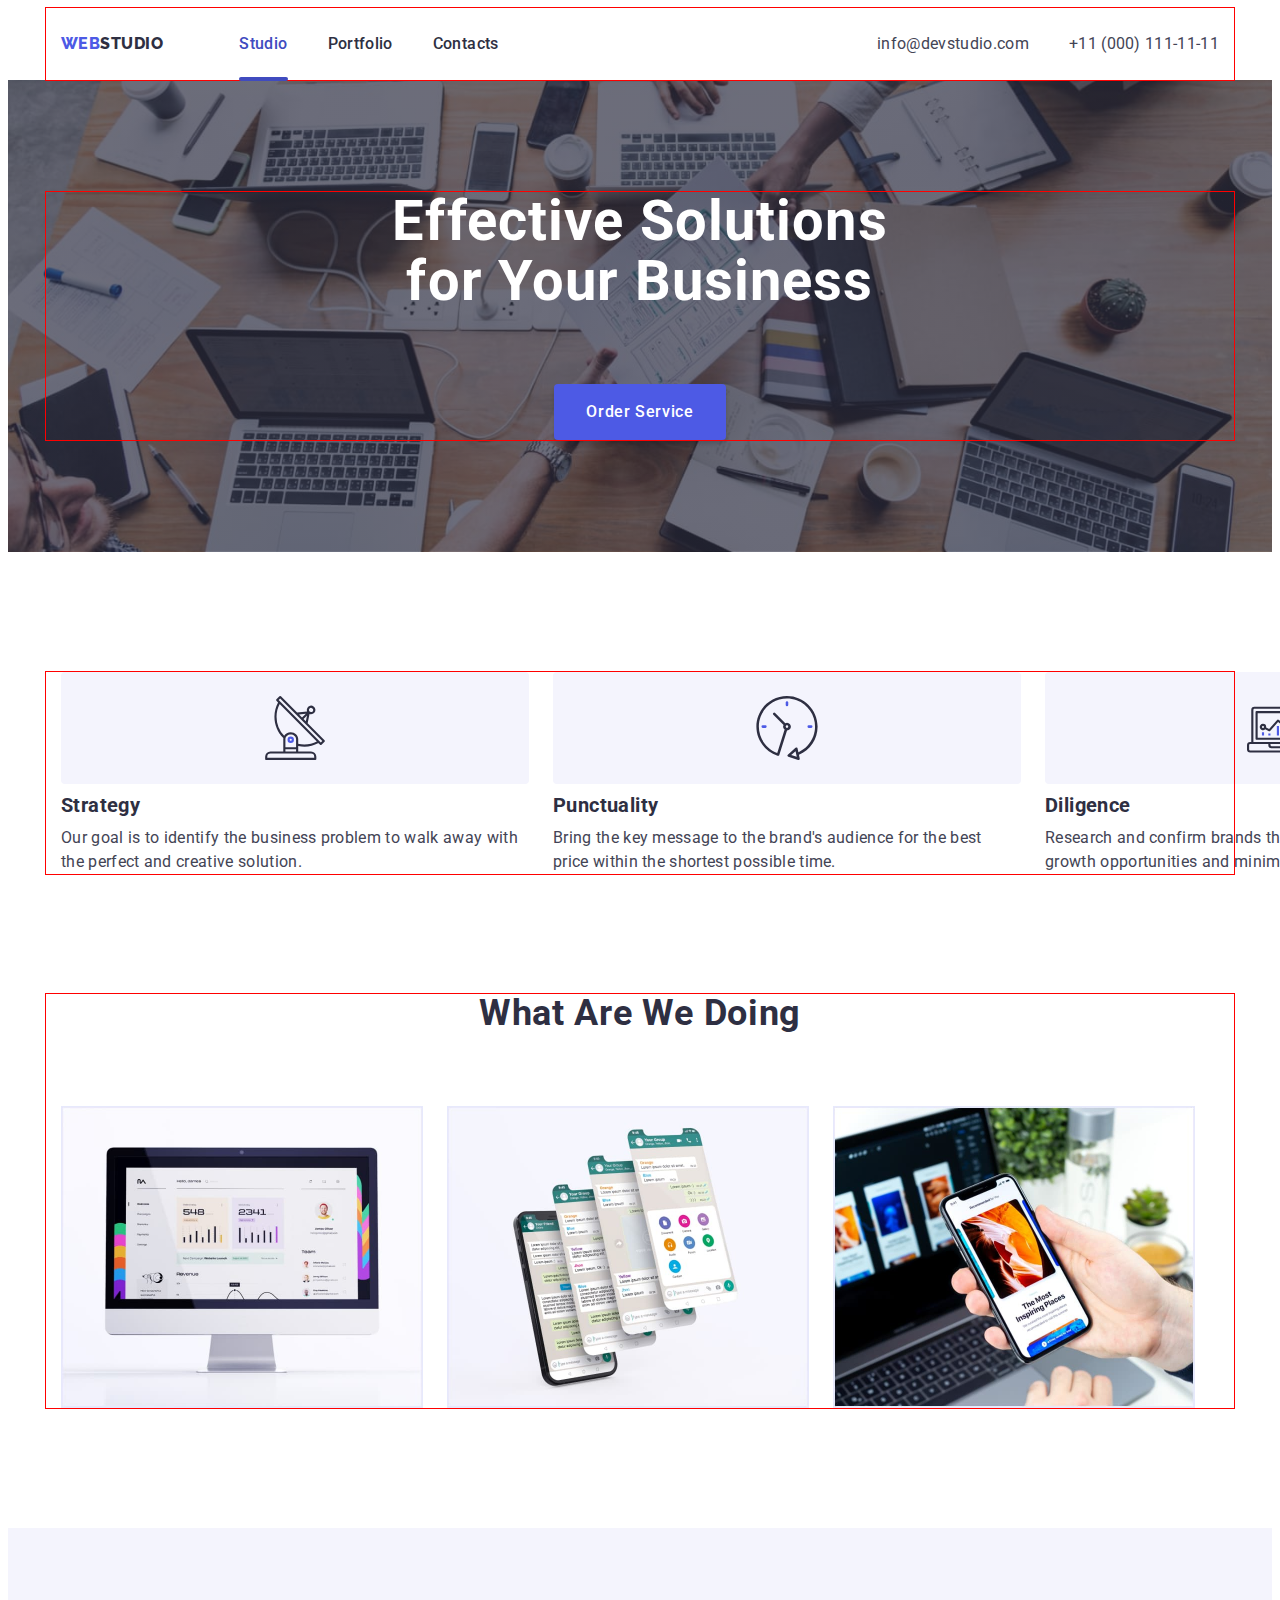
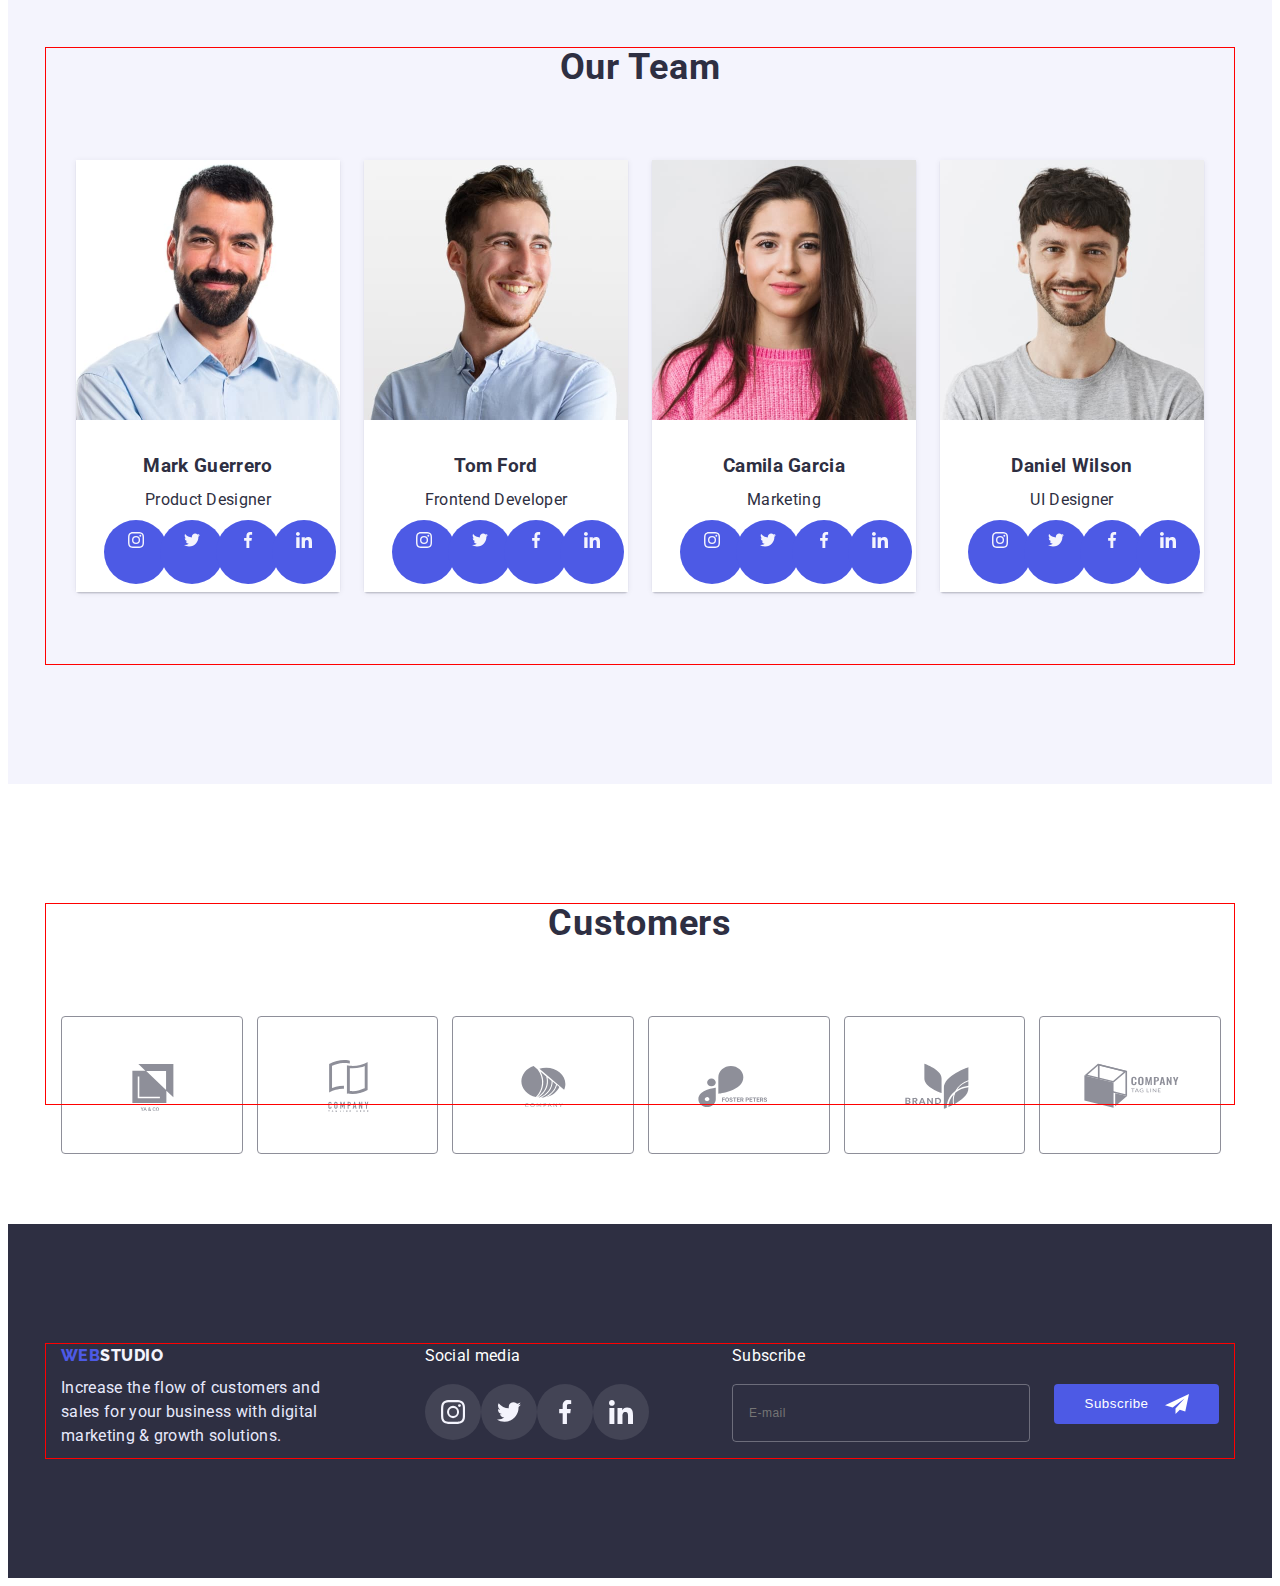
==== commit 29e0d572: "finished correct hw7" ====
--- a/index.html
+++ b/index.html
@@ -65,9 +65,9 @@
               
             <nav>
               <ul class="mob-menu-list list">
-                <li class="mob-menu-item"><a class ="mob-menu-link link" href="./index.html" class="link current">Studio</a></li>
-                <li class="mob-menu-item"><a class ="mob-menu-link link" href="./portfolio.html" class="link">Portfolio</a></li>
-                <li class="mob-menu-item"><a class ="mob-menu-link link" href="" class="link">Contacts</a></li>
+                <li class="mob-menu-item"><a class ="mob-menu-link link current" href="./index.html">Studio</a></li>
+                <li class="mob-menu-item"><a class ="mob-menu-link link" href="./portfolio.html">Portfolio</a></li>
+                <li class="mob-menu-item"><a class ="mob-menu-link link" href="./contacts.html">Contacts</a></li>
               </ul>
             </nav> 
           </div> 
@@ -207,20 +207,22 @@
       </section>
 
       <!--WHAT ARE WE DOING-->
-      <section class="offer section">
+      <section class="offer">
         <div class="container offer-container">
           <h2>What are we doing</h2>
           <ul class="offer-list list">
             <li class="offer-item">
               <img
+                srcset="./images/desktop@2x.jpg"
                 src="./images/desktop.jpg"
-                alt="monitor of computer"
+                alt="computer monitor"
                 width="360"
                 height="300"
               />
             </li>
             <li class="offer-item">
               <img
+                srcset="./images/smartfon@2x.jpg"
                 src="./images/smartfon.jpg"
                 alt="smartfons screens"
                 width="360"
@@ -229,6 +231,7 @@
             </li>
             <li class="offer-item">
               <img
+                srcset="./images/laptop@2x.jpg"
                 src="./images/laptop.jpg"
                 alt="computer and smartfon"
                 width="360"
@@ -250,7 +253,7 @@
                 class="ourteam-img"
                 srcset="
                   ./images/product_designer_retina.jpg 1x,
-                  ./images/product_designer_retina.jpg 2px 
+                  ./images/product_designer_retina.jpg 2x 
                   "
                 src="./images/product_designer_base.jpg"
                 alt="product designer"
@@ -298,7 +301,7 @@
                 class="ourteam-img"
                 srcset="
                   ./images/frontend_developer_retina.jpg 1x,
-                  ./images/frontend_developer_retina.jpg 2px 
+                  ./images/frontend_developer_retina.jpg 2x 
                   "
                 src="./images/frontend_developer_base.jpg"
                 alt="frontend developer"
@@ -346,7 +349,7 @@
                 class="ourteam-img"
                 srcset="
                   ./images/marketing_retina.jpg 1x,
-                  ./images/marketing_retina.jpg 2px 
+                  ./images/marketing_retina.jpg 2x 
                   "
                 src="./images/marketing_base.jpg"
                 alt="marketing"
@@ -394,7 +397,7 @@
                 class="ourteam-img"
                 srcset="
                   ./images/ui_designer_retina.jpg 1x,
-                  ./images/ui_designer_retina.jpg 2px 
+                  ./images/ui_designer_retina.jpg 2x 
                   "
                 src="./images/ui_designer_base.jpg"
                 alt="ui designer"
@@ -543,11 +546,12 @@
         <div class="footer-subscribe">
           <p class="subscribe-text">Subscribe</p>
 
-          <form action="" class="footer-form">
+          <form class="footer-form">
             <label for="email">
               <input class="footer-input"
                 type="email" 
                 name="email" 
+                id="email"
                 placeholder="E-mail">
             </label>
 
@@ -574,7 +578,7 @@
 
         <p class="modal-titel">Leave your contacts and we will call you back</p>
         
-        <form action="" class="modal-form">
+        <form class="modal-form">
           <div class="form-items-wraper">
             <label for="username" class="label-text">Name</label>
             <div class="input-wrap">
@@ -653,16 +657,4 @@
     <script src="./js/modal.js"></script>
     <script src="./js/mobile-menu.js"></script>
   </body>
-</html>
-
-
-<!--
-  <li class="image-jobs">
-    <img 
-      srcset="./images/Rectangle1@x2.jpg 2x" 
-      src="./images/Rectangle1.jpg" 
-      alt="computer monitor" 
-      width="360"
-    >
-  </li>
--->+</html>--- a/css/styles.css
+++ b/css/styles.css
@@ -1,4 +1,5 @@
 /*Dropped styles*/
+
 h1,h2,h3,h4,h5,h6,p {
   margin: 0;
 }
@@ -75,7 +76,7 @@
 .menu-open-btn {
   background-color: transparent;
   border: none;
-  padding: 14px;
+  padding: 14px 0;
   fill: var(--dark);
 }
 
@@ -252,22 +253,29 @@
   padding: 96px 0;
 }
 .services  {
-  width: 100%;
+  max-width: 1440px;
+
   background-color: var(--dark);
   background: var(--gradient-bg), url(../images/people-office-base.jpg) no-repeat;
   background-size: cover;
   background-position: center;
+
   text-align: center;
+
   padding: 112px 0px;
+  margin: auto;
 }
 .services-titel {
   color: var(--white);
+
   font-weight: 700;
   font-size: 28px;
   line-height: 1.11;
   letter-spacing: 0.02em;
   text-transform: capitalize;
-  min-width: 212px;
+
+  max-width: 212px;
+
   margin: 0 auto;
 }
 .services-titel > span {
@@ -572,9 +580,9 @@
   background-color: var(--pressed-state);
   border-color: var(--pressed-state);
   box-shadow: 0px 3px 1px rgba(0, 0, 0, 0.1), 0px 2px 1px rgba(0, 0, 0, 0.08),
-    0px 2px 2px rgba(0, 0, 0, 0.12);
+  0px 2px 2px rgba(0, 0, 0, 0.12);
   
-    cursor: pointer;
+  cursor: pointer;
 }
 
 .gallery-list {
@@ -819,7 +827,7 @@
 
   .services {
     background: var(--gradient-bg),
-    url(../images/people-office-tablet.jpg) no-repeat;
+    url(../images/people-office-mobile.jpg) no-repeat;
     background-size: cover;
     background-position: center;
   }
@@ -828,7 +836,7 @@
     (min-resolution: 2dppx) {
       .services {
       background: var(--gradient-bg),
-      url(../images/people-office-tablet@2x.jpg) no-repeat;
+      url(../images/people-office-mobile@2x.jpg) no-repeat;
       background-size: cover;
       background-position: center;
     }
@@ -909,6 +917,7 @@
     font-size: 36px;
     line-height: calc(36 / 40);
   }
+  .soc
 
   .footer-container {
     padding: 0 80px;
@@ -1023,7 +1032,7 @@
 
   .services {
     background: var(--gradient-bg),
-    url(../images/people-office.jpg) no-repeat;
+    url(../images/people-office-tablet.jpg) no-repeat;
     background-size: cover;
     background-position: center;
     }
@@ -1032,7 +1041,7 @@
       (min-resolution: 2dppx) {
       .services {
         background: var(--gradient-bg),
-        url(../images/people-office@2x.jpg) no-repeat;
+        url(../images/people-office-tablet@2x.jpg) no-repeat;
         background-size: cover;
         background-position: center;
       }
@@ -1069,7 +1078,6 @@
   }
 
   .soclist {
-    justify-content: flex-start;
     padding-top: 16px;
     gap: 16px;
   }
@@ -1102,13 +1110,6 @@
   .footer-input {
     width: 264px;
   }
-
-  .offer-list {
-    margin-top: 72px;
-  }
-  .offer-list img {
-    border: 1px solid #e7e9fc;
-  } 
 }
 
 /* ============ @MEDIA  1200px ============ */
@@ -1119,9 +1120,13 @@
   .container-tablet,
   .container-features {
     width: 1158px;
+    max-width: 1440px;;
     padding: 0 15px;
   }
 
+  .section {
+    padding: 120px 0;
+  }
   .top-contacts {
     display: flex;
     flex-direction: row;
@@ -1151,6 +1156,11 @@
     width: 496px;
   }
 
+  .features-titel {
+    font-size: 20px;
+    text-align: left;
+    line-height: 1.3;
+  }
   .icons-features {
     background: #F4F4FD;
     border-radius: 4px;
@@ -1167,14 +1177,18 @@
   }
   .features-item:not(:last-child) {
     padding-bottom: 0; 
-}
-.features-list {
-  flex-wrap: nowrap;
-}
-/* .features-item {
-  flex-basis: calc((100% - 3 * 24px) / 4);
-  } */
-
+  }
+  .features-list {
+    flex-wrap: nowrap;
+  }
+  /* .features-item {
+    flex-basis: calc((100% - 3 * 24px) / 4);
+    } */
+
+  .offer {
+    display: block;
+    padding-bottom: 120px;
+  }
   .offer-list {
     display: flex;
     gap: 24px;
@@ -1187,9 +1201,7 @@
     flex-wrap: nowrap
   }
 
-  .offer {
-    display: block;
-  }
+  
 
   .footer-btn {
     display: inline-flex;
